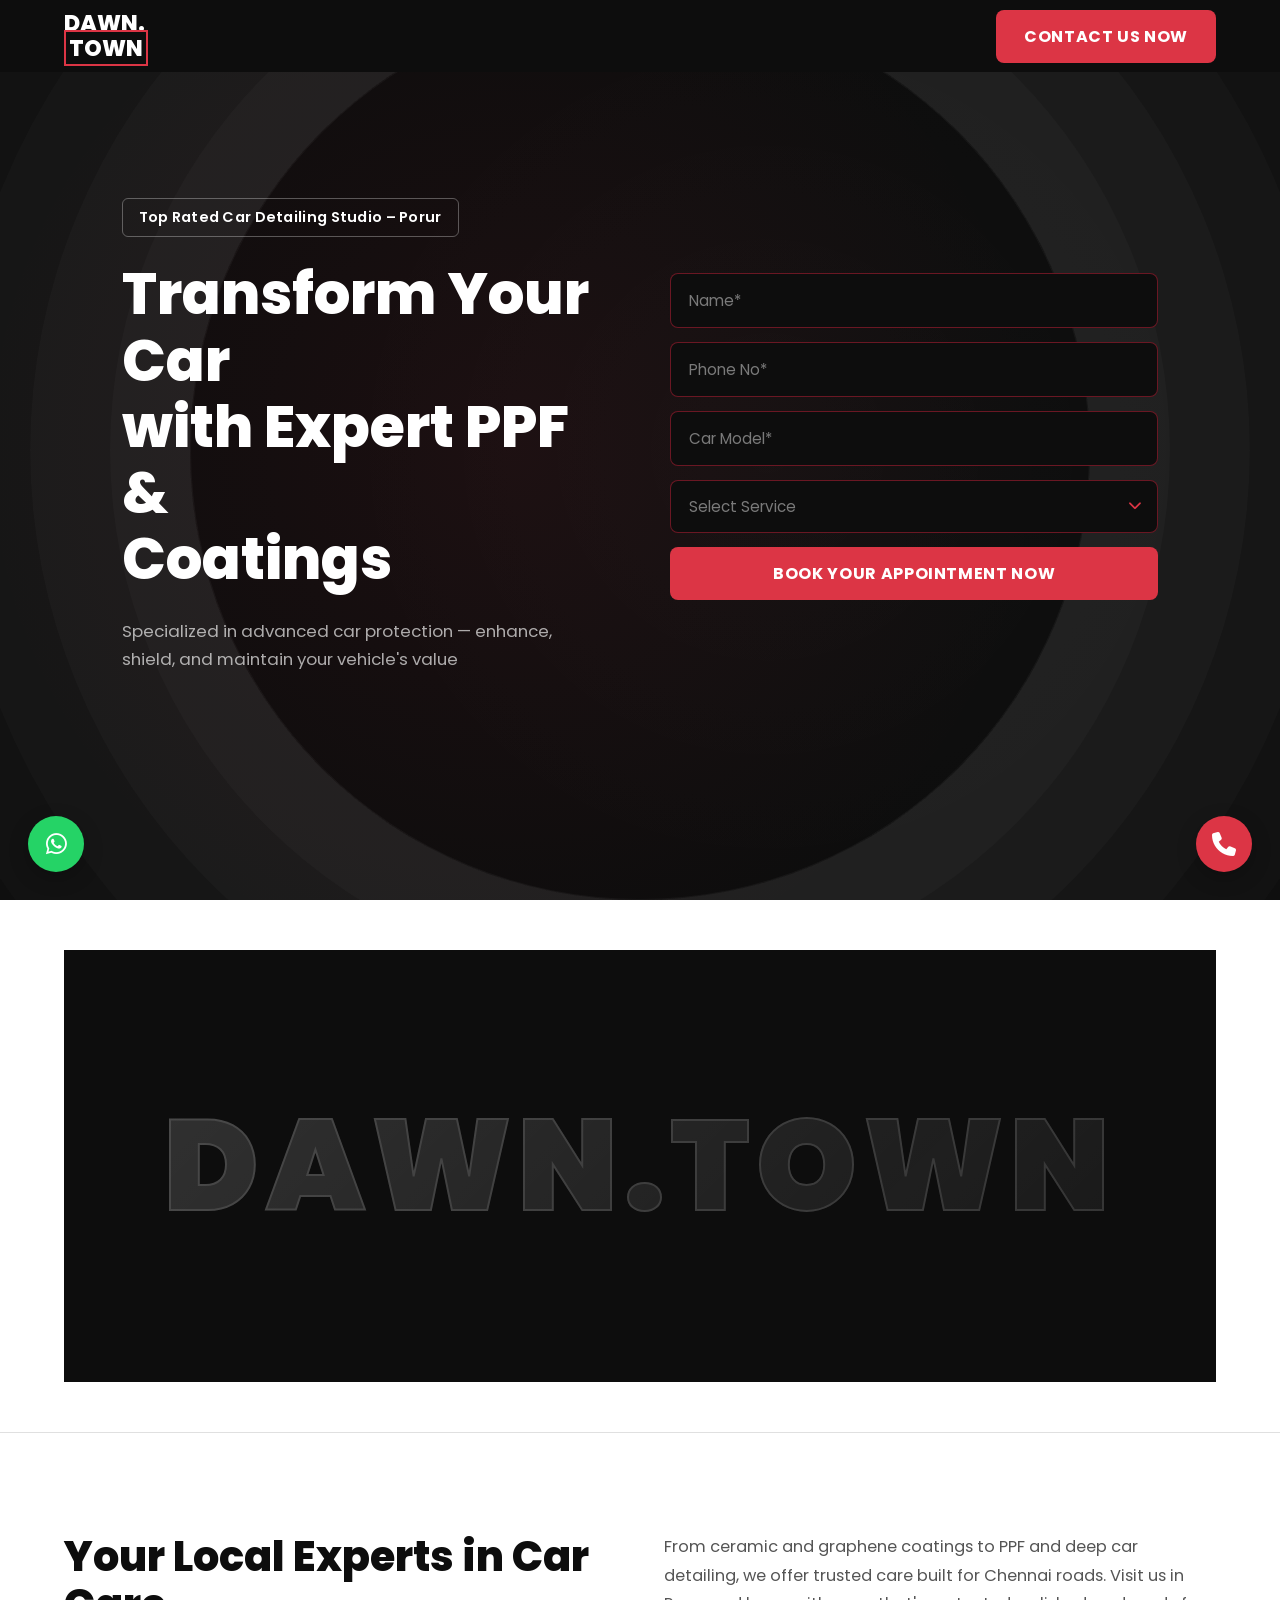
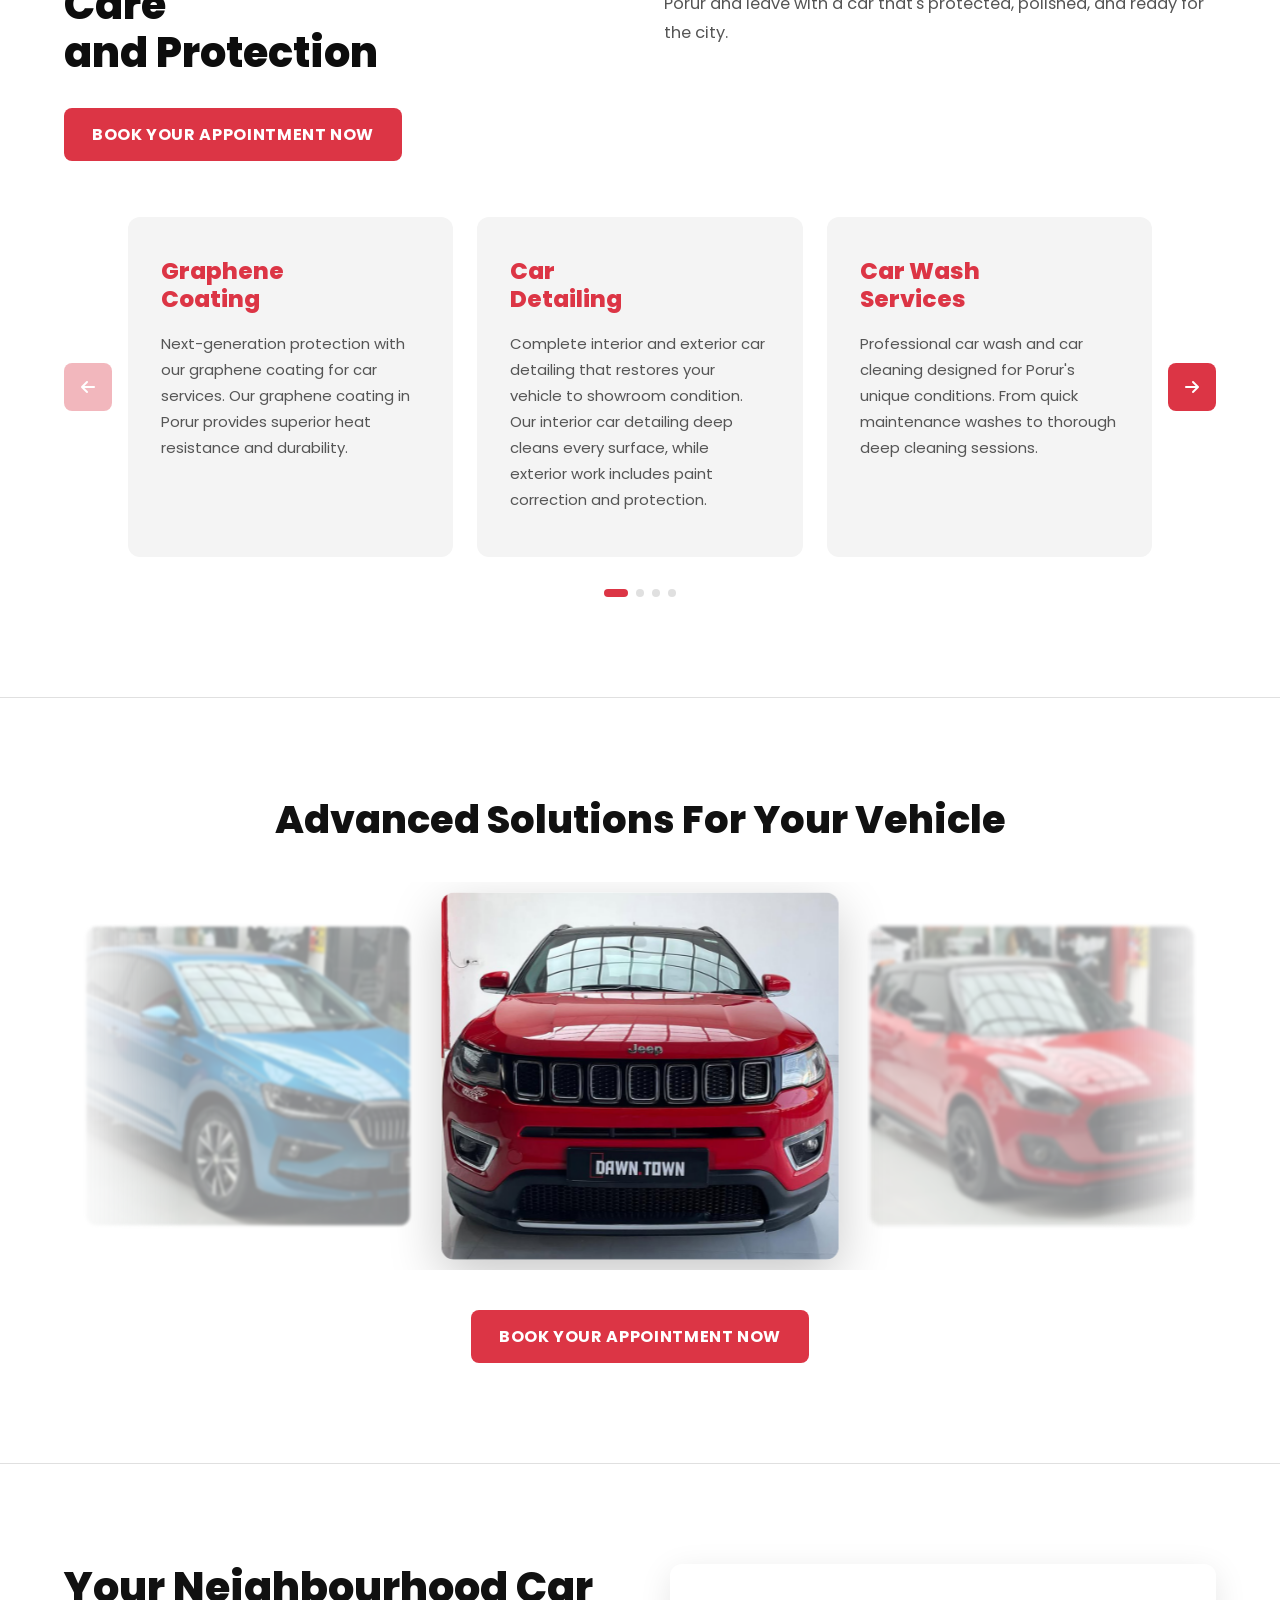
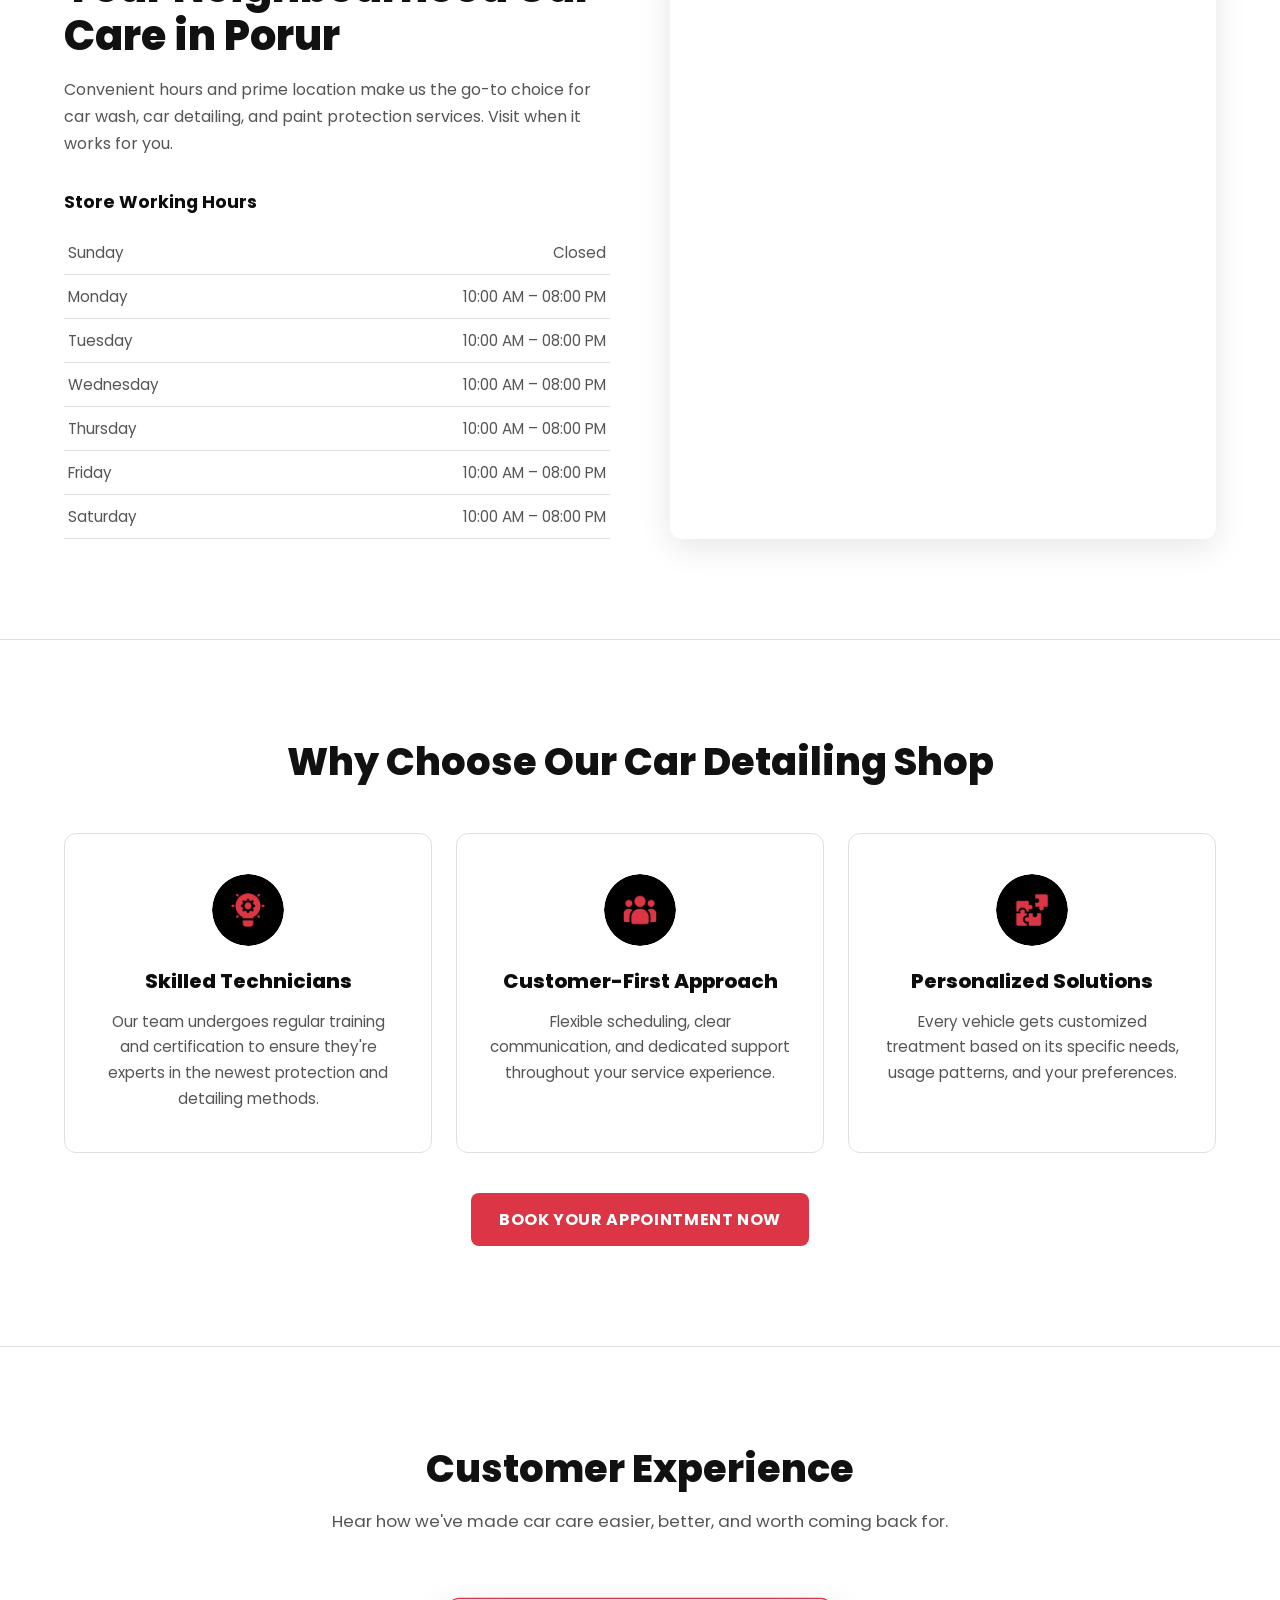
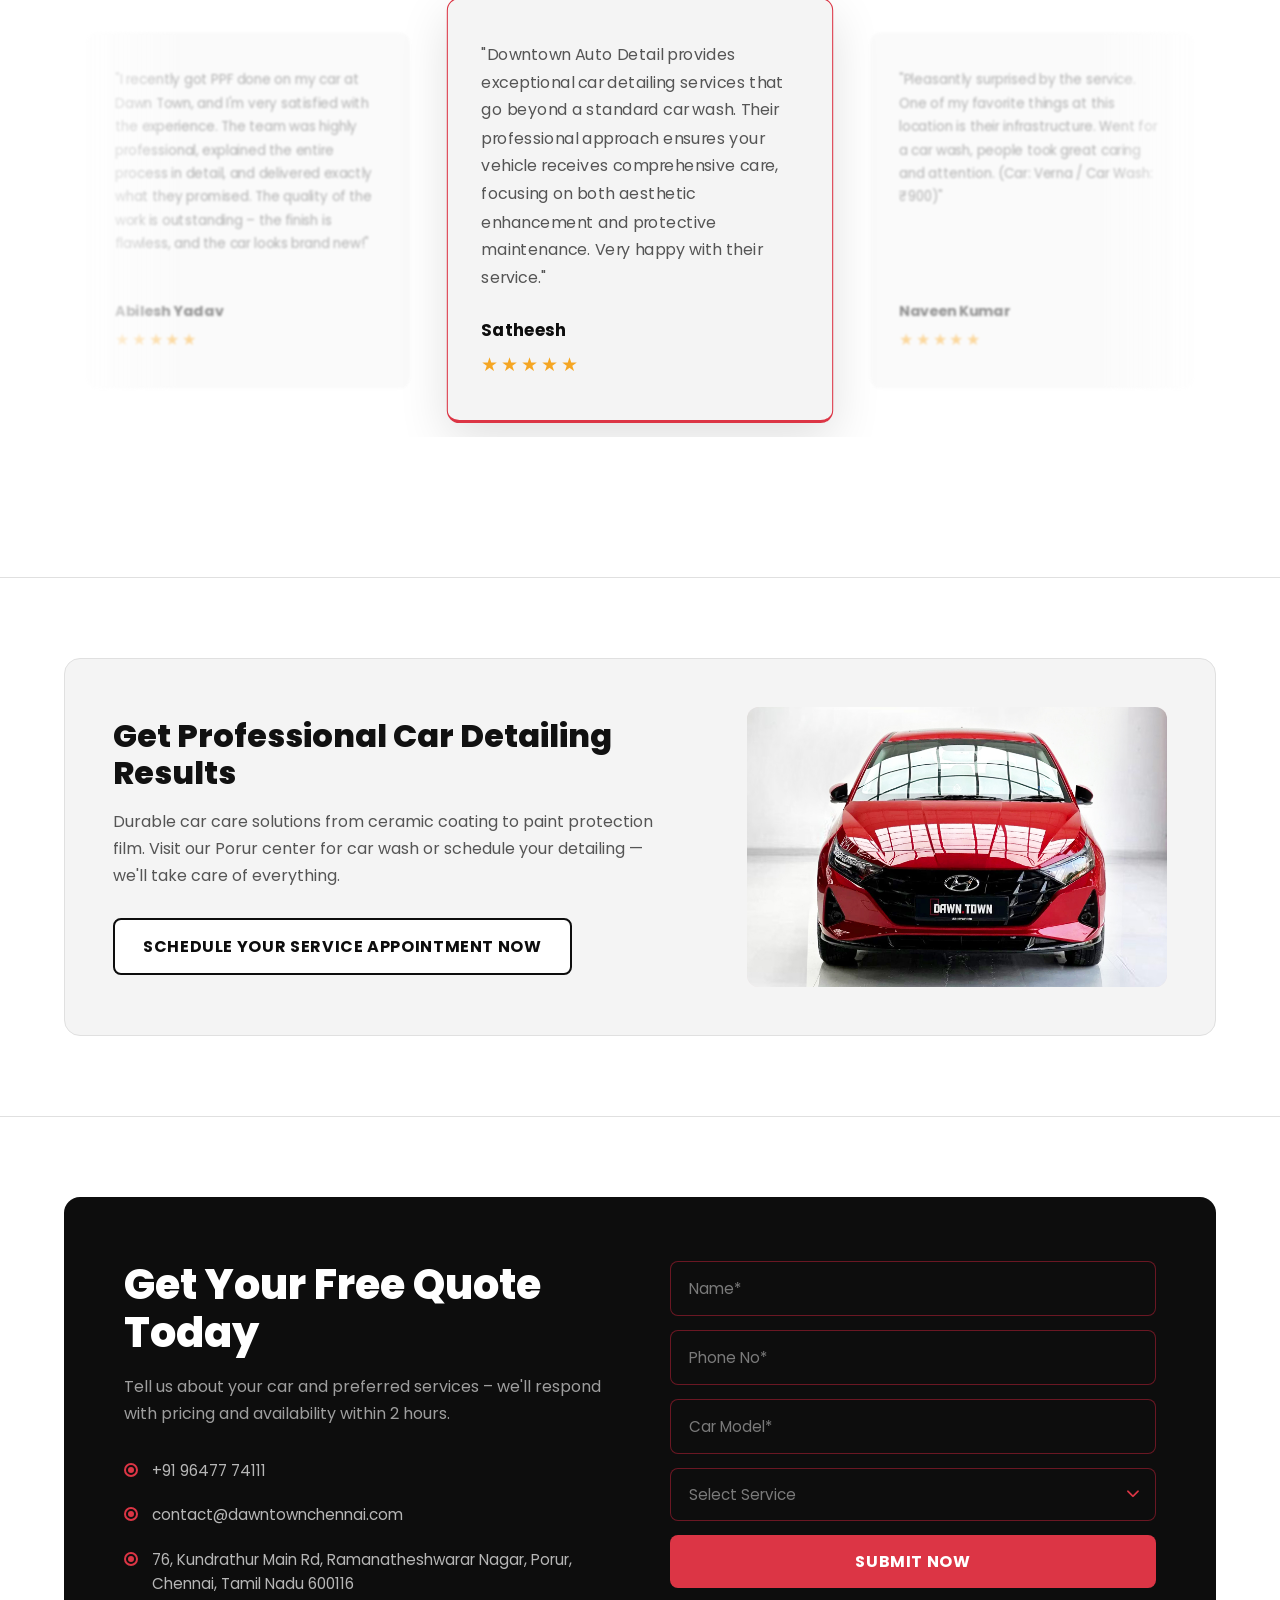
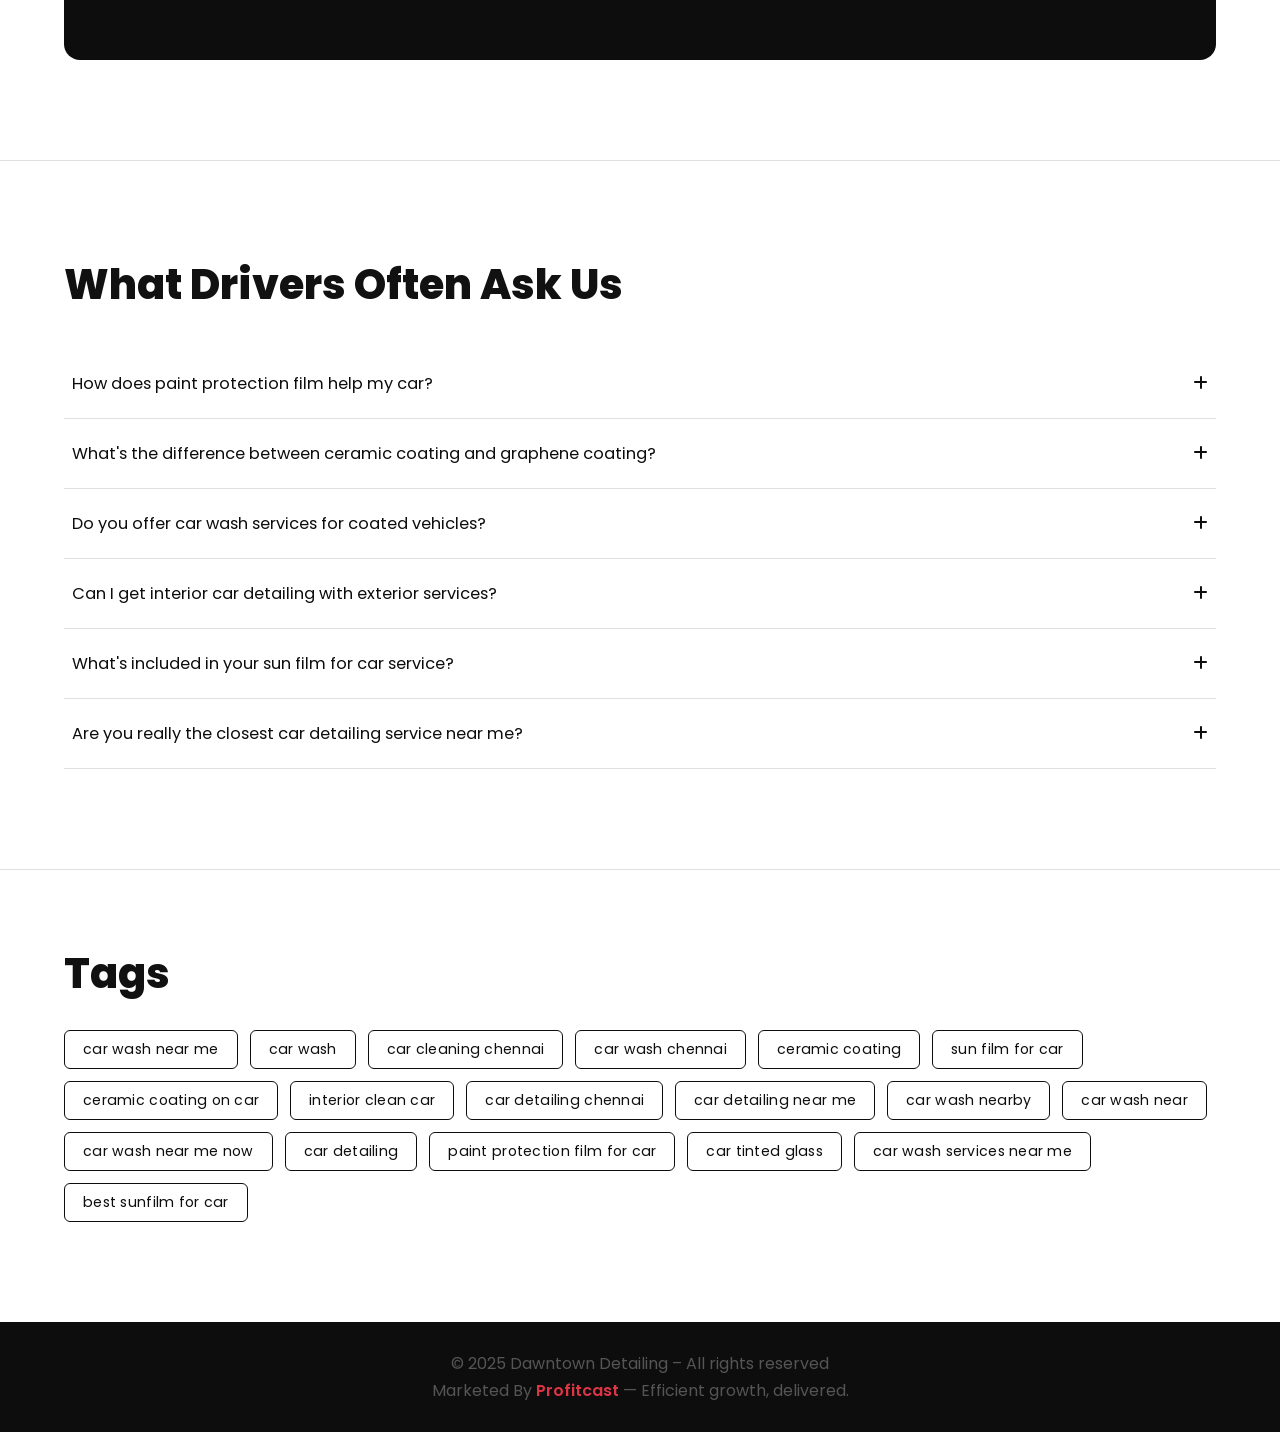
==== index.html @ 2d3d791f "feat: add floating WhatsApp (left) and Call (right) buttons" ====
<!DOCTYPE html>
<html lang="en">
<head>
  <meta charset="UTF-8" />
  <meta name="viewport" content="width=device-width, initial-scale=1.0" />
  <title>Dawntown Detailing Studio – Porur, Chennai</title>
  <link rel="icon" type="image/png" href="assets/Favicon.png" />
  <link rel="stylesheet" href="style.css" />
  <link href="https://fonts.googleapis.com/css2?family=Poppins:wght@400;500;600;700;800;900&display=swap" rel="stylesheet" />
  <link rel="stylesheet" href="https://cdnjs.cloudflare.com/ajax/libs/font-awesome/6.5.0/css/all.min.css" />
</head>
<body>

  <!-- =========================================================
       NAVBAR
  ========================================================= -->
  <nav class="navbar" id="navbar">
    <div class="nav-inner">
      <div class="logo">
        <span class="logo-dawn">DAWN.</span><br/>
        <span class="logo-town">TOWN</span>
      </div>
      <a href="tel:+91900311338" class="btn btn-primary nav-cta">Contact Us Now</a>
    </div>
  </nav>

  <!-- =========================================================
       SECTION 1 – HERO
  ========================================================= -->
  <section class="section hero-section" id="hero">
    <div class="hero-bg-circles"></div>
    <div class="hero-inner">
      <!-- Left: Copy -->
      <div class="hero-copy" data-animate="fade-left">
        <div class="badge">Top Rated Car Detailing Studio – Porur</div>
        <h1 class="hero-heading">Transform Your Car<br/>with Expert PPF &<br/>Coatings</h1>
        <p class="hero-sub">Specialized in advanced car protection — enhance,<br/>shield, and maintain your vehicle's value</p>
      </div>
      <!-- Right: Form -->
      <div class="hero-form-wrap" data-animate="fade-right">
        <form class="hero-form" id="hero-form" onsubmit="handleForm(event, 'hero-form')">
          <input type="text" placeholder="Name*" required />
          <input type="tel" placeholder="Phone No*" required />
          <input type="text" placeholder="Car Model*" required />
          <div class="select-wrap">
            <select required>
              <option value="" disabled selected>Select Service</option>
              <option>Graphene Coating</option>
              <option>Ceramic Coating</option>
              <option>PPF – Paint Protection Film</option>
              <option>Car Detailing</option>
              <option>Car Wash Services</option>
              <option>Window Tinting</option>
            </select>
            <i class="fa-solid fa-chevron-down select-arrow"></i>
          </div>
          <button type="submit" class="btn btn-primary btn-full">Book Your Appointment Now</button>
        </form>
      </div>
    </div>
  </section>

  <!-- =========================================================
       SECTION 2 – VIDEO BANNER
  ========================================================= -->
  <section class="section video-section" id="video">
    <div class="video-wrap" data-animate="fade-up">
      <video autoplay muted loop playsinline class="brand-video">
        <source src="assets/Section 7/DawnTown-Video.mp4" type="video/mp4" />
      </video>
      <div class="video-fallback">
        <span class="video-logo-text">DAWN.TOWN</span>
      </div>
    </div>
  </section>

  <!-- =========================================================
       SECTION 3 – LOCAL EXPERTS + SERVICES CAROUSEL
  ========================================================= -->
  <section class="section services-section" id="services">
    <div class="services-top" data-animate="fade-up">
      <div class="services-heading-col">
        <h2>Your Local Experts in Car Care<br/>and Protection</h2>
        <a href="tel:+91900311338" class="btn btn-primary" style="margin-top:2rem;display:inline-block">Book Your Appointment Now</a>
      </div>
      <div class="services-desc-col">
        <p>From ceramic and graphene coatings to PPF and deep car detailing, we offer trusted care built for Chennai roads. Visit us in Porur and leave with a car that's protected, polished, and ready for the city.</p>
      </div>
    </div>

    <!-- Services Carousel -->
    <div class="carousel-wrap" data-animate="fade-up">
      <button class="carousel-btn carousel-prev" id="svc-prev" aria-label="Previous">
        <i class="fa-solid fa-arrow-left"></i>
      </button>
      <div class="carousel-track-outer">
        <div class="carousel-track" id="svc-track">
          <!-- Card 1 -->
          <div class="service-card">
            <h3>Graphene<br/>Coating</h3>
            <p>Next-generation protection with our graphene coating for car services. Our graphene coating in Porur provides superior heat resistance and durability.</p>
          </div>
          <!-- Card 2 -->
          <div class="service-card">
            <h3>Car<br/>Detailing</h3>
            <p>Complete interior and exterior car detailing that restores your vehicle to showroom condition. Our interior car detailing deep cleans every surface, while exterior work includes paint correction and protection.</p>
          </div>
          <!-- Card 3 -->
          <div class="service-card">
            <h3>Car Wash<br/>Services</h3>
            <p>Professional car wash and car cleaning designed for Porur's unique conditions. From quick maintenance washes to thorough deep cleaning sessions.</p>
          </div>
          <!-- Card 4 -->
          <div class="service-card">
            <h3>Window<br/>Tinting</h3>
            <p>Premium sun film for car installation using the best sunfilm for the car available. Our car tint services in Porur provide excellent heat rejection and privacy while maintaining legal compliance.</p>
          </div>
          <!-- Card 5 -->
          <div class="service-card">
            <h3>Ceramic<br/>Coating</h3>
            <p>Professional-grade ceramic coating for long-lasting gloss and protection. Hydrophobic surface repels water, dirt, and contaminants to keep your car cleaner for longer.</p>
          </div>
          <!-- Card 6 -->
          <div class="service-card">
            <h3>PPF – Paint<br/>Protection Film</h3>
            <p>Self-healing paint protection film guards against scratches, chips, and road debris. Virtually invisible film preserves your car's original paintwork for years.</p>
          </div>
        </div>
      </div>
      <button class="carousel-btn carousel-next" id="svc-next" aria-label="Next">
        <i class="fa-solid fa-arrow-right"></i>
      </button>
    </div>
    <!-- Dots -->
    <div class="carousel-dots" id="svc-dots"></div>
  </section>

  <!-- =========================================================
       SECTION 4 – ADVANCED SOLUTIONS (PHOTO CAROUSEL)
  ========================================================= -->
  <section class="section advanced-section" id="advanced">
    <h2 class="section-title" data-animate="fade-up">Advanced Solutions For Your Vehicle</h2>

    <div class="slider-wrapper" data-animate="fade-up">
      <div class="slider" id="adv-slider">
        <img src="assets/Section 3/Image 1.jpg" class="slide" alt="Range Rover – PPF & Detailing" />
        <img src="assets/Section 3/Image 2.jpg" class="slide" alt="BMW X3 – Ceramic Coating" />
        <img src="assets/Section 3/Image 3.jpg" class="slide" alt="Skoda – Graphene Coating" />
        <img src="assets/Section 3/Image 4.jpg" class="slide active" alt="Jeep Compass – Car Detailing" />
        <img src="assets/Section 3/Image 5.jpg" class="slide" alt="Swift – Ceramic Coating" />
        <img src="assets/Section 3/Image 6.jpg" class="slide" alt="Audi A4 – PPF" />
        <img src="assets/Section 3/Image 7.jpg" class="slide" alt="Mercedes – Detailing" />
        <img src="assets/Section 3/Image 8.jpg" class="slide" alt="Mercedes Maybach – Graphene Coating" />
      </div>
    </div>

    <div class="advanced-cta" data-animate="fade-up">
      <a href="tel:+91900311338" class="btn btn-primary">Book Your Appointment Now</a>
    </div>
  </section>

  <!-- =========================================================
       SECTION 5 – LOCATION & HOURS
  ========================================================= -->
  <section class="section location-section" id="location">
    <div class="location-inner">
      <div class="location-text" data-animate="fade-left">
        <h2>Your Neighbourhood Car<br/>Care in Porur</h2>
        <p>Convenient hours and prime location make us the go-to choice for car wash, car detailing, and paint protection services. Visit when it works for you.</p>
        <div class="hours-block">
          <h4>Store Working Hours</h4>
          <table class="hours-table">
            <tr><td>Sunday</td><td>Closed</td></tr>
            <tr><td>Monday</td><td>10:00 AM – 08:00 PM</td></tr>
            <tr><td>Tuesday</td><td>10:00 AM – 08:00 PM</td></tr>
            <tr><td>Wednesday</td><td>10:00 AM – 08:00 PM</td></tr>
            <tr><td>Thursday</td><td>10:00 AM – 08:00 PM</td></tr>
            <tr><td>Friday</td><td>10:00 AM – 08:00 PM</td></tr>
            <tr><td>Saturday</td><td>10:00 AM – 08:00 PM</td></tr>
          </table>
        </div>
      </div>
      <div class="location-map" data-animate="fade-right">
        <iframe
          src="https://www.google.com/maps/embed?pb=!1m18!1m12!1m3!1d3886.9!2d80.0!3d13.03!2m3!1f0!2f0!3f0!3m2!1i1024!2i768!4f13.1!3m3!1m2!1s0x3a5260e9cc9d9e41%3A0x0!2sPorur%2C+Chennai%2C+Tamil+Nadu!5e0!3m2!1sen!2sin!4v1"
          width="100%" height="100%" style="border:0;" allowfullscreen="" loading="lazy"
          referrerpolicy="no-referrer-when-downgrade" title="Dawntown Location">
        </iframe>
      </div>
    </div>
  </section>

  <!-- =========================================================
       SECTION 6 – WHY CHOOSE US
  ========================================================= -->
  <section class="section why-section" id="why">
    <h2 class="section-title" data-animate="fade-up">Why Choose Our Car Detailing Shop</h2>
    <div class="why-cards" data-animate="fade-up">
      <div class="why-card">
        <div class="why-icon why-icon--img">
          <img src="assets/Section 5/Icon 1.png" alt="Skilled Technicians" />
        </div>
        <h3>Skilled Technicians</h3>
        <p>Our team undergoes regular training and certification to ensure they're experts in the newest protection and detailing methods.</p>
      </div>
      <div class="why-card">
        <div class="why-icon why-icon--img">
          <img src="assets/Section 5/Icon 2.png" alt="Customer-First Approach" />
        </div>
        <h3>Customer-First Approach</h3>
        <p>Flexible scheduling, clear communication, and dedicated support throughout your service experience.</p>
      </div>
      <div class="why-card">
        <div class="why-icon why-icon--img">
          <img src="assets/Section 5/Icon 3.png" alt="Personalized Solutions" />
        </div>
        <h3>Personalized Solutions</h3>
        <p>Every vehicle gets customized treatment based on its specific needs, usage patterns, and your preferences.</p>
      </div>
    </div>
    <div class="why-cta" data-animate="fade-up">
      <a href="tel:+91900311338" class="btn btn-primary">Book Your Appointment Now</a>
    </div>
  </section>

  <!-- =========================================================
       SECTION 7 – CUSTOMER REVIEWS
  ========================================================= -->
  <section class="section reviews-section" id="reviews">
    <h2 class="section-title" data-animate="fade-up">Customer Experience</h2>
    <p class="section-subtitle" data-animate="fade-up">Hear how we've made car care easier, better, and worth coming back for.</p>

    <div class="rev-slider-wrapper" data-animate="fade-up">
      <div class="rev-slider" id="rev-slider">
        <div class="review-card">
          <p>"I recently got PPF done on my car at Dawn Town, and I'm very satisfied with the experience. The team was highly professional, explained the entire process in detail, and delivered exactly what they promised. The quality of the work is outstanding – the finish is flawless, and the car looks brand new!"</p>
          <div class="review-author">
            <strong>Abilesh Yadav</strong>
            <div class="stars">★★★★★</div>
          </div>
        </div>
        <div class="review-card active">
          <p>"Downtown Auto Detail provides exceptional car detailing services that go beyond a standard car wash. Their professional approach ensures your vehicle receives comprehensive care, focusing on both aesthetic enhancement and protective maintenance. Very happy with their service."</p>
          <div class="review-author">
            <strong>Satheesh</strong>
            <div class="stars">★★★★★</div>
          </div>
        </div>
        <div class="review-card">
          <p>"Pleasantly surprised by the service. One of my favorite things at this location is their infrastructure. Went for a car wash, people took great caring and attention. (Car: Verna / Car Wash: ₹900)"</p>
          <div class="review-author">
            <strong>Naveen Kumar</strong>
            <div class="stars">★★★★★</div>
          </div>
        </div>
        <div class="review-card">
          <p>"I recently got ceramic coating done for my Chevrolet Beat at Dawntown Porur in Chennai. The service was exceptional, and the team was highly professional and detail-oriented. My car looks brand new, and the finish is absolutely stunning. Highly recommend this place for quality car detailing!"</p>
          <div class="review-author">
            <strong>Hari Shankar</strong>
            <div class="stars">★★★★★</div>
          </div>
        </div>
        <div class="review-card">
          <p>"I had given my 3 year old white XL6 for a complete black colored PPF. Honestly I didn't expect such a finish from them. There's no place where you could find white color exposure in the exterior. Each and every trim is perfectly finished. Literally amazed by the quality work from the DAWNTOWN team!!"</p>
          <div class="review-author">
            <strong>Nishanth</strong>
            <div class="stars">★★★★★</div>
          </div>
        </div>
      </div>
    </div>
  </section>

  <!-- =========================================================
       SECTION 8 – CTA BANNER
  ========================================================= -->
  <section class="section cta-banner-section" id="cta-banner">
    <div class="cta-banner-inner" data-animate="fade-up">
      <div class="cta-banner-text">
        <h2>Get Professional Car Detailing Results</h2>
        <p>Durable car care solutions from ceramic coating to paint protection film. Visit our Porur center for car wash or schedule your detailing — we'll take care of everything.</p>
        <a href="tel:+91900311338" class="btn btn-white">Schedule Your Service Appointment Now</a>
      </div>
      <div class="cta-banner-img">
        <img src="assets/Section 7/Image.jpg" alt="Dawntown Car Detailing" />
        <div class="cta-img-placeholder"><i class="fa-solid fa-car"></i></div>
      </div>
    </div>
  </section>

  <!-- =========================================================
       SECTION 9 – CONTACT FORM
  ========================================================= -->
  <section class="section contact-section" id="contact">
    <div class="contact-inner" data-animate="fade-up">
      <div class="contact-left">
        <h2>Get Your Free Quote<br/>Today</h2>
        <p>Tell us about your car and preferred services – we'll respond with pricing and availability within 2 hours.</p>
        <ul class="contact-details">
          <li><span class="contact-dot"></span><a href="tel:+919647774111">+91 96477 74111</a></li>
          <li><span class="contact-dot"></span><a href="mailto:contact@dawntownchennai.com">contact@dawntownchennai.com</a></li>
          <li><span class="contact-dot"></span>76, Kundrathur Main Rd, Ramanatheshwarar Nagar, Porur, Chennai, Tamil Nadu 600116</li>
        </ul>
      </div>
      <div class="contact-right">
        <form class="contact-form" id="contact-form" onsubmit="handleForm(event, 'contact-form')">
          <input type="text" placeholder="Name*" required />
          <input type="tel" placeholder="Phone No*" required />
          <input type="text" placeholder="Car Model*" required />
          <div class="select-wrap">
            <select required>
              <option value="" disabled selected>Select Service</option>
              <option>Graphene Coating</option>
              <option>Ceramic Coating</option>
              <option>PPF – Paint Protection Film</option>
              <option>Car Detailing</option>
              <option>Car Wash Services</option>
              <option>Window Tinting</option>
            </select>
            <i class="fa-solid fa-chevron-down select-arrow"></i>
          </div>
          <button type="submit" class="btn btn-primary btn-full">Submit Now</button>
        </form>
      </div>
    </div>
  </section>

  <!-- =========================================================
       SECTION 10 – FAQ
  ========================================================= -->
  <section class="section faq-section" id="faq">
    <h2 data-animate="fade-up">What Drivers Often Ask Us</h2>
    <div class="faq-list" data-animate="fade-up">
      <div class="faq-item">
        <button class="faq-q" onclick="toggleFAQ(this)">
          <span class="faq-text">How does paint protection film help my car?</span>
          <span class="faq-icon"><i class="fa-solid fa-plus"></i></span>
        </button>
        <div class="faq-a">
          <p>Paint protection film for cars acts as an invisible shield against stone chips, scratches, and environmental damage. It preserves your original paint and maintains resale value while being virtually undetectable.</p>
        </div>
      </div>
      <div class="faq-item">
        <button class="faq-q" onclick="toggleFAQ(this)">
          <span class="faq-text">What's the difference between ceramic coating and graphene coating?</span>
          <span class="faq-icon"><i class="fa-solid fa-plus"></i></span>
        </button>
        <div class="faq-a">
          <p>While ceramic coating on cars provides excellent protection and gloss, graphene coating for cars offers superior heat dissipation and enhanced durability. The graphene coating price in Chennai reflects this advanced technology.</p>
        </div>
      </div>
      <div class="faq-item">
        <button class="faq-q" onclick="toggleFAQ(this)">
          <span class="faq-text">Do you offer car wash services for coated vehicles?</span>
          <span class="faq-icon"><i class="fa-solid fa-plus"></i></span>
        </button>
        <div class="faq-a">
          <p>Yes, our car wash and car cleaning services are specifically designed to maintain ceramic coating, graphene coating, and paint protection film without causing damage.</p>
        </div>
      </div>
      <div class="faq-item">
        <button class="faq-q" onclick="toggleFAQ(this)">
          <span class="faq-text">Can I get interior car detailing with exterior services?</span>
          <span class="faq-icon"><i class="fa-solid fa-plus"></i></span>
        </button>
        <div class="faq-a">
          <p>Absolutely! Our comprehensive car detailing packages combine interior car detailing with exterior paint correction and protective treatments for complete vehicle care.</p>
        </div>
      </div>
      <div class="faq-item">
        <button class="faq-q" onclick="toggleFAQ(this)">
          <span class="faq-text">What's included in your sun film for car service?</span>
          <span class="faq-icon"><i class="fa-solid fa-plus"></i></span>
        </button>
        <div class="faq-a">
          <p>Our car tint installations use premium sun film for cars with various darkness levels. We ensure legal compliance while providing maximum heat rejection and UV protection.</p>
        </div>
      </div>
      <div class="faq-item">
        <button class="faq-q" onclick="toggleFAQ(this)">
          <span class="faq-text">Are you really the closest car detailing service near me?</span>
          <span class="faq-icon"><i class="fa-solid fa-plus"></i></span>
        </button>
        <div class="faq-a">
          <p>Our Porur location serves as a convenient car detailing shop near me for residents across Chennai. We're easily accessible with ample parking for all auto detailing services.</p>
        </div>
      </div>
    </div>
  </section>

  <!-- =========================================================
       SECTION 11 – TAGS
  ========================================================= -->
  <section class="section tags-section" id="tags">
    <h2 data-animate="fade-up">Tags</h2>
    <div class="tags-grid" data-animate="fade-up">
      <span class="tag">car wash near me</span>
      <span class="tag">car wash</span>
      <span class="tag">car cleaning chennai</span>
      <span class="tag">car wash chennai</span>
      <span class="tag">ceramic coating</span>
      <span class="tag">sun film for car</span>
      <span class="tag">ceramic coating on car</span>
      <span class="tag">interior clean car</span>
      <span class="tag">car detailing chennai</span>
      <span class="tag">car detailing near me</span>
      <span class="tag">car wash nearby</span>
      <span class="tag">car wash near</span>
      <span class="tag">car wash near me now</span>
      <span class="tag">car detailing</span>
      <span class="tag">paint protection film for car</span>
      <span class="tag">car tinted glass</span>
      <span class="tag">car wash services near me</span>
      <span class="tag">best sunfilm for car</span>
    </div>
  </section>

  <!-- =========================================================
       FOOTER
  ========================================================= -->
  <footer class="footer">
    <p>© 2025 Dawntown Detailing – All rights reserved</p>
    <p>Marketed By <a href="https://www.profitcast.com" target="_blank" class="footer-link">Profitcast</a> — Efficient growth, delivered.</p>
  </footer>

  <!-- Toast -->
  <div class="toast" id="toast">
    <i class="fa-solid fa-circle-check"></i> Thanks! We'll contact you within 2 hours.
  </div>

  <!-- Floating Buttons -->
  <a href="https://wa.me/91900311338" target="_blank" class="float-btn float-whatsapp" aria-label="Chat on WhatsApp">
    <i class="fa-brands fa-whatsapp"></i>
  </a>
  <a href="tel:+91900311338" class="float-btn float-call" aria-label="Call Us">
    <i class="fa-solid fa-phone"></i>
  </a>

  <script src="script.js"></script>
</body>
</html>
---- style.css ----
/* =========================================================
   DAWNTOWN DETAILING – LANDING PAGE CSS
   Sections: Reset, Variables, Base, Navbar,
             Hero, Video, Services, Advanced,
             Location, Why, Reviews, CTA Banner,
             Contact, FAQ, Tags, Footer, Utilities
   ========================================================= */

/* ---- RESET ---- */
*, *::before, *::after { box-sizing: border-box; margin: 0; padding: 0; }
html { scroll-behavior: smooth; }
body { font-family: 'Poppins', sans-serif; background: #fff; color: #111; overflow-x: hidden; }
img { max-width: 100%; display: block; }
a { text-decoration: none; color: inherit; }
button { cursor: pointer; font-family: inherit; }

/* ---- CSS VARIABLES ---- */
:root {
  --red:       #DC3545;
  --red-dark:  #b02a37;
  --black:     #0d0d0d;
  --dark-bg:   #111111;
  --mid-dark:  #1a1a1a;
  --light-bg:  #f4f4f4;
  --white:     #ffffff;
  --text-main: #111111;
  --text-muted:#555555;
  --border:    #e0e0e0;
  --section-pad: 100px 5%;
  --section-pad-sm: 72px 5%;
  --font-display: 'Poppins', sans-serif;
}

/* ---- BASE ---- */
h1, h2, h3 { font-family: 'Poppins', sans-serif; font-weight: 800; line-height: 1.15; }
h1 { font-size: clamp(2.2rem, 5vw, 3.6rem); }
h2 { font-size: clamp(1.7rem, 3.5vw, 2.6rem); }
h3 { font-size: clamp(1.2rem, 2.5vw, 1.55rem); }
p  { line-height: 1.7; color: var(--text-muted); font-size: 1rem; font-family: 'Poppins', sans-serif; }
.section { padding: var(--section-pad); position: relative; }

/* ---- BUTTONS ---- */
.btn {
  display: inline-block;
  padding: 14px 28px;
  font-family: 'Poppins', sans-serif;
  font-size: 1rem;
  font-weight: 700;
  letter-spacing: 0.04em;
  text-transform: uppercase;
  border: none;
  cursor: pointer;
  transition: background 0.22s ease, transform 0.15s ease, box-shadow 0.22s ease;
  border-radius: 8px;
}
.btn-primary {
  background: var(--red);
  color: var(--white);
}
.btn-primary:hover {
  background: var(--red-dark);
  transform: translateY(-2px);
  box-shadow: 0 8px 24px rgba(220,53,69,0.35);
}
.btn-white {
  background: var(--white);
  color: var(--black);
  border: 2px solid var(--black);
}
.btn-white:hover {
  background: var(--black);
  color: var(--white);
  transform: translateY(-2px);
}
.btn-full { width: 100%; text-align: center; }

/* ---- SECTION TITLES ---- */
.section-title {
  text-align: center;
  margin-bottom: 2.5rem;
  font-size: clamp(1.8rem, 3vw, 2.6rem);
}
.section-subtitle {
  text-align: center;
  margin-top: -1.5rem;
  margin-bottom: 3rem;
  font-size: 1.05rem;
  color: var(--text-muted);
}

/* =========================================================
   NAVBAR
   ========================================================= */
.navbar {
  position: fixed;
  top: 0; left: 0; right: 0;
  z-index: 1000;
  background: var(--black);
  padding: 0 5%;
  height: 72px;
  display: flex;
  align-items: center;
  transition: box-shadow 0.3s;
}
.navbar.scrolled {
  box-shadow: 0 4px 20px rgba(0,0,0,0.5);
}
.nav-inner {
  width: 100%;
  display: flex;
  align-items: center;
  justify-content: space-between;
}
.logo {
  font-family: 'Poppins', sans-serif;
  font-weight: 800;
  font-size: 1.4rem;
  line-height: 1.1;
  color: var(--white);
}
.logo-dawn { color: var(--white); }
.logo-town { color: var(--white); border: 2px solid var(--red); padding: 0 3px; }

/* =========================================================
   HERO SECTION
   ========================================================= */
.hero-section {
  min-height: 100vh;
  background: var(--black);
  display: flex;
  align-items: center;
  padding-top: 72px;
  overflow: hidden;
  position: relative;
}
.hero-bg-circles {
  position: absolute;
  inset: 0;
  background: radial-gradient(circle at 40% 50%, rgba(200,35,58,0.08) 0%, transparent 60%),
              radial-gradient(circle at 60% 50%, rgba(255,255,255,0.02) 0%, transparent 50%);
  pointer-events: none;
}
/* Concentric ring effect */
.hero-bg-circles::before {
  content: '';
  position: absolute;
  width: 900px; height: 900px;
  border-radius: 50%;
  border: 1px solid rgba(255,255,255,0.04);
  top: 50%; left: 50%;
  transform: translate(-50%, -50%);
  box-shadow:
    0 0 0 80px rgba(255,255,255,0.025),
    0 0 0 160px rgba(255,255,255,0.02),
    0 0 0 240px rgba(255,255,255,0.015),
    0 0 0 320px rgba(255,255,255,0.01),
    0 0 0 400px rgba(255,255,255,0.008);
}
.hero-inner {
  position: relative;
  z-index: 2;
  width: 100%;
  display: grid;
  grid-template-columns: 1fr 1fr;
  gap: 60px;
  align-items: center;
  padding: 60px 5%;
}
.badge {
  display: inline-block;
  border: 1.5px solid rgba(255,255,255,0.3);
  color: var(--white);
  padding: 8px 16px;
  font-size: 0.9rem;
  font-weight: 600;
  margin-bottom: 1.5rem;
  letter-spacing: 0.02em;
  border-radius: 6px;
}
.hero-heading {
  color: var(--white);
  margin-bottom: 1.5rem;
}
.hero-sub {
  color: rgba(255,255,255,0.65);
  font-size: 1.05rem;
  line-height: 1.7;
}
/* Hero Form */
.hero-form-wrap {
  display: flex;
  flex-direction: column;
}
.hero-form, .contact-form {
  display: flex;
  flex-direction: column;
  gap: 14px;
}
.hero-form input,
.hero-form select,
.contact-form input,
.contact-form select {
  background: var(--black);
  border: 1.5px solid rgba(200,35,58,0.5);
  color: var(--white);
  padding: 15px 18px;
  font-size: 0.95rem;
  font-family: inherit;
  outline: none;
  border-radius: 8px;
  transition: border-color 0.2s;
  width: 100%;
}
.hero-form input:focus,
.hero-form select:focus,
.contact-form input:focus,
.contact-form select:focus {
  border-color: var(--red);
}
.hero-form input::placeholder,
.contact-form input::placeholder { color: rgba(255,255,255,0.45); }
.hero-form select,
.contact-form select { color: rgba(255,255,255,0.45); appearance: none; }
.hero-form select option,
.contact-form select option { color: var(--white); background: var(--black); }
.select-wrap { position: relative; }
.select-arrow {
  position: absolute;
  right: 16px; top: 50%;
  transform: translateY(-50%);
  color: var(--red);
  pointer-events: none;
  font-size: 0.85rem;
}

/* =========================================================
   VIDEO SECTION
   ========================================================= */
.video-section {
  background: #fff;
  padding: 50px 5%;
}
.video-wrap {
  width: 100%;
  background: var(--black);
  aspect-ratio: 16/6;
  position: relative;
  overflow: hidden;
}
.brand-video {
  width: 100%; height: 100%;
  object-fit: cover;
  display: block;
}
.video-fallback {
  position: absolute;
  inset: 0;
  display: flex;
  align-items: center;
  justify-content: center;
  background: var(--black);
}
.video-logo-text {
  font-family: 'Poppins', sans-serif;
  font-size: clamp(3rem, 10vw, 8rem);
  font-weight: 900;
  color: transparent;
  -webkit-text-stroke: 2px rgba(255,255,255,0.12);
  letter-spacing: 0.05em;
  background: linear-gradient(135deg, rgba(255,255,255,0.15), rgba(255,255,255,0.05));
  -webkit-background-clip: text;
  background-clip: text;
  animation: pulse-text 3s ease-in-out infinite;
}
@keyframes pulse-text {
  0%, 100% { opacity: 0.6; }
  50% { opacity: 1; }
}
/* Show fallback always until video loads */
.brand-video { z-index: 1; position: relative; }
.video-fallback { z-index: 0; }

/* =========================================================
   SERVICES SECTION
   ========================================================= */
.services-section {
  background: #fff;
  padding: 100px 5%;
  border-top: 1px solid var(--border);
}
.services-top {
  display: grid;
  grid-template-columns: 1fr 1fr;
  gap: 48px;
  align-items: start;
  margin-bottom: 3.5rem;
}
.services-heading-col h2 { color: var(--black); }
.services-desc-col p { font-size: 1.02rem; line-height: 1.75; color: var(--text-muted); }

/* Carousel */
.carousel-wrap {
  position: relative;
  display: flex;
  align-items: center;
  gap: 16px;
}
.carousel-track-outer {
  flex: 1;
  overflow: hidden;
}
.carousel-track {
  display: flex;
  gap: 24px;
  transition: transform 0.48s cubic-bezier(0.25, 0.46, 0.45, 0.94);
  will-change: transform;
}

/* ---- SERVICE CARD ---- */
.service-card {
  flex-shrink: 0;
  background: var(--light-bg);
  padding: 40px 32px;
  border-radius: 12px;
  border: 1.5px solid transparent;
  border-bottom: 3px solid transparent;
  transition: border-color 0.25s, box-shadow 0.25s, transform 0.25s;
  display: flex;
  flex-direction: column;
  min-height: 260px;
}
.service-card:hover {
  border-color: var(--red);
  border-bottom-color: var(--red);
  box-shadow: 0 8px 32px rgba(0,0,0,0.09);
  transform: translateY(-5px);
}
.service-card h3 {
  color: var(--red);
  font-size: 1.45rem;
  font-weight: 800;
  margin-bottom: 1.1rem;
  line-height: 1.2;
}
.service-card p {
  color: var(--text-muted);
  font-size: 0.93rem;
  line-height: 1.75;
  flex: 1;
}

/* ---- CAROUSEL BUTTONS ---- */
.carousel-btn {
  width: 48px; height: 48px;
  background: var(--red);
  color: white;
  border: none;
  display: flex; align-items: center; justify-content: center;
  font-size: 1rem;
  flex-shrink: 0;
  transition: background 0.2s, transform 0.15s;
  border-radius: 8px;
}
.carousel-btn:hover { background: var(--red-dark); transform: scale(1.08); }

/* ---- CAROUSEL DOTS ---- */
.carousel-dots {
  display: flex;
  justify-content: center;
  gap: 8px;
  margin-top: 2rem;
}
.carousel-dot {
  width: 8px; height: 8px;
  border-radius: 50%;
  background: var(--border);
  border: none;
  padding: 0;
  cursor: pointer;
  transition: background 0.25s, width 0.25s;
  flex-shrink: 0;
}
.carousel-dot.active {
  background: var(--red);
  width: 24px;
  border-radius: 4px;
}

/* =========================================================
   ADVANCED SOLUTIONS SECTION
   ========================================================= */
.advanced-section {
  background: #fff;
  padding: 100px 5%;
  border-top: 1px solid var(--border);
}
/* ---- SMOKE-FOCUS SLIDER ---- */
.slider-wrapper {
  overflow: hidden;
  margin-bottom: 2.5rem;
  padding: 24px 0;           /* room for the scaled-up active card */
  mask-image: linear-gradient(
    to right,
    transparent,
    black 10%,
    black 90%,
    transparent
  );
  -webkit-mask-image: linear-gradient(
    to right,
    transparent,
    black 10%,
    black 90%,
    transparent
  );
}
.slider {
  display: flex;
  align-items: center;
  gap: 24px;
  will-change: transform;
  transition: transform 0.5s cubic-bezier(0.25, 0.46, 0.45, 0.94);
}
.slide {
  flex-shrink: 0;
  /* width set by JS to fill exactly 3 per view */
  height: 340px;
  object-fit: cover;
  border-radius: 12px;
  transition: opacity 0.4s ease, filter 0.4s ease, transform 0.4s ease, box-shadow 0.4s ease;
  opacity: 0.45;
  filter: blur(2px);
  transform: scale(0.88);
  cursor: pointer;
}
.slide.active {
  opacity: 1;
  filter: none;
  transform: scale(1.08);
  z-index: 2;
  box-shadow: 0 16px 48px rgba(0,0,0,0.22);
}
.advanced-cta { text-align: center; }

/* =========================================================
   LOCATION SECTION
   ========================================================= */
.location-section {
  background: #fff;
  padding: 100px 5%;
  border-top: 1px solid var(--border);
}
.location-inner {
  display: grid;
  grid-template-columns: 1fr 1fr;
  gap: 60px;
  align-items: stretch;
}
.location-text h2 { margin-bottom: 1rem; }
.location-text > p { margin-bottom: 2rem; }
.hours-block h4 {
  font-family: var(--font-display);
  font-weight: 700;
  font-size: 1.1rem;
  margin-bottom: 1rem;
  color: var(--black);
}
.hours-table { width: 100%; border-collapse: collapse; }
.hours-table tr { border-bottom: 1px solid var(--border); }
.hours-table td {
  padding: 10px 4px;
  font-size: 0.95rem;
  color: var(--text-muted);
}
.hours-table td:last-child { text-align: right; }
.location-map {
  overflow: hidden;
  box-shadow: 0 8px 32px rgba(0,0,0,0.1);
  border-radius: 12px;
  min-height: 420px;
}
.location-map iframe {
  display: block;
  border: 0;
  width: 100%;
  height: 100%;
  min-height: 420px;
}

/* =========================================================
   WHY CHOOSE US
   ========================================================= */
.why-section {
  background: var(--white);
  padding: 100px 5%;
  border-top: 1px solid var(--border);
}
.why-section .section-title { margin-bottom: 3rem; }
.why-cards {
  display: grid;
  grid-template-columns: repeat(3, 1fr);
  gap: 24px;
  margin-bottom: 2.5rem;
}
.why-card {
  border: 1.5px solid var(--border);
  padding: 40px 32px;
  text-align: center;
  transition: border-color 0.25s, box-shadow 0.25s, transform 0.25s;
  border-radius: 12px;
}
.why-card:hover {
  border-color: var(--red);
  box-shadow: 0 8px 28px rgba(0,0,0,0.08);
  transform: translateY(-5px);
}
.why-icon {
  width: 72px; height: 72px;
  background: var(--black);
  border-radius: 50%;
  display: flex; align-items: center; justify-content: center;
  margin: 0 auto 1.5rem;
  font-size: 1.6rem;
  color: var(--red);
  transition: background 0.25s, transform 0.25s;
}
.why-icon--img {
  padding: 0;
  overflow: hidden;
  background: transparent;
}
.why-icon--img img {
  width: 72px; height: 72px;
  object-fit: cover;
  border-radius: 50%;
  display: block;
}
.why-card:hover .why-icon { transform: scale(1.1); }
.why-card h3 { margin-bottom: 1rem; font-size: 1.25rem; color: var(--black); }
.why-card p { font-size: 0.95rem; color: var(--text-muted); }
.why-cta { text-align: center; margin-top: 1rem; }

/* =========================================================
   REVIEWS – SMOKE-FOCUS SLIDER
   ========================================================= */
.reviews-section {
  background: var(--white);
  padding: 100px 5%;
  border-top: 1px solid var(--border);
}
.rev-slider-wrapper {
  overflow: hidden;
  margin-bottom: 2.5rem;
  padding: 24px 0;
  mask-image: linear-gradient(
    to right,
    transparent,
    black 10%,
    black 90%,
    transparent
  );
  -webkit-mask-image: linear-gradient(
    to right,
    transparent,
    black 10%,
    black 90%,
    transparent
  );
}
.rev-slider {
  display: flex;
  align-items: stretch;
  gap: 24px;
  will-change: transform;
  transition: transform 0.5s cubic-bezier(0.25, 0.46, 0.45, 0.94);
}
.review-card {
  /* width set by JS */
  flex-shrink: 0;
  background: var(--light-bg);
  padding: 40px 32px;
  border-radius: 12px;
  border: 1.5px solid transparent;
  border-bottom: 3px solid transparent;
  display: flex;
  flex-direction: column;
  min-height: 240px;
  cursor: pointer;
  /* smoke-focus inactive state */
  opacity: 0.45;
  filter: blur(1px);
  transform: scale(0.88);
  transition: opacity 0.4s ease, filter 0.4s ease, transform 0.4s ease,
              border-color 0.25s, box-shadow 0.25s;
}
.review-card.active {
  opacity: 1;
  filter: none;
  transform: scale(1.05);
  border-color: var(--red);
  border-bottom-color: var(--red);
  box-shadow: 0 16px 48px rgba(0,0,0,0.12);
}
.review-card p {
  font-size: 0.95rem;
  color: var(--text-muted);
  line-height: 1.75;
  margin-bottom: 1.5rem;
  flex: 1;
}
.review-author strong { font-size: 1rem; color: var(--black); display: block; margin-bottom: 6px; }
.stars { color: #f5a623; font-size: 1.15rem; letter-spacing: 3px; }

/* =========================================================
   CTA BANNER
   ========================================================= */
.cta-banner-section {
  background: var(--white);
  padding: 80px 5%;
  border-top: 1px solid var(--border);
}
.cta-banner-inner {
  background: var(--light-bg);
  display: grid;
  grid-template-columns: 1fr auto;
  gap: 40px;
  align-items: center;
  padding: 48px 48px;
  border-radius: 16px;
  border: 1.5px solid var(--border);
  position: relative;
  overflow: hidden;
}
.cta-banner-text h2 { margin-bottom: 1rem; font-size: clamp(1.5rem, 2.5vw, 2.2rem); }
.cta-banner-text p { margin-bottom: 1.8rem; max-width: 560px; }
.cta-banner-img {
  width: 420px;
  flex-shrink: 0;
  position: relative;
  height: 280px;
  overflow: hidden;
  border-radius: 12px;
}
.cta-banner-img img { width: 100%; height: 100%; object-fit: cover; }
.cta-img-placeholder {
  position: absolute; inset: 0;
  display: flex; align-items: center; justify-content: center;
  background: rgba(200,35,58,0.08);
  font-size: 5rem;
  color: rgba(200,35,58,0.2);
  z-index: -1;
}

/* =========================================================
   CONTACT SECTION
   ========================================================= */
.contact-section {
  padding: 80px 5% 100px;
  border-top: 1px solid var(--border);
}
.contact-inner {
  background: var(--black);
  display: grid;
  grid-template-columns: 1fr 1fr;
  gap: 60px;
  padding: 64px 60px;
  border-radius: 16px;
}
.contact-left h2 { color: var(--white); margin-bottom: 1rem; }
.contact-left > p { color: rgba(255,255,255,0.6); margin-bottom: 2rem; }
.contact-details { list-style: none; display: flex; flex-direction: column; gap: 20px; }
.contact-details li {
  display: flex;
  align-items: flex-start;
  gap: 14px;
  color: rgba(255,255,255,0.7);
  font-size: 0.95rem;
  line-height: 1.6;
}
.contact-details a { color: rgba(255,255,255,0.7); }
.contact-details a:hover { color: var(--red); }
.contact-dot {
  width: 14px; height: 14px;
  border: 2px solid var(--red);
  border-radius: 50%;
  flex-shrink: 0;
  margin-top: 4px;
  position: relative;
}
.contact-dot::after {
  content: '';
  position: absolute;
  width: 6px; height: 6px;
  background: var(--red);
  border-radius: 50%;
  top: 50%; left: 50%;
  transform: translate(-50%, -50%);
}

/* =========================================================
   FAQ
   ========================================================= */
.faq-section {
  background: var(--white);
  padding: 100px 5%;
  border-top: 1px solid var(--border);
}
.faq-section h2 { margin-bottom: 2.5rem; }
.faq-list { width: 100%; }
.faq-item {
  border-bottom: 1.5px solid var(--border);
  overflow: hidden;
}
.faq-q {
  width: 100%;
  background: none;
  border: none;
  text-align: left;
  padding: 22px 8px;
  font-size: 1.02rem;
  font-family: inherit;
  color: var(--black);
  display: grid;
  grid-template-columns: 1fr auto;
  align-items: center;
  gap: 16px;
  cursor: pointer;
  transition: color 0.2s;
}
.faq-q:hover { color: var(--red); }
.faq-text { min-width: 0; }
.faq-icon { font-size: 1rem; color: var(--black); transition: transform 0.3s; justify-self: end; }
.faq-item.open .faq-icon { transform: rotate(45deg); color: var(--red); }
.faq-a {
  max-height: 0;
  overflow: hidden;
  transition: max-height 0.4s ease, padding 0.3s ease;
}
.faq-a p { padding: 0 8px 20px; font-size: 0.95rem; color: var(--text-muted); line-height: 1.75; }
.faq-item.open .faq-a { max-height: 300px; }

/* =========================================================
   TAGS
   ========================================================= */
.tags-section {
  background: var(--white);
  padding: 80px 5% 100px;
  border-top: 1px solid var(--border);
}
.tags-section h2 { margin-bottom: 2rem; }
.tags-grid { display: flex; flex-wrap: wrap; gap: 12px; }
.tag {
  border: 1.5px solid var(--black);
  padding: 8px 18px;
  font-size: 0.88rem;
  color: var(--black);
  cursor: pointer;
  border-radius: 6px;
  transition: background 0.2s, color 0.2s, border-color 0.2s, transform 0.15s;
  letter-spacing: 0.02em;
}
.tag:hover {
  background: var(--black);
  color: var(--white);
  transform: translateY(-2px);
}

/* =========================================================
   FOOTER
   ========================================================= */
.footer {
  background: var(--black);
  color: rgba(255,255,255,0.55);
  text-align: center;
  padding: 28px 5%;
  font-size: 0.88rem;
  line-height: 2;
}
.footer-link { color: var(--red); font-weight: 600; }
.footer-link:hover { text-decoration: underline; }

/* =========================================================
   TOAST
   ========================================================= */
.toast {
  position: fixed;
  bottom: 32px;
  left: 50%;
  transform: translateX(-50%) translateY(80px);
  background: var(--black);
  color: var(--white);
  padding: 14px 28px;
  font-size: 0.95rem;
  border-left: 4px solid var(--red);
  z-index: 9999;
  opacity: 0;
  transition: transform 0.4s ease, opacity 0.4s ease;
  pointer-events: none;
  white-space: nowrap;
}
.toast.show {
  transform: translateX(-50%) translateY(0);
  opacity: 1;
}

/* =========================================================
   SCROLL ANIMATIONS
   ========================================================= */
[data-animate] {
  opacity: 0;
  transition: opacity 0.7s ease, transform 0.7s ease;
}
[data-animate="fade-up"]    { transform: translateY(40px); }
[data-animate="fade-left"]  { transform: translateX(-40px); }
[data-animate="fade-right"] { transform: translateX(40px); }
[data-animate].animated {
  opacity: 1;
  transform: translate(0, 0);
}

/* =========================================================
   RESPONSIVE
   ========================================================= */

/* ---- TABLET  ≤ 1024px ---- */
@media (max-width: 1024px) {
  .hero-inner            { grid-template-columns: 1fr; gap: 40px; }
  .services-top          { grid-template-columns: 1fr; gap: 24px; }
  .location-inner        { grid-template-columns: 1fr; }
  .why-cards             { grid-template-columns: 1fr 1fr; }
  .contact-inner         { grid-template-columns: 1fr; padding: 48px 36px; }
  .cta-banner-inner      { grid-template-columns: 1fr; }
  .cta-banner-img        { width: 100%; height: 220px; }
}

/* ---- TABLET narrow  ≤ 768px ---- */
@media (max-width: 768px) {
  :root { --section-pad: 72px 5%; }
  .why-cards             { grid-template-columns: 1fr; }
  .slide                 { height: 240px; }
  .contact-inner         { padding: 40px 24px; }
  .cta-banner-inner      { padding: 36px 28px; }
  .cta-banner-text h2    { font-size: clamp(1.3rem, 4vw, 1.8rem); }
  .services-top          { margin-bottom: 2rem; }
  .hero-inner            { padding: 40px 5%; }
  .location-map          { min-height: 320px; }
  .location-map iframe   { min-height: 320px; }
}

/* ---- MOBILE  ≤ 480px ---- */
@media (max-width: 480px) {
  :root { --section-pad: 56px 5%; }

  /* --- Navbar: centered logo, hide CTA --- */
  .nav-inner             { justify-content: center; }
  .nav-cta               { display: none; }

  /* --- Hero --- */
  .hero-inner            { grid-template-columns: 1fr; padding: 40px 5% 56px; gap: 32px; }
  .hero-heading          { font-size: clamp(1.8rem, 8vw, 2.4rem); }
  .hero-sub              { font-size: 0.93rem; }
  .badge                 { font-size: 0.8rem; padding: 6px 12px; }

  /* --- Buttons --- */
  .btn                   { padding: 12px 20px; font-size: 0.9rem; }

  /* --- Video --- */
  .video-section         { padding: 40px 5%; }
  .video-wrap            { aspect-ratio: 16/9; }

  /* --- Services --- */
  .services-section      { padding: 56px 5%; }
  .services-top          { margin-bottom: 1.5rem; }

  /* --- Sliders --- */
  .slide                 { height: 200px; }
  .slider-wrapper        { padding: 16px 0; }
  .rev-slider-wrapper    { padding: 16px 0; }

  /* --- Why cards --- */
  .why-cards             { grid-template-columns: 1fr; gap: 16px; }
  .why-card              { padding: 28px 20px; }
  .why-icon              { width: 56px; height: 56px; font-size: 1.3rem; }

  /* --- Location --- */
  .location-map          { min-height: 260px; }
  .location-map iframe   { min-height: 260px; }

  /* --- CTA Banner --- */
  .cta-banner-inner      { padding: 28px 20px; grid-template-columns: 1fr; }
  .cta-banner-img        { display: none; }

  /* --- Contact --- */
  .contact-inner         { padding: 32px 20px; gap: 32px; }
  .contact-left h2       { font-size: 1.5rem; }

  /* --- Reviews --- */
  .review-card           { padding: 28px 20px; min-height: 200px; }

  /* --- FAQ --- */
  .faq-q                 { font-size: 0.93rem; padding: 16px 6px; }
  .faq-a p               { font-size: 0.9rem; }

  /* --- Tags --- */
  .tags-section          { padding: 48px 5% 56px; }
  .tag                   { font-size: 0.82rem; padding: 6px 14px; }

  /* --- Section titles --- */
  .section-title         { font-size: clamp(1.4rem, 6vw, 1.8rem); margin-bottom: 1.5rem; }
  .section-subtitle      { font-size: 0.93rem; margin-bottom: 2rem; }

  /* --- Footer --- */
  .footer                { padding: 24px 5%; font-size: 0.82rem; line-height: 1.8; }
}

/* =========================================================
   FLOATING BUTTONS
   ========================================================= */
.float-btn {
  position: fixed;
  bottom: 28px;
  width: 56px;
  height: 56px;
  border-radius: 50%;
  display: flex;
  align-items: center;
  justify-content: center;
  font-size: 1.5rem;
  color: #fff;
  box-shadow: 0 6px 20px rgba(0,0,0,0.22);
  z-index: 1100;
  transition: transform 0.2s ease, box-shadow 0.2s ease;
  text-decoration: none;
}
.float-btn:hover {
  transform: translateY(-4px) scale(1.08);
  box-shadow: 0 12px 28px rgba(0,0,0,0.28);
}

/* WhatsApp – left */
.float-whatsapp {
  left: 28px;
  background: #25D366;
}
.float-whatsapp:hover { background: #1ebe5d; }

/* Call – right */
.float-call {
  right: 28px;
  background: var(--red);
}
.float-call:hover { background: var(--red-dark); }

/* Pulse ring on WhatsApp */
.float-whatsapp::before,
.float-call::before {
  content: '';
  position: absolute;
  inset: -4px;
  border-radius: 50%;
  border: 2px solid currentColor;
  opacity: 0;
  animation: float-pulse 2.4s ease-out infinite;
}
.float-whatsapp::before { color: #25D366; }
.float-call::before     { color: var(--red); }
@keyframes float-pulse {
  0%   { opacity: 0.6; transform: scale(1); }
  100% { opacity: 0;   transform: scale(1.55); }
}

@media (max-width: 480px) {
  .float-btn  { width: 50px; height: 50px; font-size: 1.3rem; bottom: 20px; }
  .float-whatsapp { left: 16px; }
  .float-call     { right: 16px; }
}
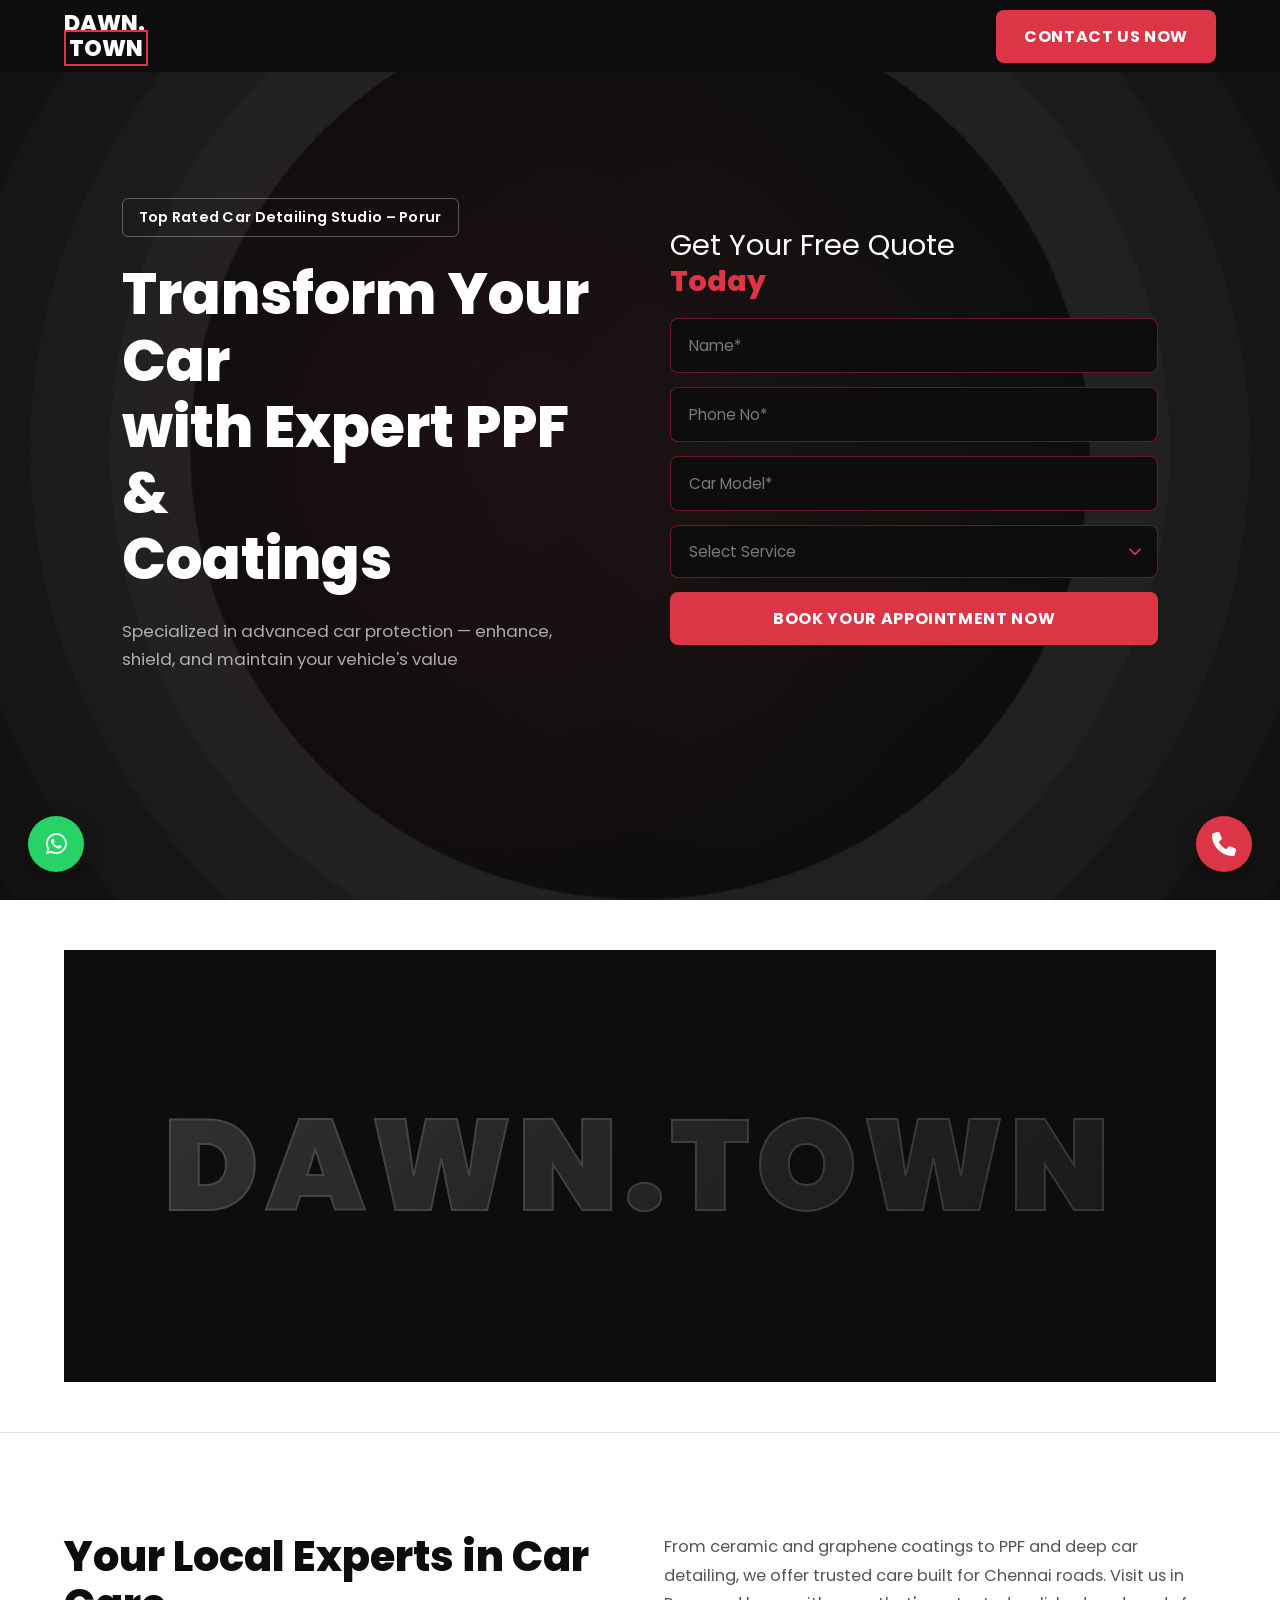
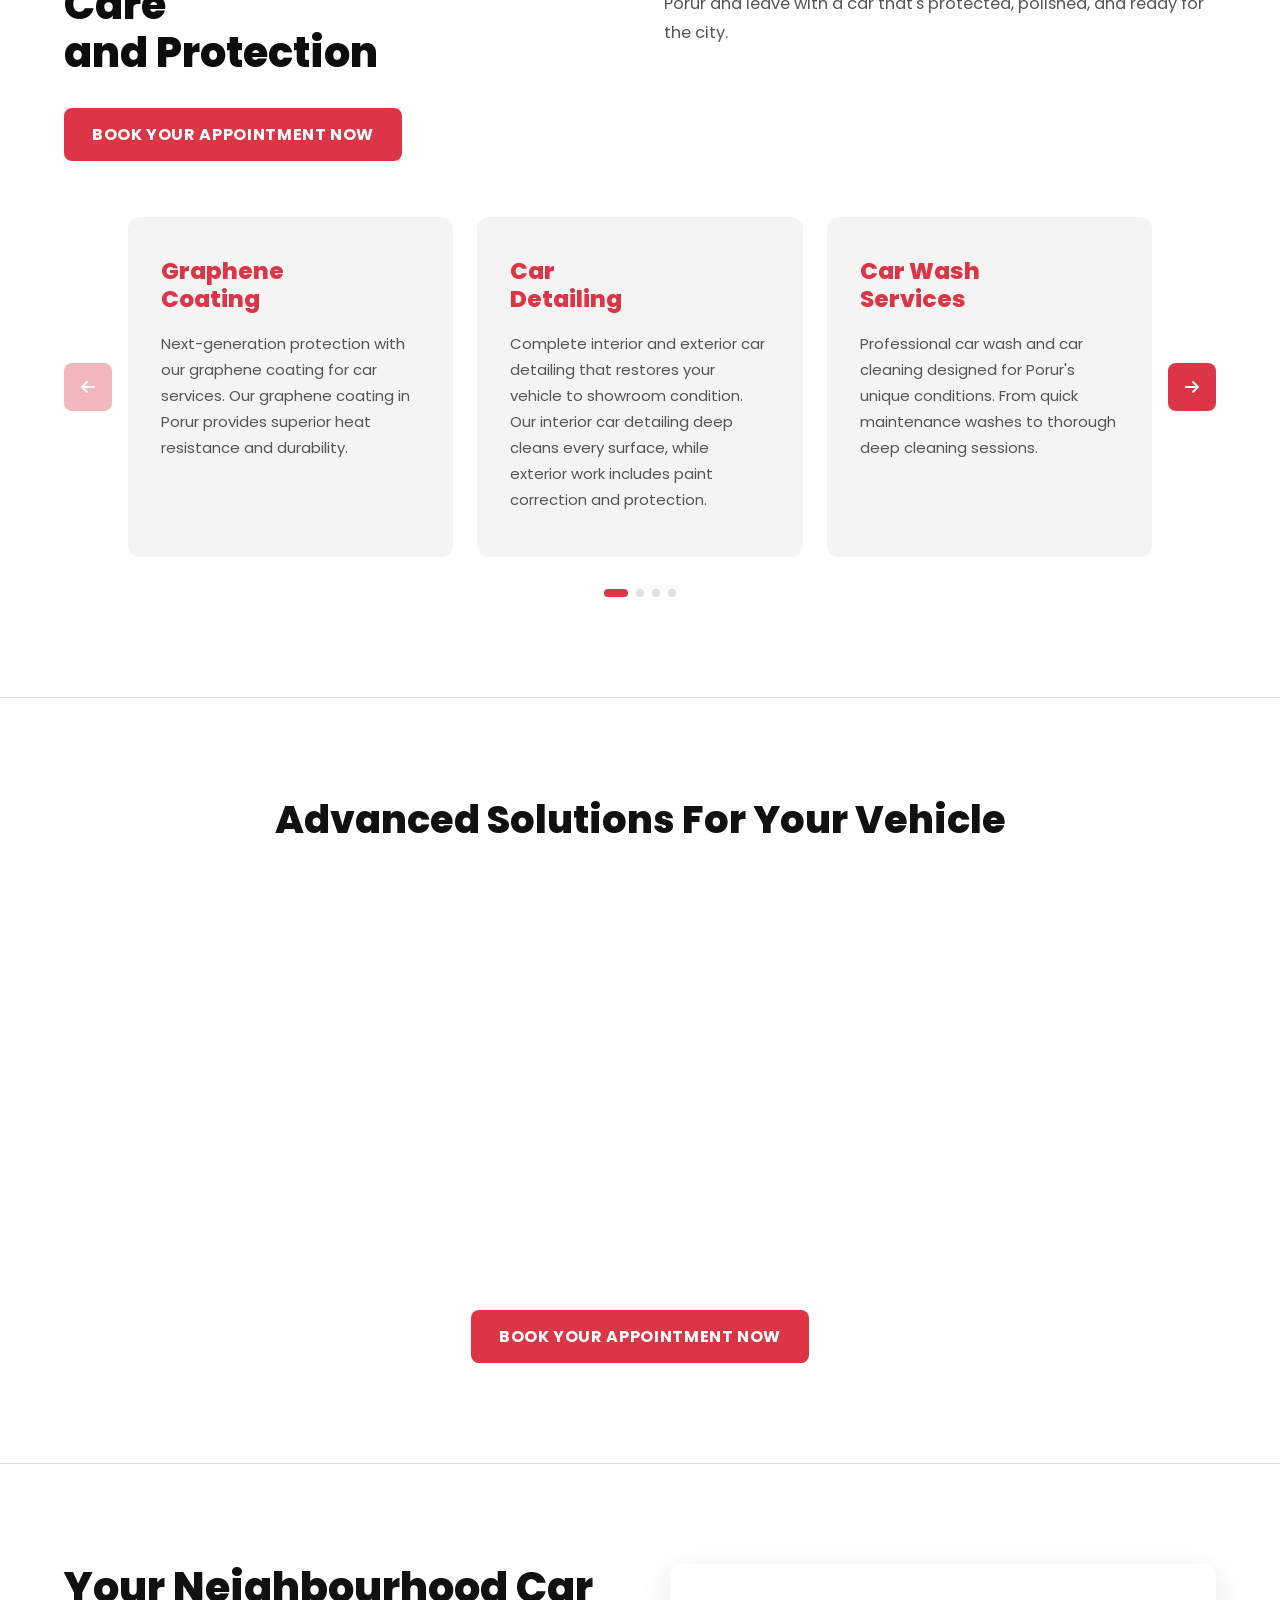
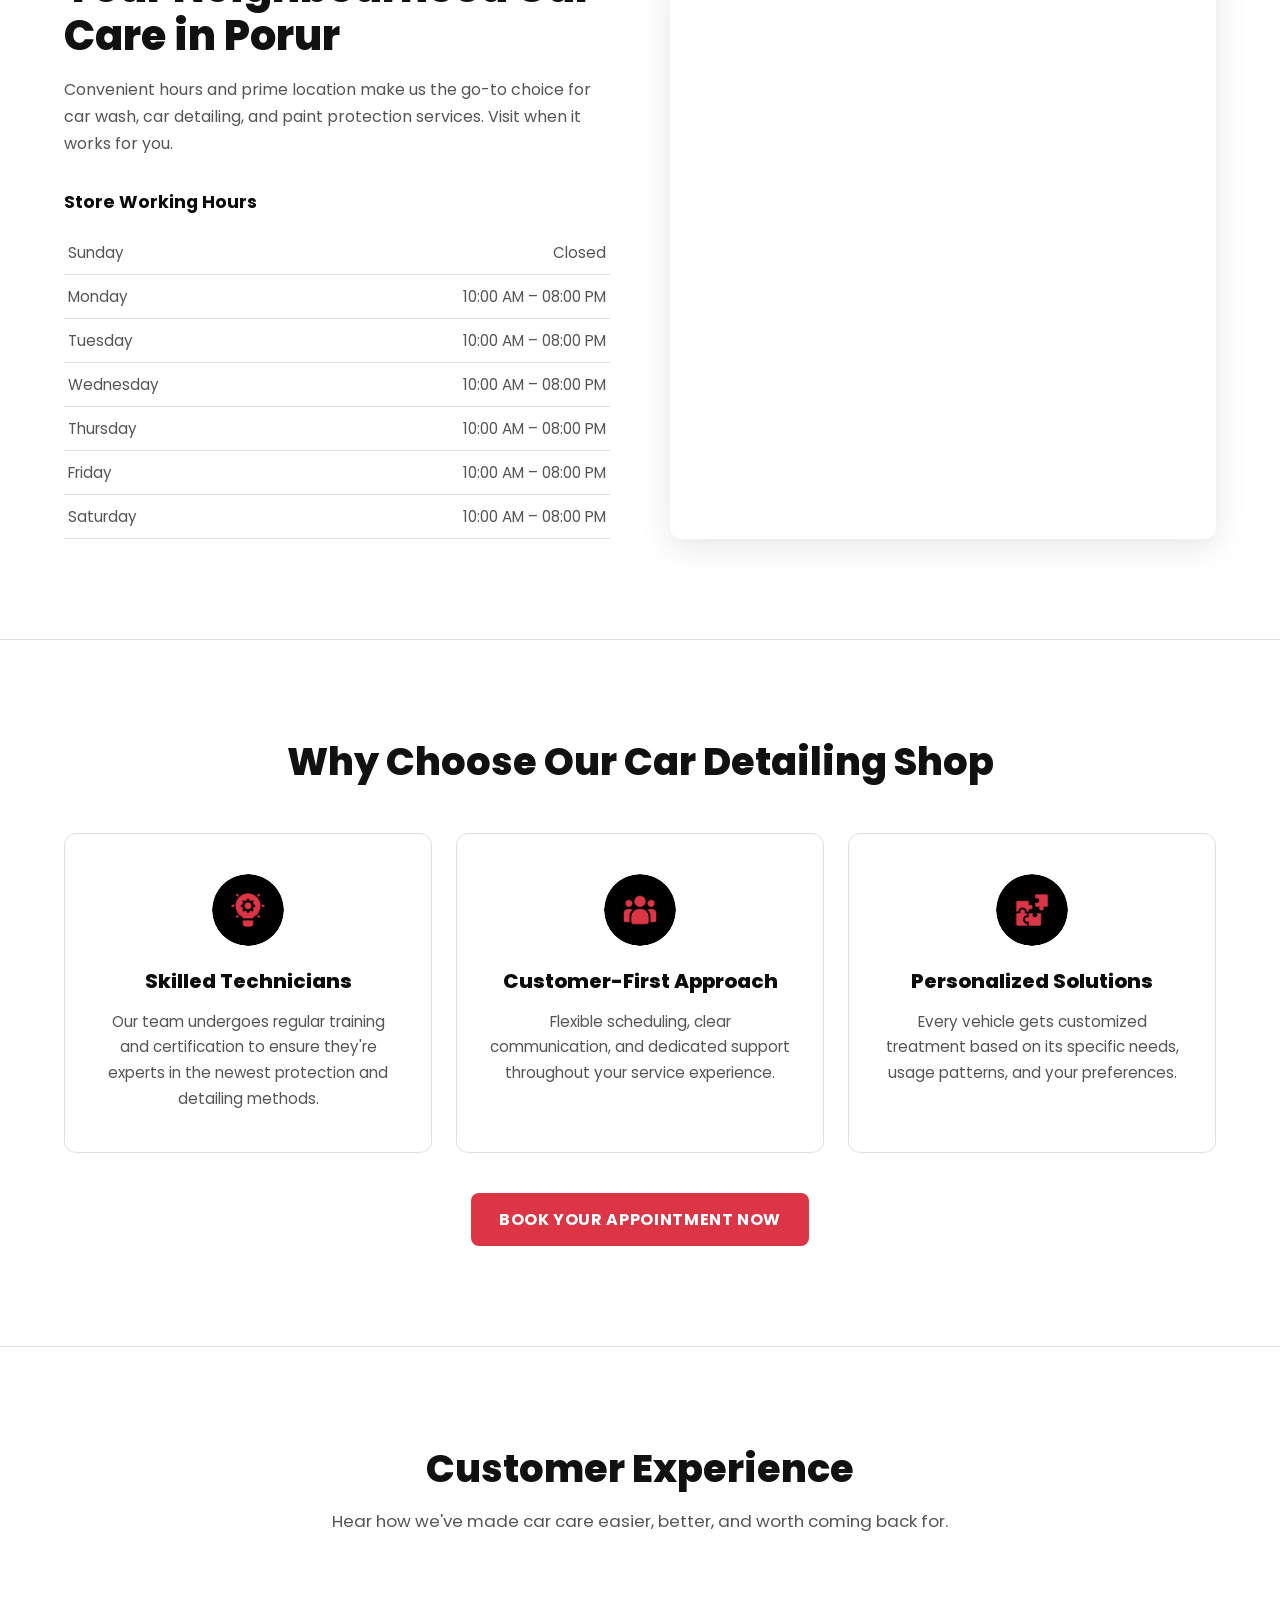
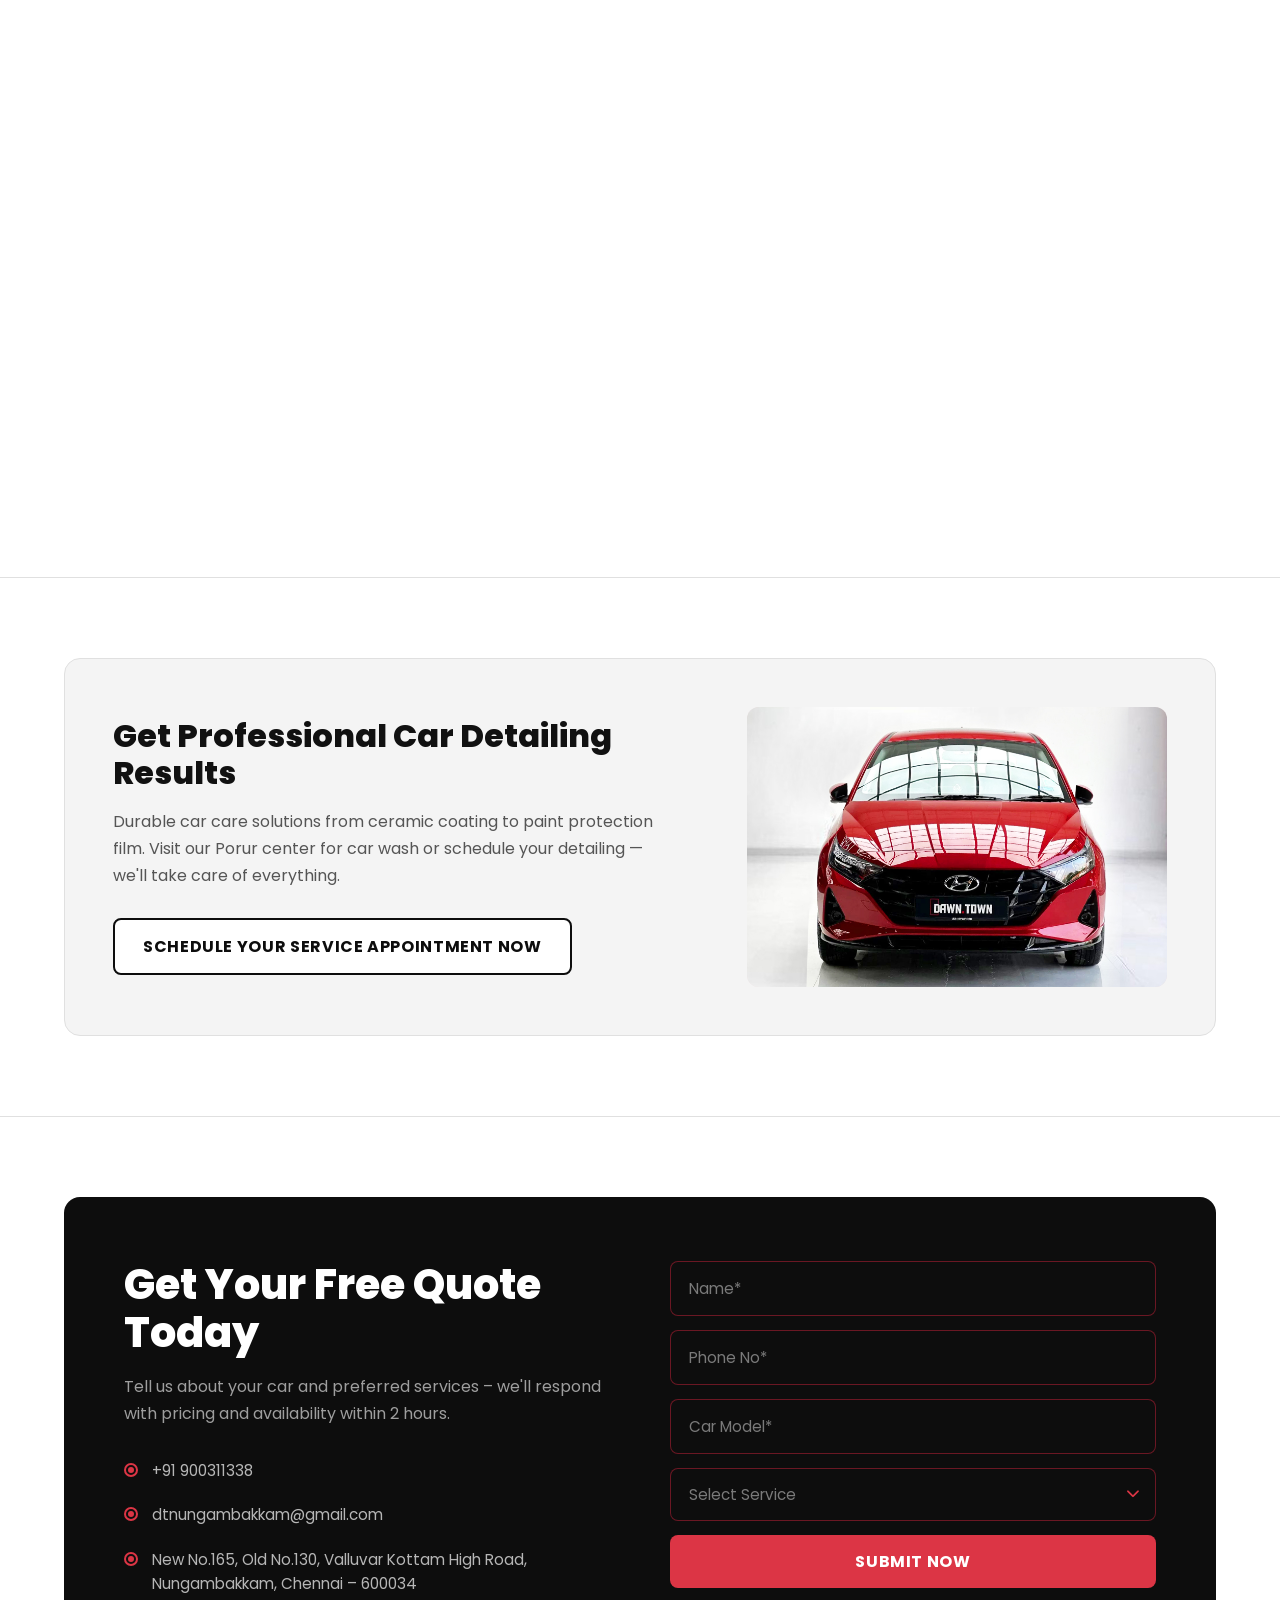
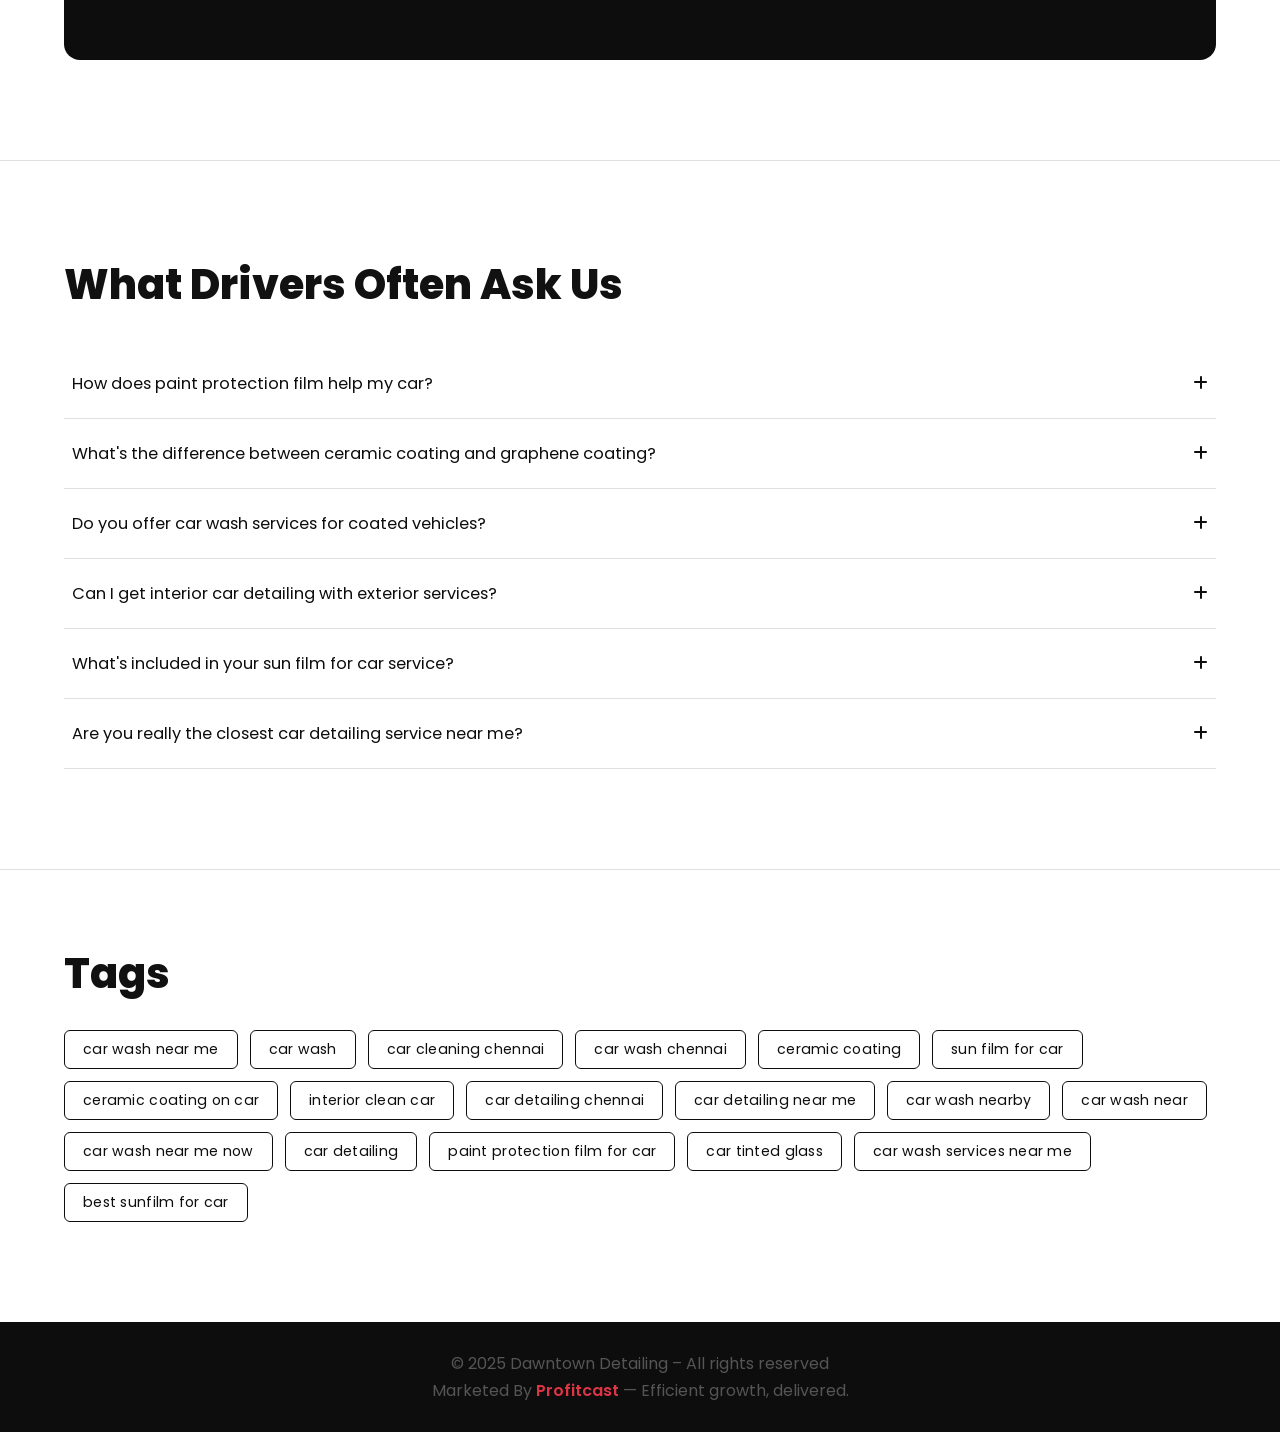
==== commit 9e364876: "feat: add Get Your Free Quote label to hero form + update contact details" ====
--- a/index.html
+++ b/index.html
@@ -38,6 +38,7 @@
       </div>
       <!-- Right: Form -->
       <div class="hero-form-wrap" data-animate="fade-right">
+        <p class="hero-form-label">Get Your Free Quote<br/><strong>Today</strong></p>
         <form class="hero-form" id="hero-form" onsubmit="handleForm(event, 'hero-form')">
           <input type="text" placeholder="Name*" required />
           <input type="tel" placeholder="Phone No*" required />
@@ -81,7 +82,7 @@
     <div class="services-top" data-animate="fade-up">
       <div class="services-heading-col">
         <h2>Your Local Experts in Car Care<br/>and Protection</h2>
-        <a href="tel:+91900311338" class="btn btn-primary" style="margin-top:2rem;display:inline-block">Book Your Appointment Now</a>
+        <a href="#contact" class="btn btn-primary" style="margin-top:2rem;display:inline-block">Book Your Appointment Now</a>
       </div>
       <div class="services-desc-col">
         <p>From ceramic and graphene coatings to PPF and deep car detailing, we offer trusted care built for Chennai roads. Visit us in Porur and leave with a car that's protected, polished, and ready for the city.</p>
@@ -155,7 +156,7 @@
     </div>
 
     <div class="advanced-cta" data-animate="fade-up">
-      <a href="tel:+91900311338" class="btn btn-primary">Book Your Appointment Now</a>
+      <a href="#contact" class="btn btn-primary">Book Your Appointment Now</a>
     </div>
   </section>
 
@@ -219,7 +220,7 @@
       </div>
     </div>
     <div class="why-cta" data-animate="fade-up">
-      <a href="tel:+91900311338" class="btn btn-primary">Book Your Appointment Now</a>
+      <a href="#contact" class="btn btn-primary">Book Your Appointment Now</a>
     </div>
   </section>
 
@@ -297,9 +298,9 @@
         <h2>Get Your Free Quote<br/>Today</h2>
         <p>Tell us about your car and preferred services – we'll respond with pricing and availability within 2 hours.</p>
         <ul class="contact-details">
-          <li><span class="contact-dot"></span><a href="tel:+919647774111">+91 96477 74111</a></li>
-          <li><span class="contact-dot"></span><a href="mailto:contact@dawntownchennai.com">contact@dawntownchennai.com</a></li>
-          <li><span class="contact-dot"></span>76, Kundrathur Main Rd, Ramanatheshwarar Nagar, Porur, Chennai, Tamil Nadu 600116</li>
+          <li><span class="contact-dot"></span><a href="tel:+91900311338">+91 900311338</a></li>
+          <li><span class="contact-dot"></span><a href="mailto:dtnungambakkam@gmail.com">dtnungambakkam@gmail.com</a></li>
+          <li><span class="contact-dot"></span>New No.165, Old No.130, Valluvar Kottam High Road, Nungambakkam, Chennai – 600034</li>
         </ul>
       </div>
       <div class="contact-right">
--- a/style.css
+++ b/style.css
@@ -190,6 +190,17 @@
 .hero-form-wrap {
   display: flex;
   flex-direction: column;
+}
+.hero-form-label {
+  font-family: 'Poppins', sans-serif;
+  font-size: clamp(1.3rem, 2.5vw, 1.8rem);
+  color: var(--white);
+  line-height: 1.25;
+  margin-bottom: 1.2rem;
+}
+.hero-form-label strong {
+  color: var(--red);
+  font-weight: 800;
 }
 .hero-form, .contact-form {
   display: flex;
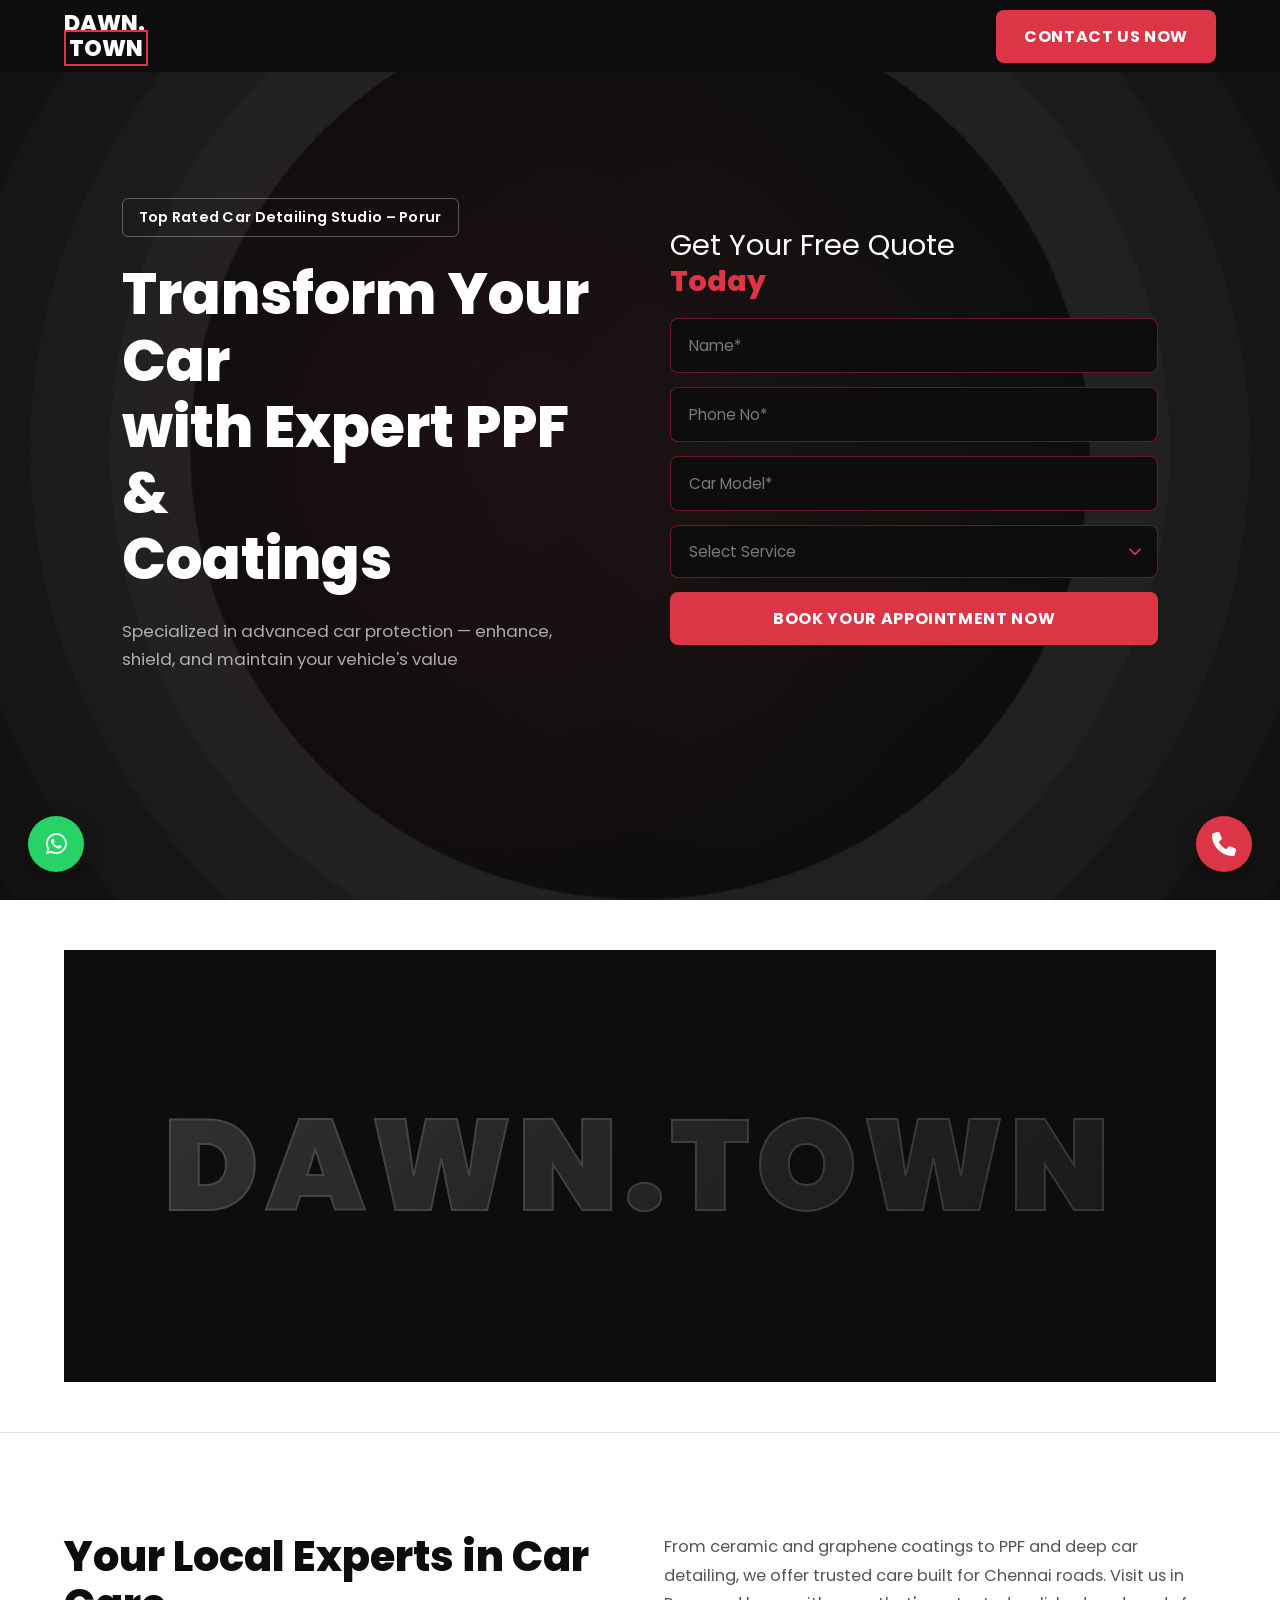
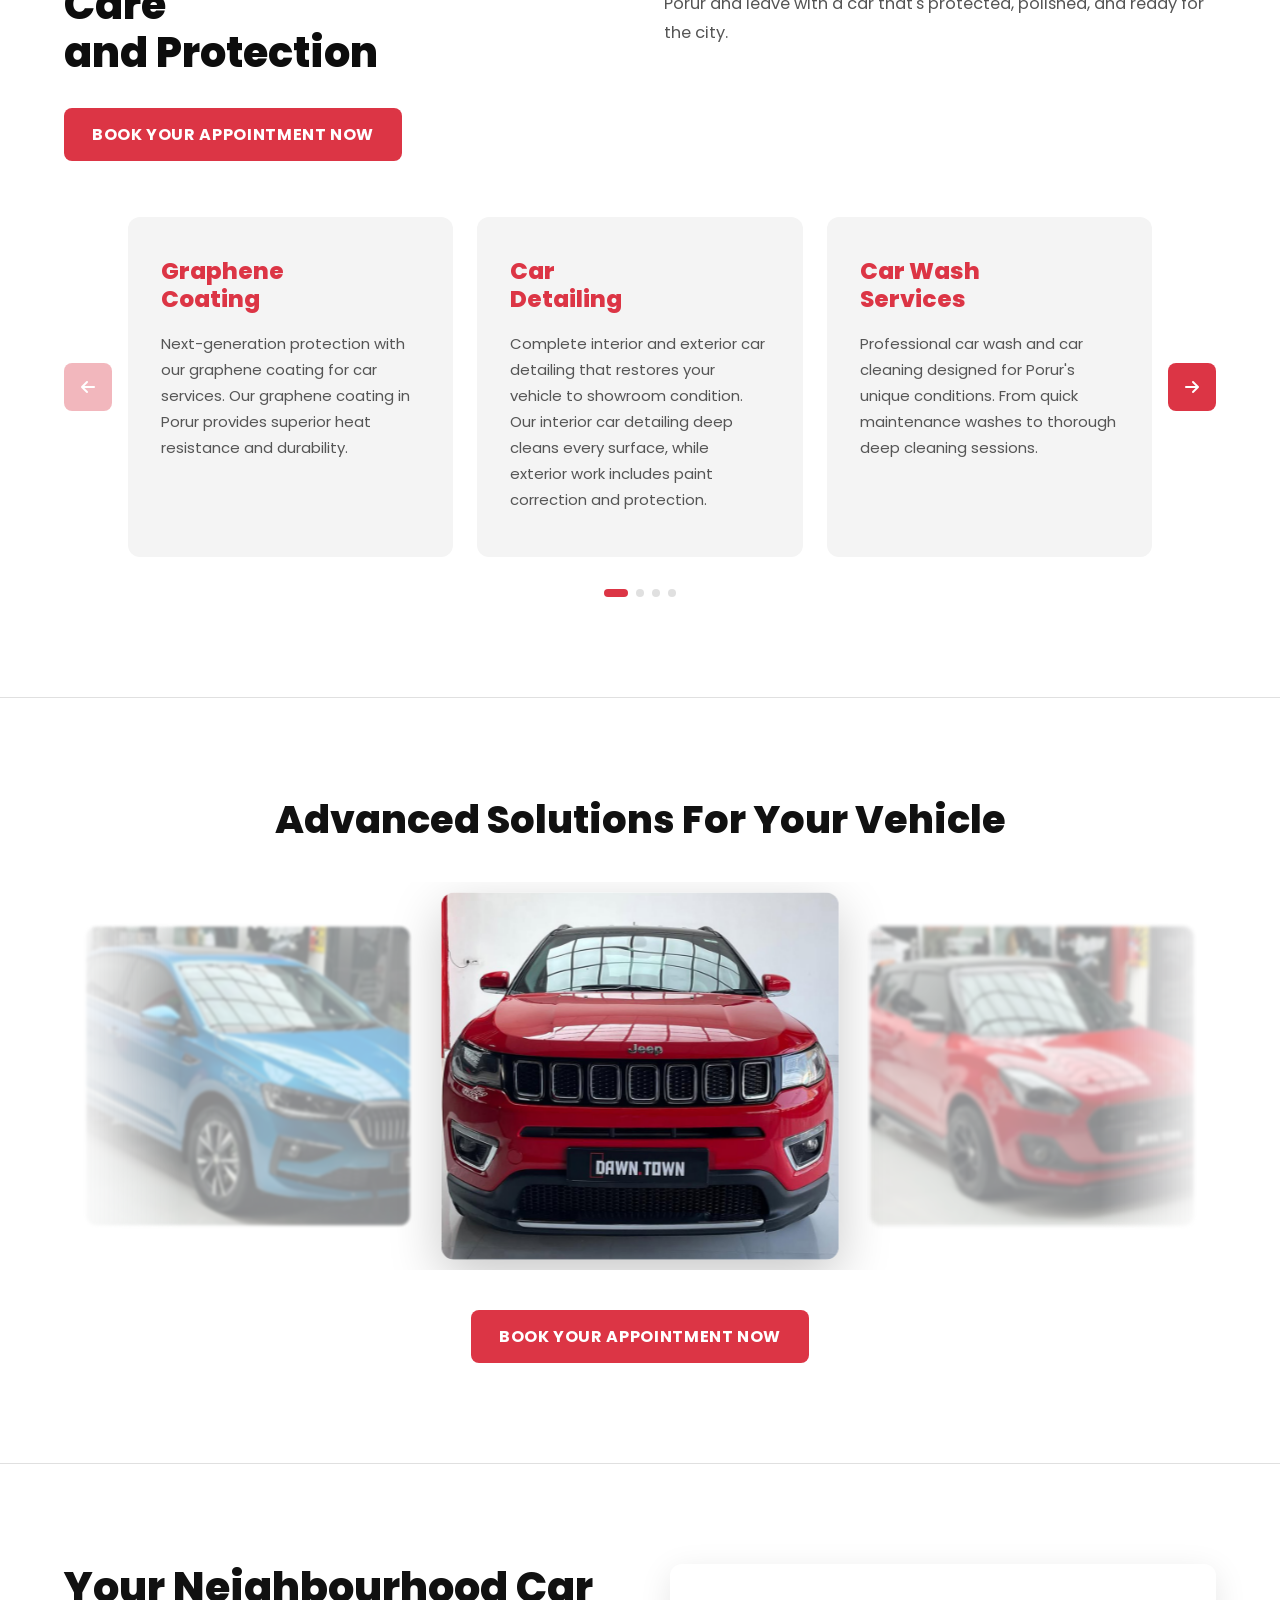
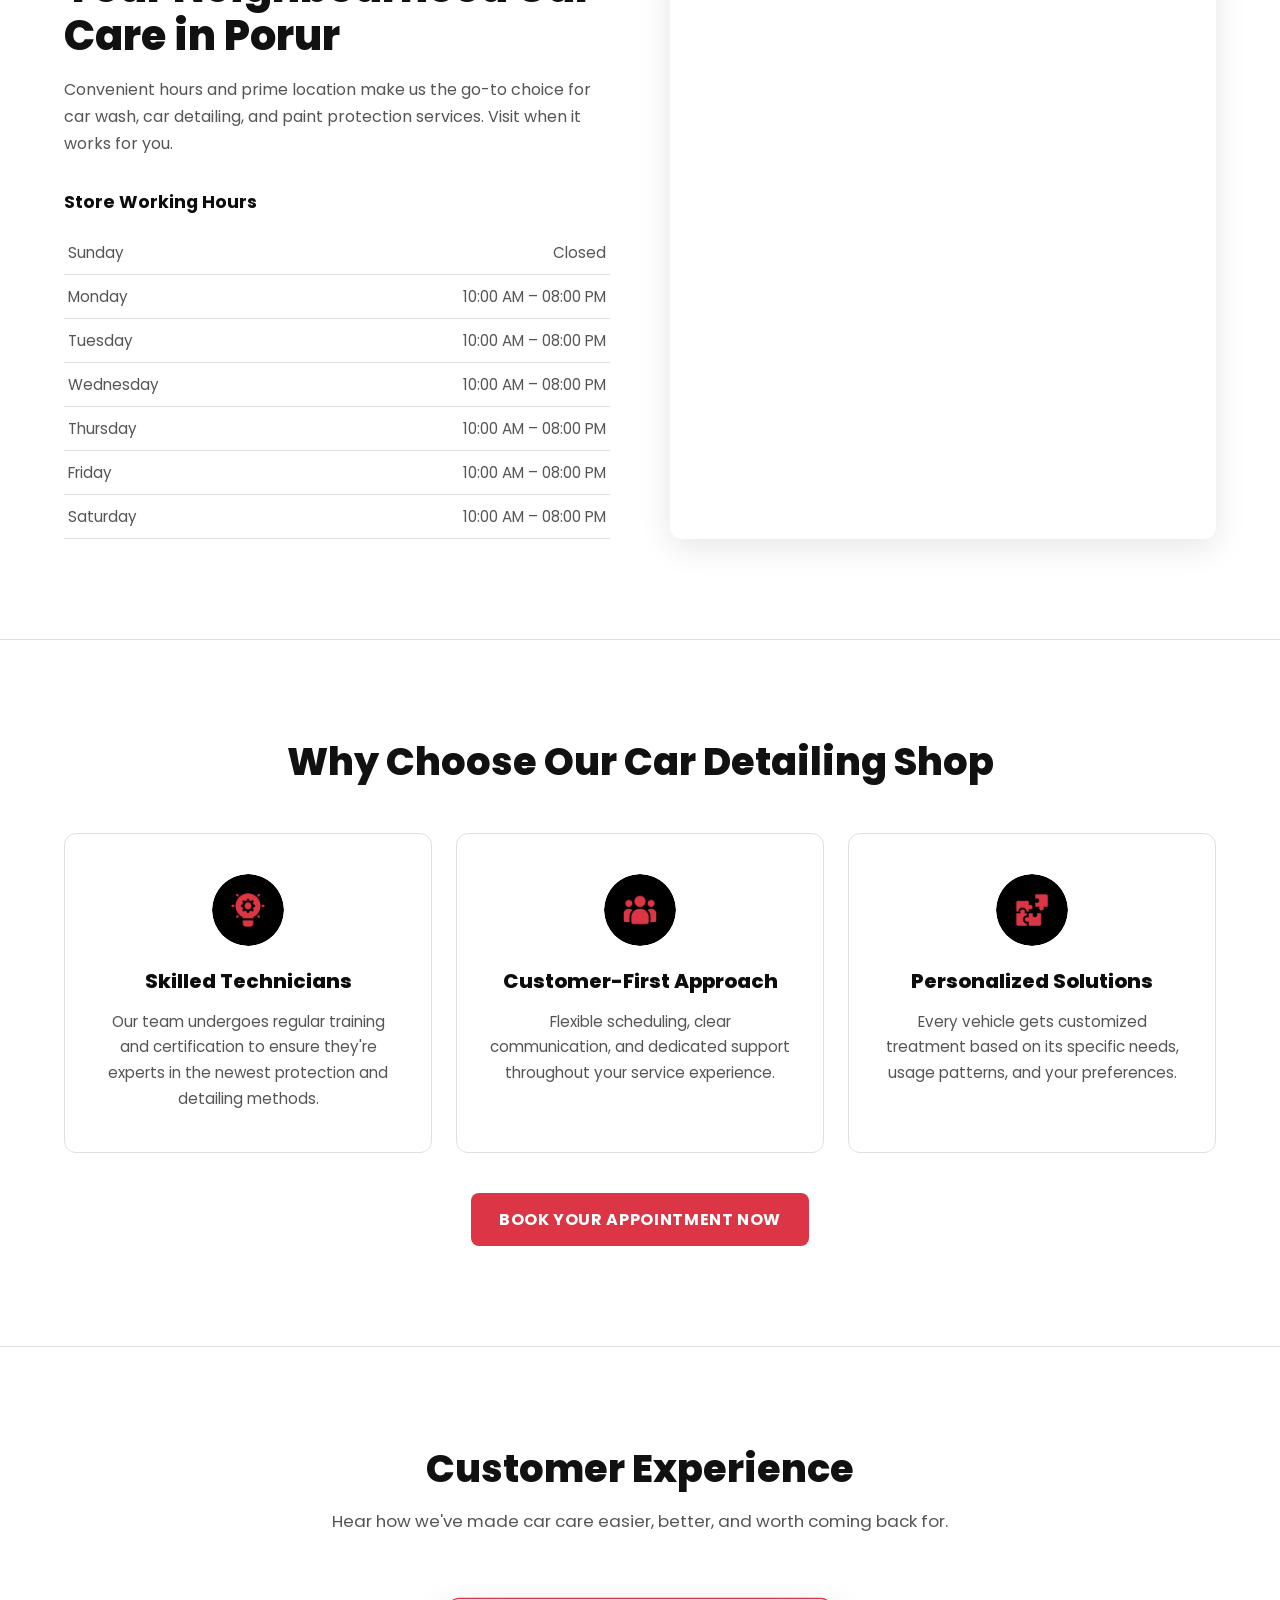
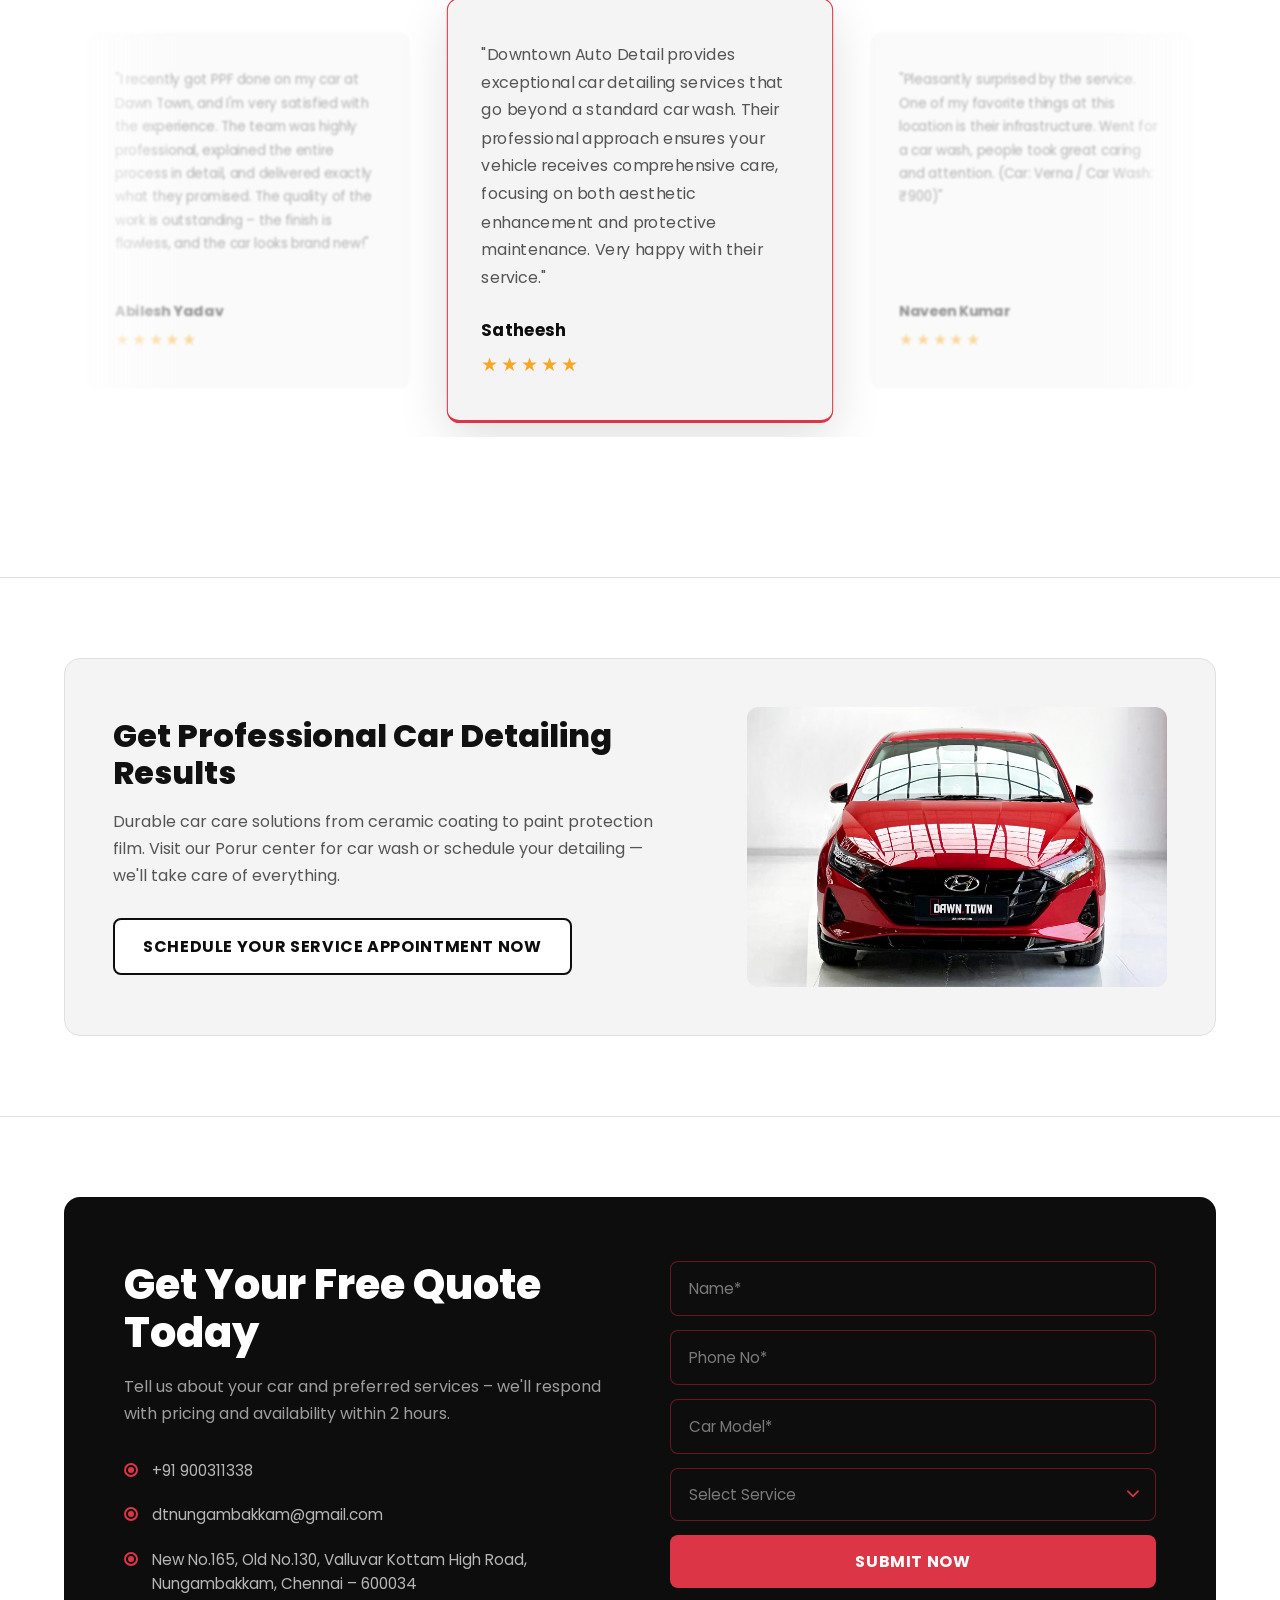
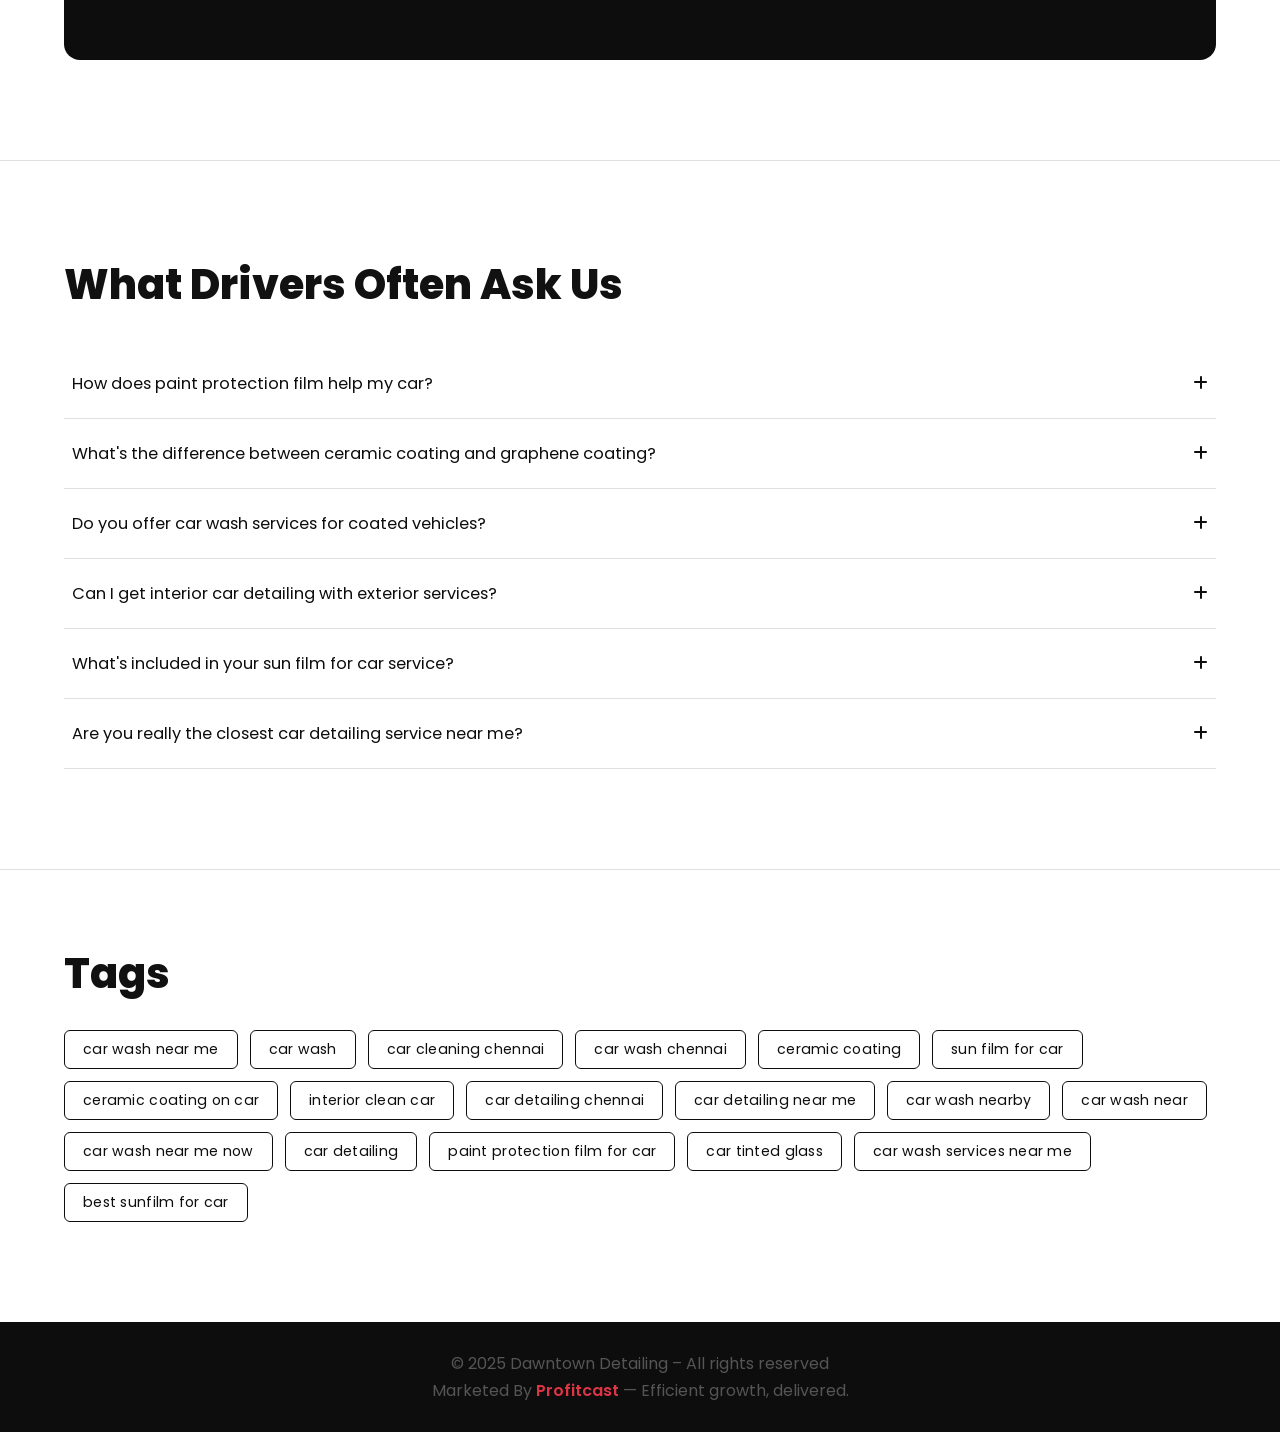
==== commit f27e7f31: "feat: install GTM + GA4/Google Ads dataLayer event tracking" ====
--- a/index.html
+++ b/index.html
@@ -8,8 +8,34 @@
   <link rel="stylesheet" href="style.css" />
   <link href="https://fonts.googleapis.com/css2?family=Poppins:wght@400;500;600;700;800;900&display=swap" rel="stylesheet" />
   <link rel="stylesheet" href="https://cdnjs.cloudflare.com/ajax/libs/font-awesome/6.5.0/css/all.min.css" />
+
+  <!-- ═══════════════════════════════════════════════════
+       GOOGLE TAG MANAGER — replace GTM-XXXXXXX with your
+       actual Container ID from tagmanager.google.com
+  ═══════════════════════════════════════════════════ -->
+  <script>
+    window.dataLayer = window.dataLayer || [];
+    (function(w,d,s,l,i){
+      w[l]=w[l]||[];
+      w[l].push({'gtm.start': new Date().getTime(), event:'gtm.js'});
+      var f=d.getElementsByTagName(s)[0],
+          j=d.createElement(s),
+          dl=l!='dataLayer'?'&l='+l:'';
+      j.async=true;
+      j.src='https://www.googletagmanager.com/gtm.js?id='+i+dl;
+      f.parentNode.insertBefore(j,f);
+    })(window,document,'script','dataLayer','GTM-XXXXXXX');
+  </script>
+  <!-- End Google Tag Manager -->
 </head>
 <body>
+
+  <!-- Google Tag Manager (noscript — for browsers with JS disabled) -->
+  <noscript>
+    <iframe src="https://www.googletagmanager.com/ns.html?id=GTM-XXXXXXX"
+            height="0" width="0" style="display:none;visibility:hidden"></iframe>
+  </noscript>
+  <!-- End Google Tag Manager (noscript) -->
 
   <!-- =========================================================
        NAVBAR
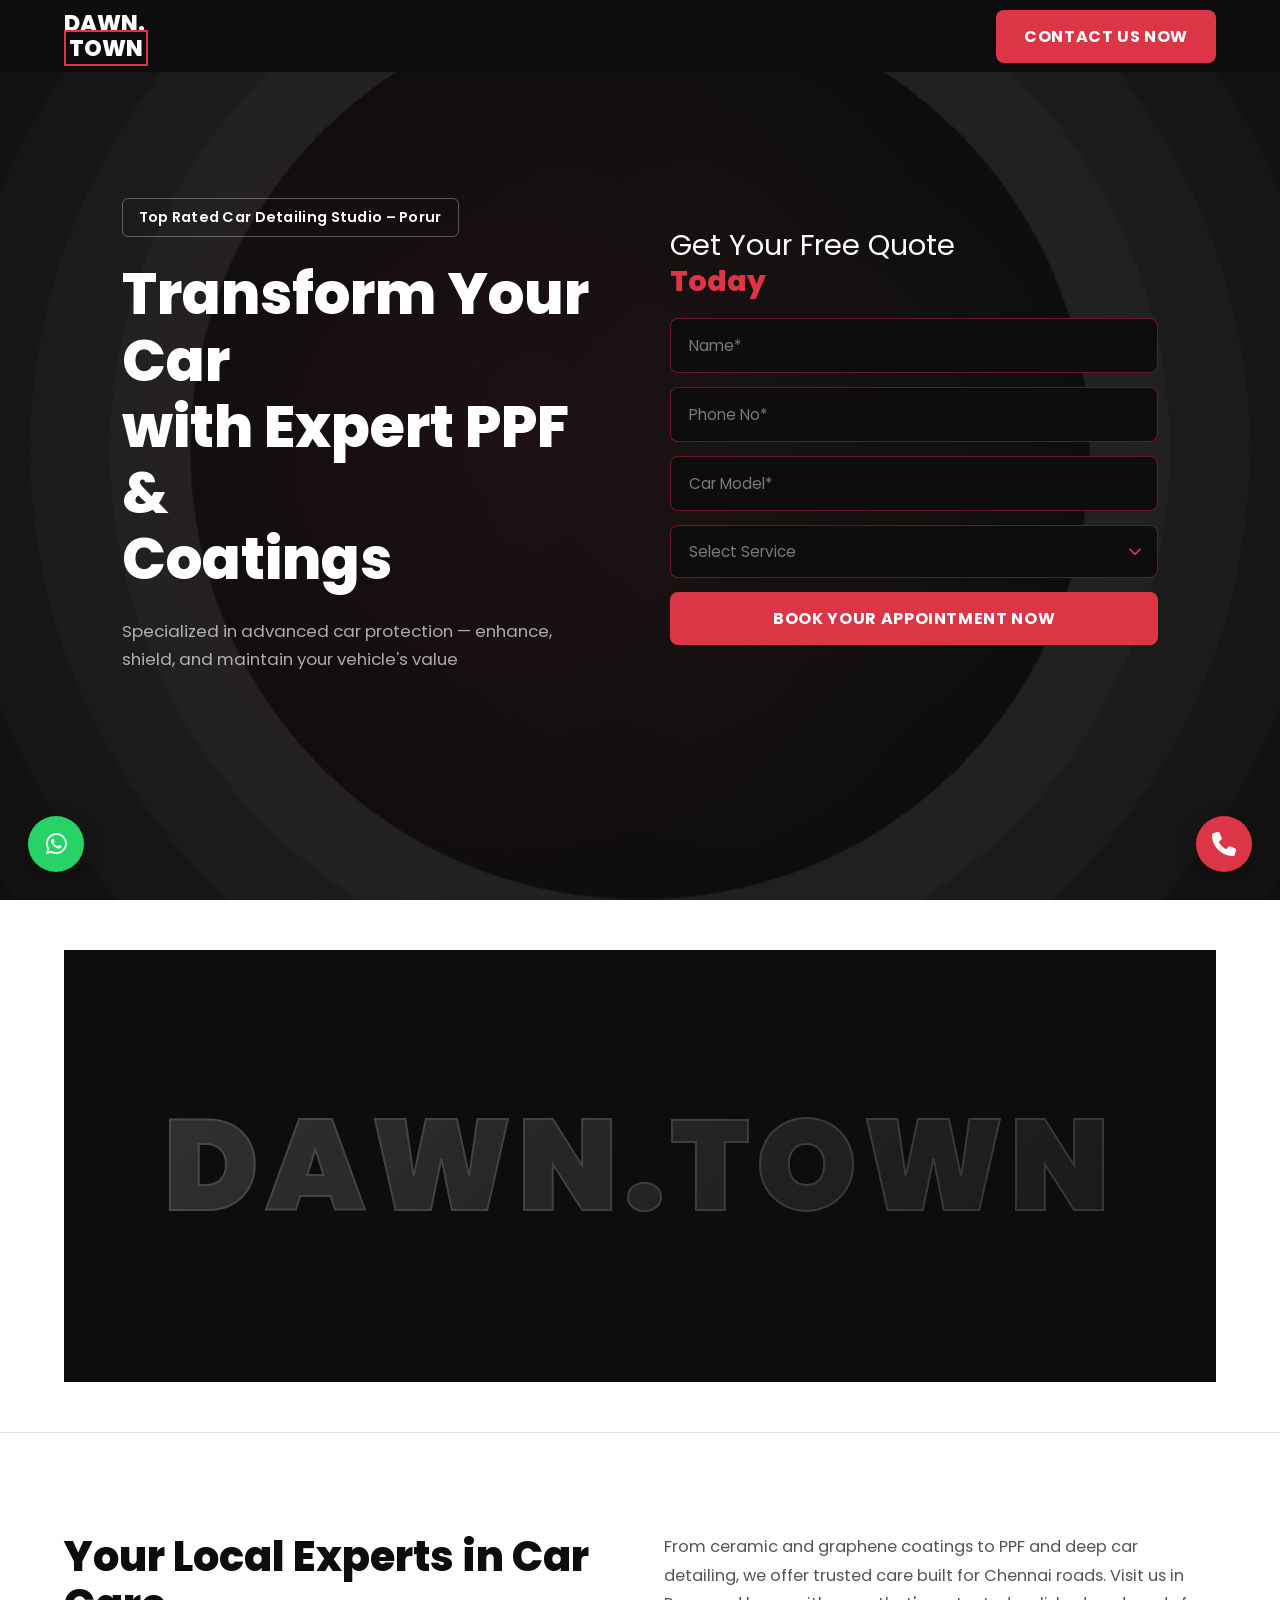
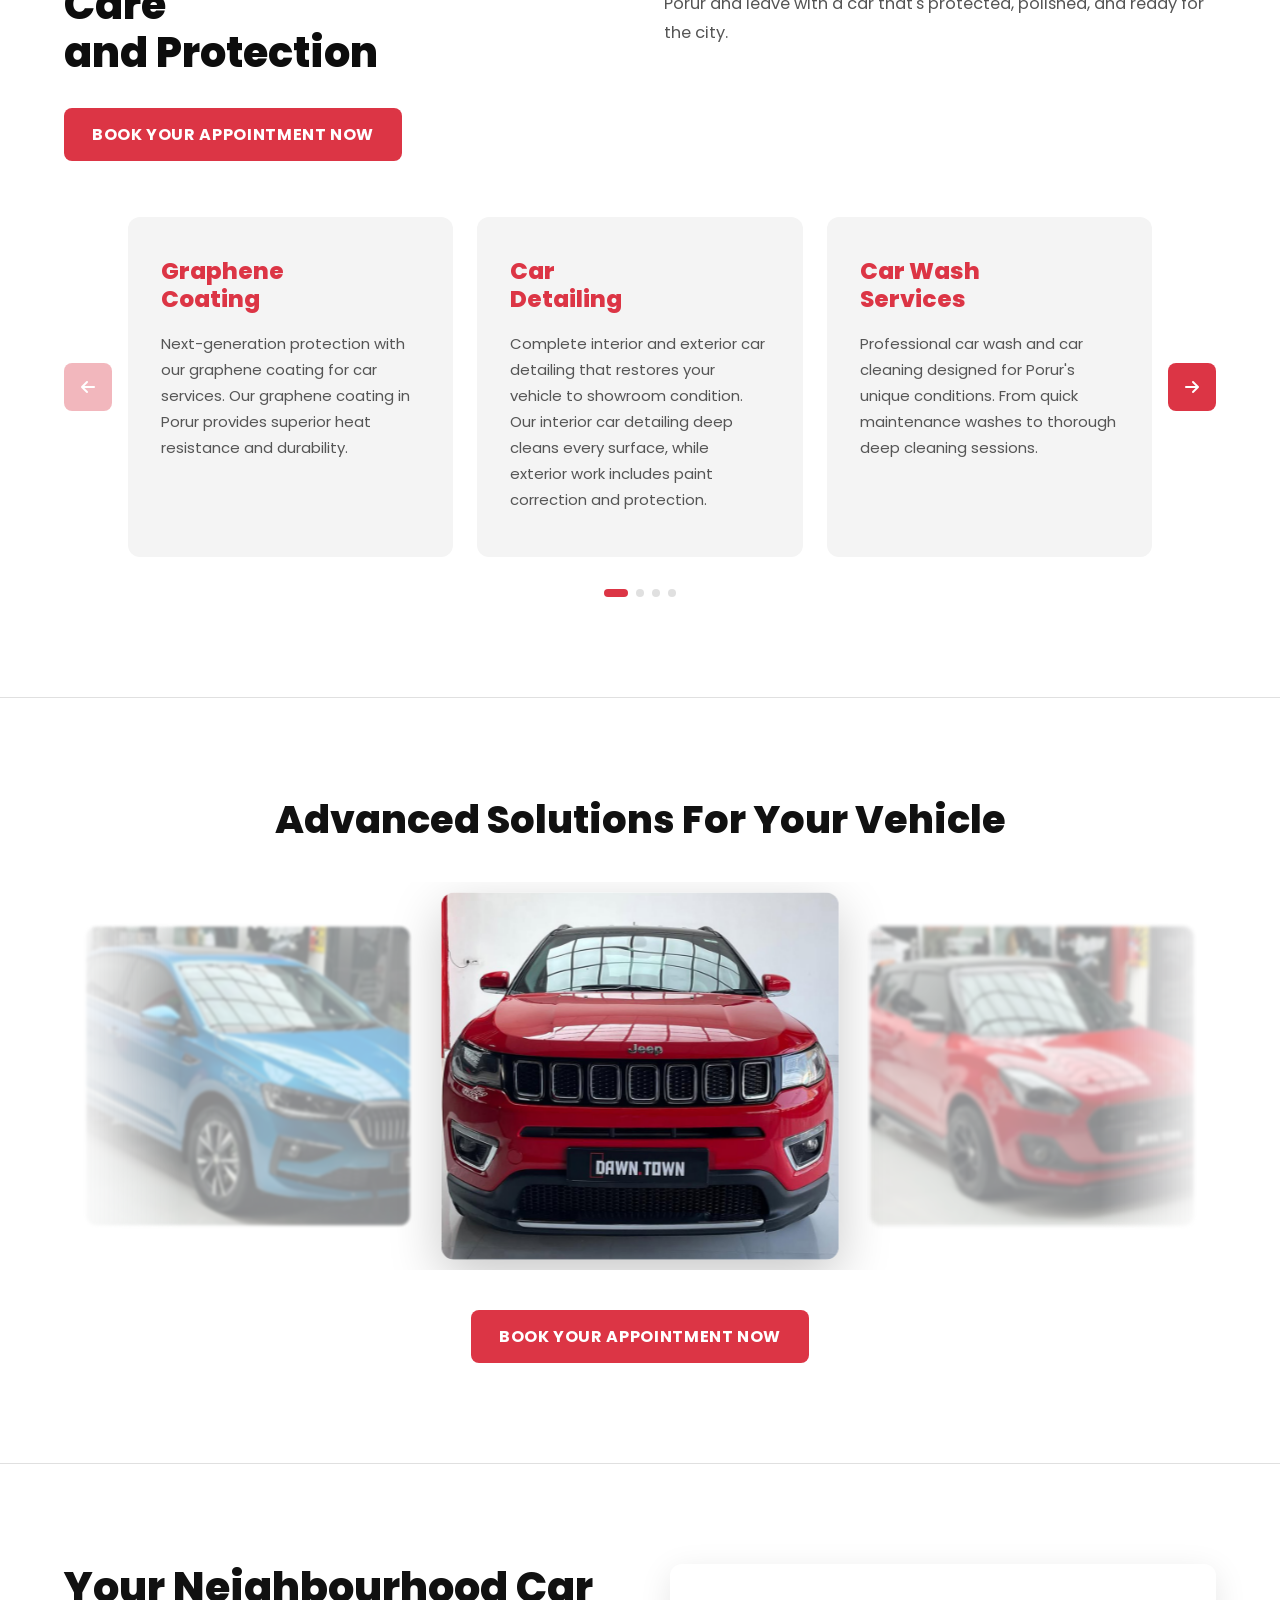
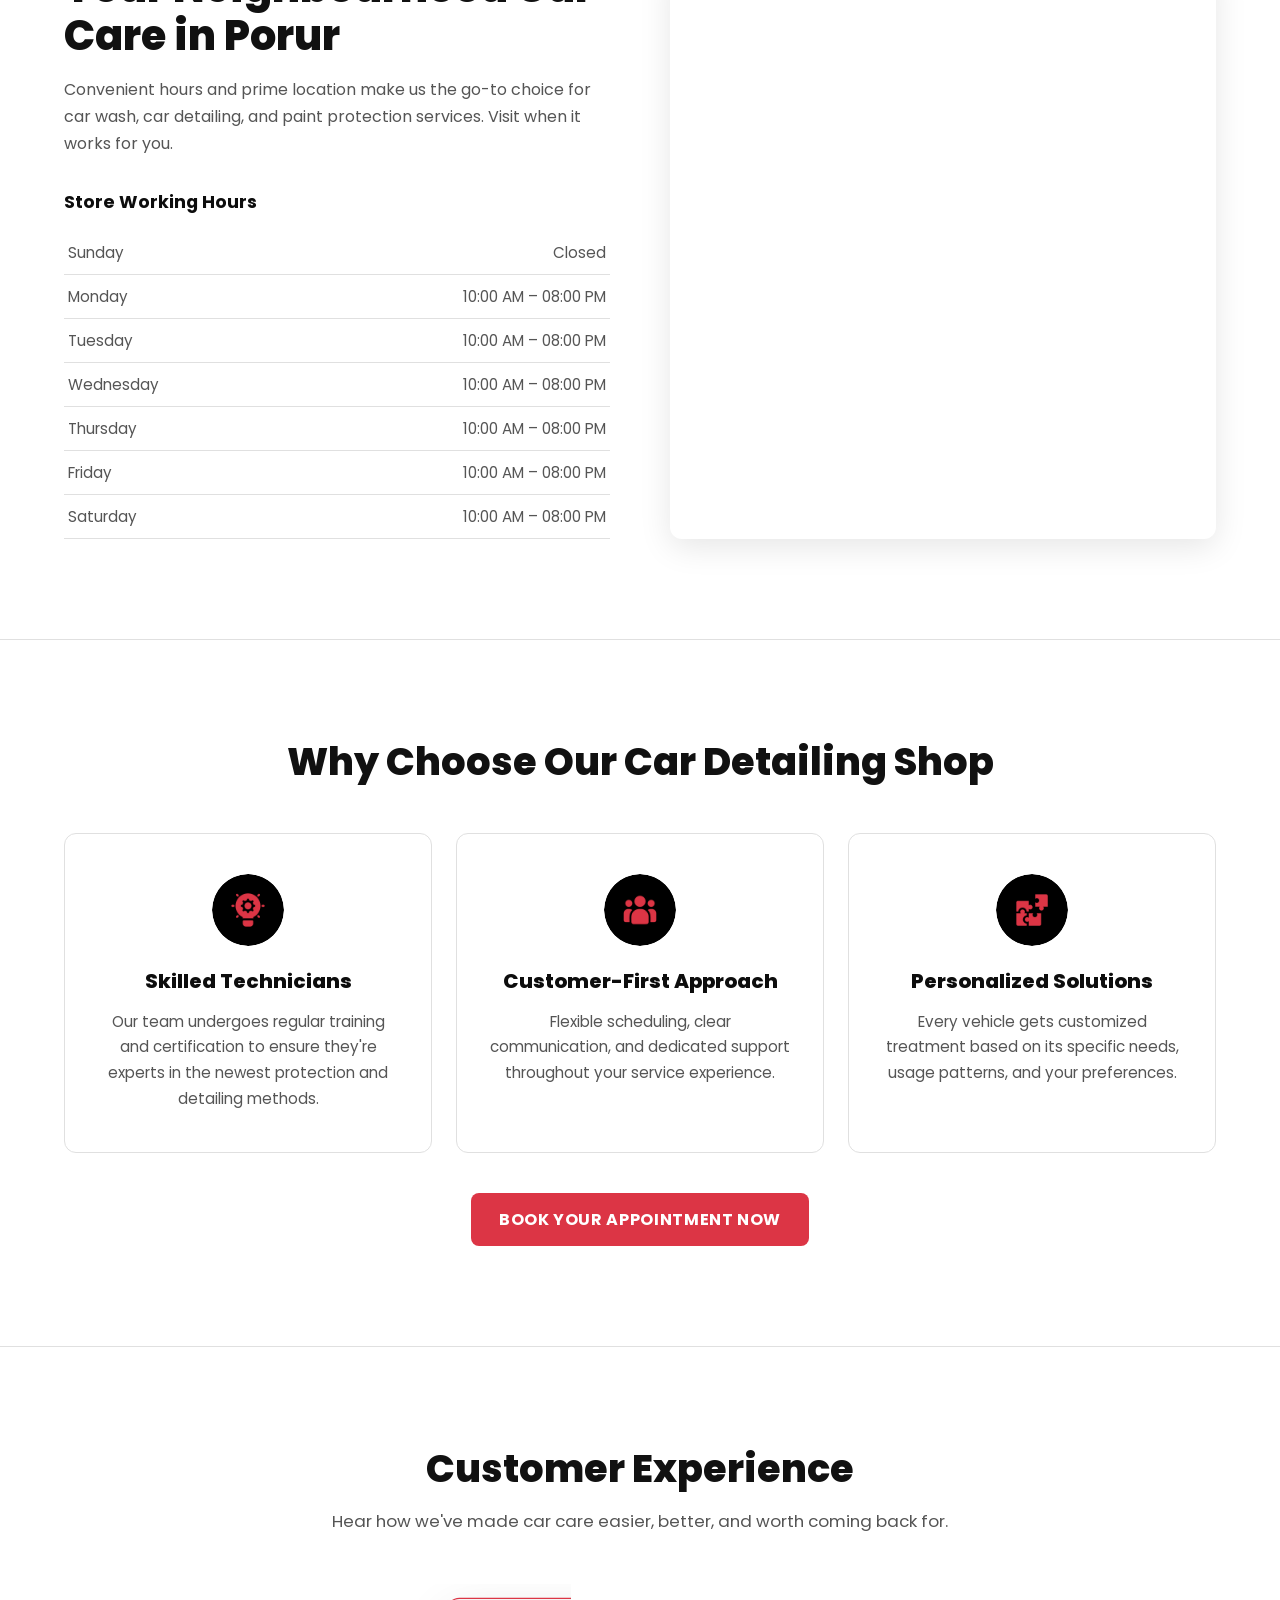
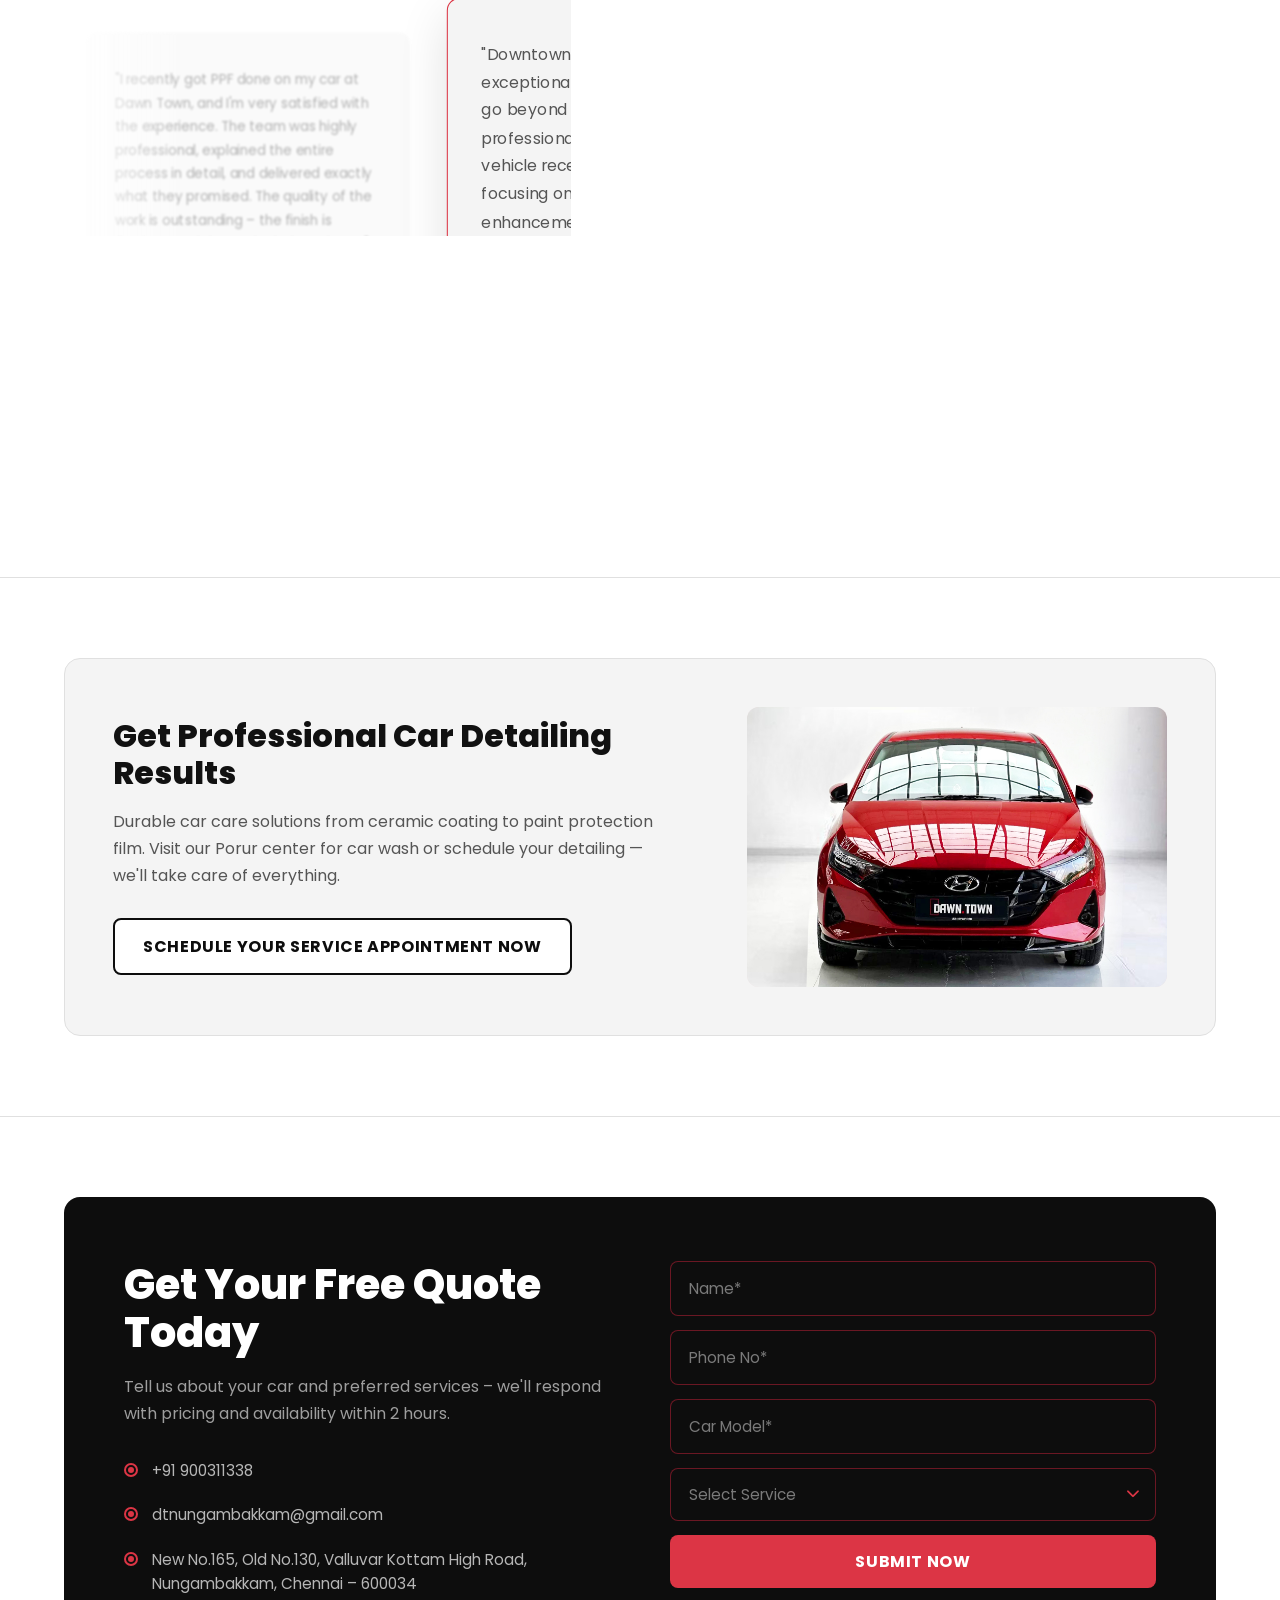
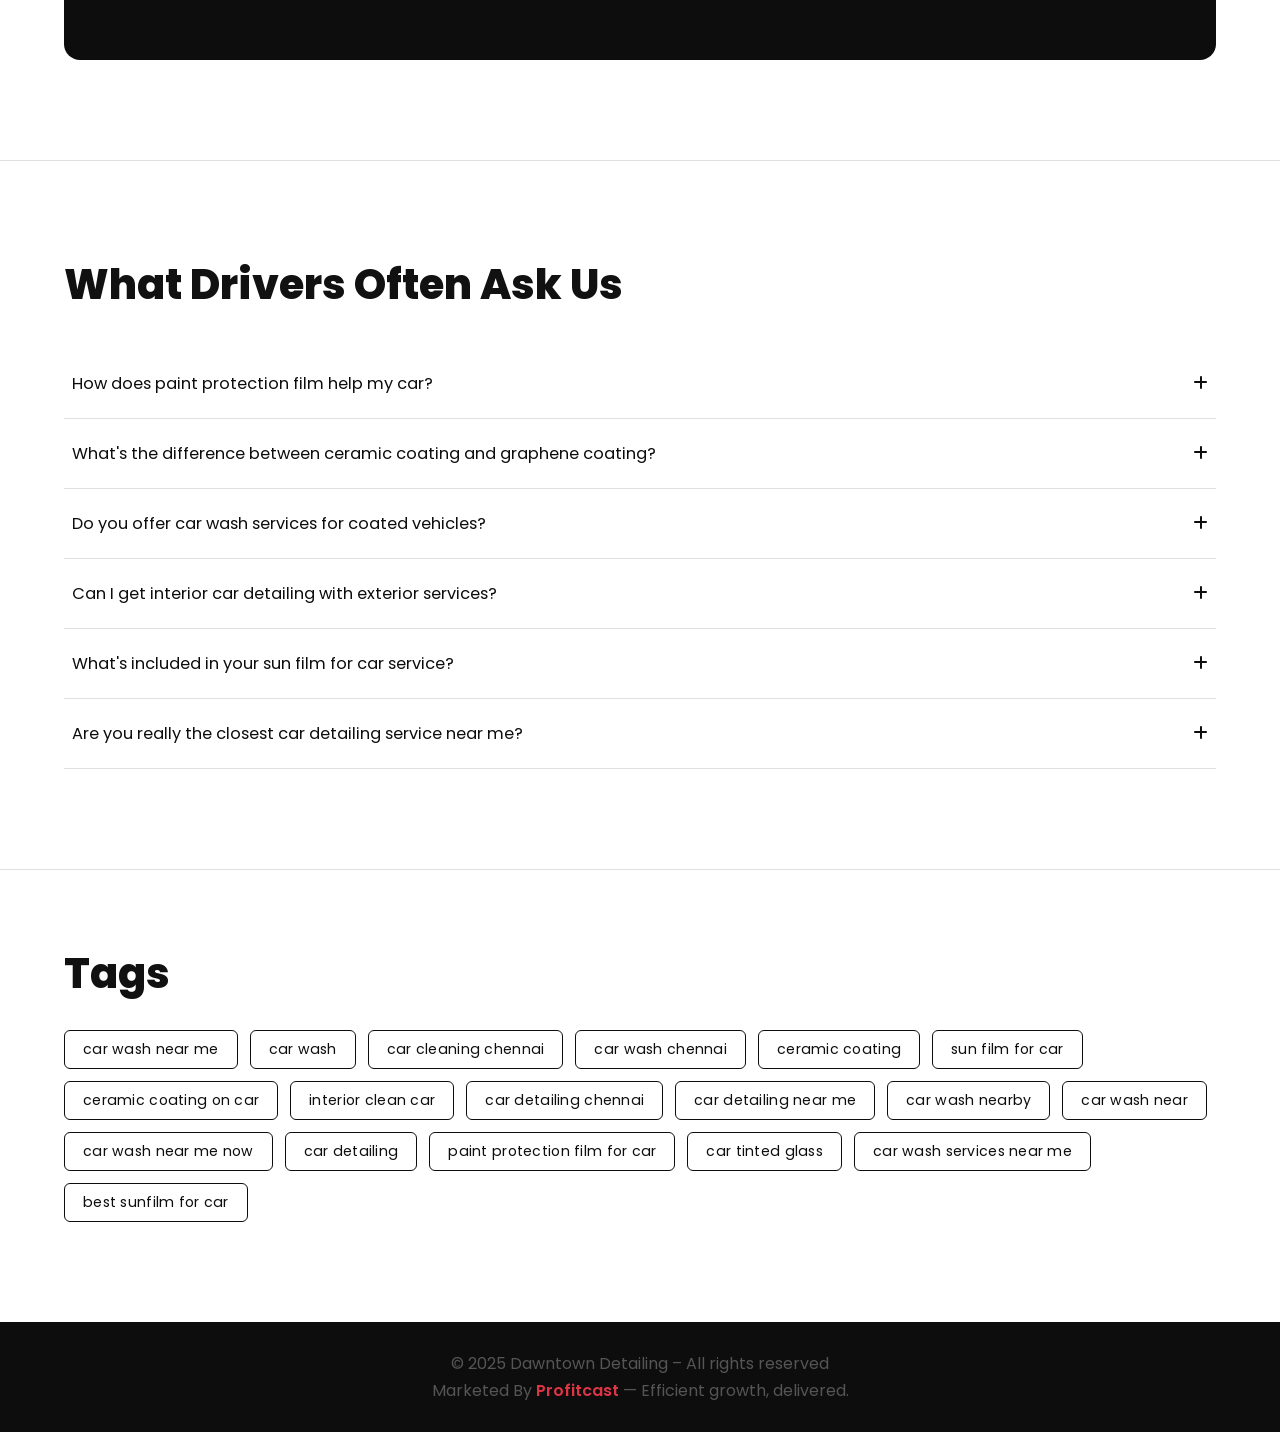
==== commit 706111ae: "feat: add real Google Ads tag AW-17986636188 with 3 conversion events" ====
--- a/index.html
+++ b/index.html
@@ -10,11 +10,23 @@
   <link rel="stylesheet" href="https://cdnjs.cloudflare.com/ajax/libs/font-awesome/6.5.0/css/all.min.css" />
 
   <!-- ═══════════════════════════════════════════════════
+       GOOGLE ADS — Global Site Tag (gtag.js)
+       Conversion ID: AW-17986636188
+  ═══════════════════════════════════════════════════ -->
+  <script async src="https://www.googletagmanager.com/gtag/js?id=AW-17986636188"></script>
+  <script>
+    window.dataLayer = window.dataLayer || [];
+    function gtag(){ dataLayer.push(arguments); }
+    gtag('js', new Date());
+    gtag('config', 'AW-17986636188');
+  </script>
+  <!-- End Google Ads Tag -->
+
+  <!-- ═══════════════════════════════════════════════════
        GOOGLE TAG MANAGER — replace GTM-XXXXXXX with your
        actual Container ID from tagmanager.google.com
   ═══════════════════════════════════════════════════ -->
   <script>
-    window.dataLayer = window.dataLayer || [];
     (function(w,d,s,l,i){
       w[l]=w[l]||[];
       w[l].push({'gtm.start': new Date().getTime(), event:'gtm.js'});
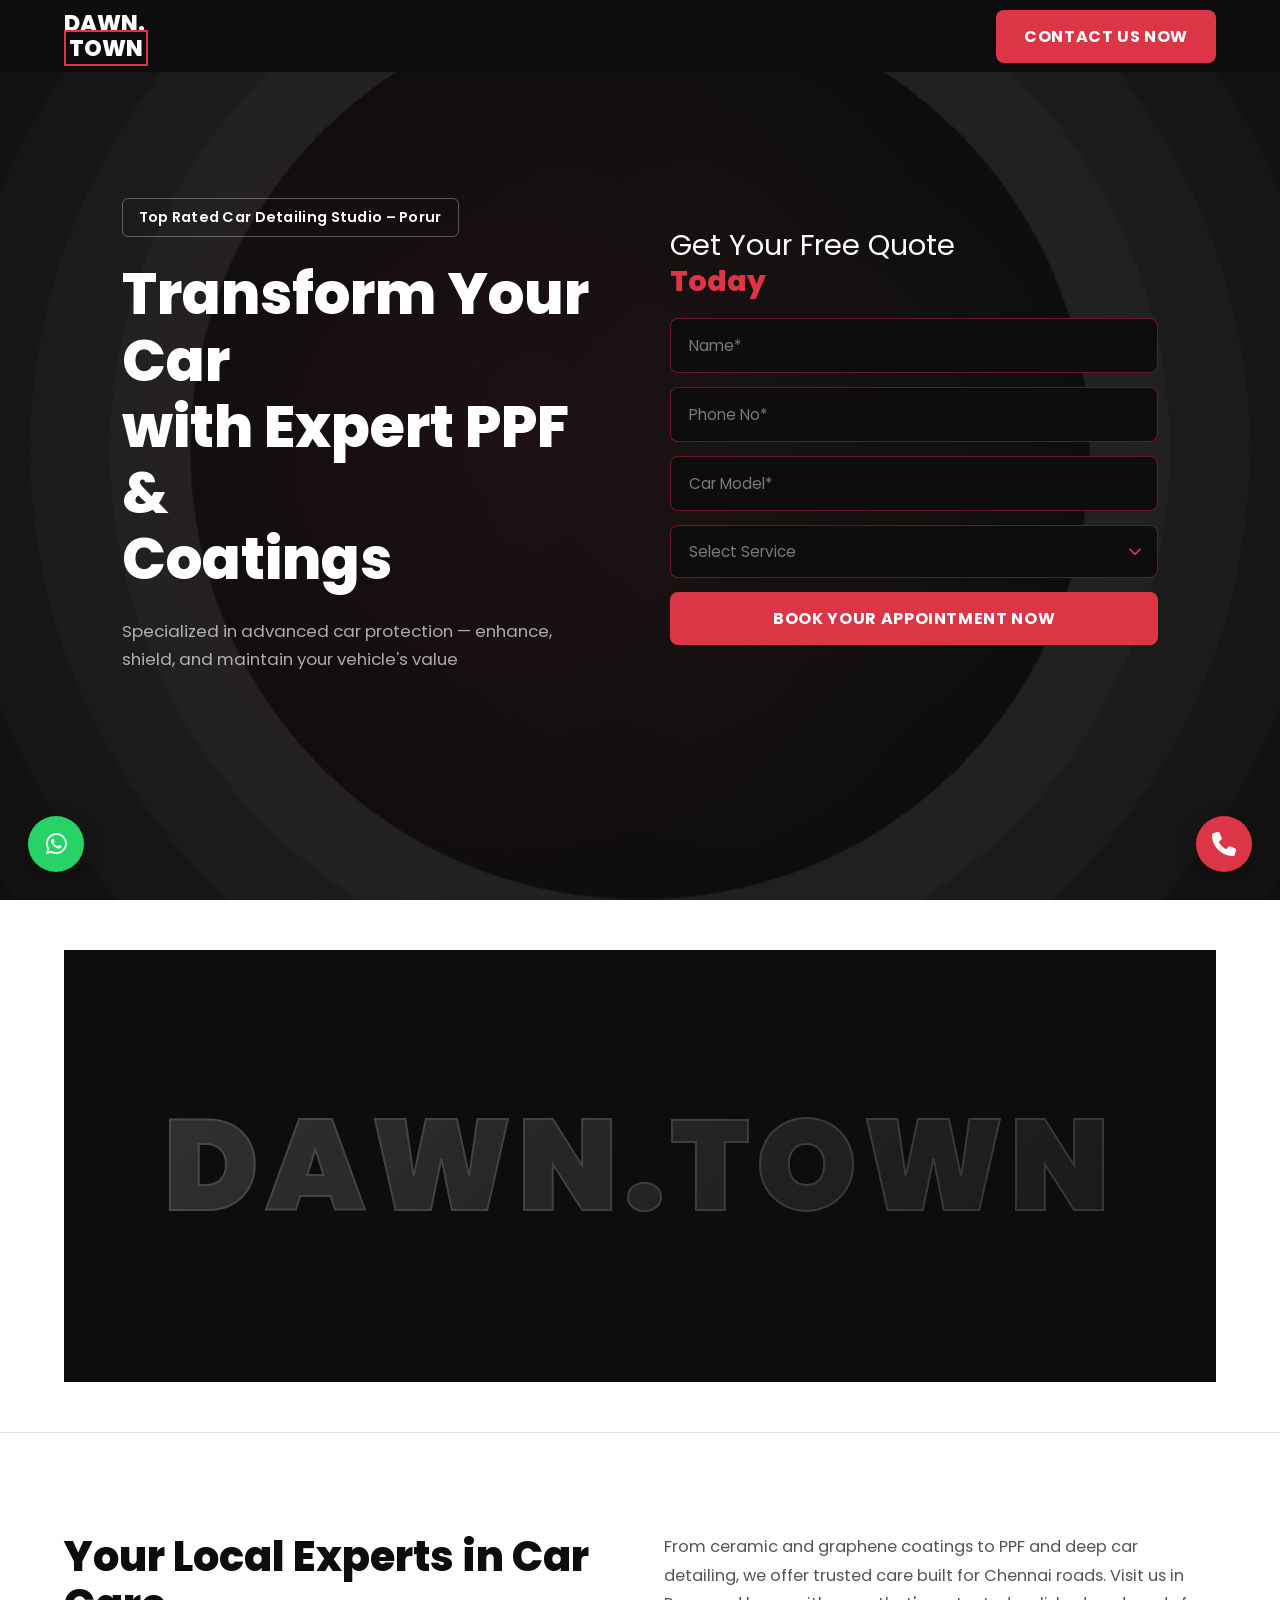
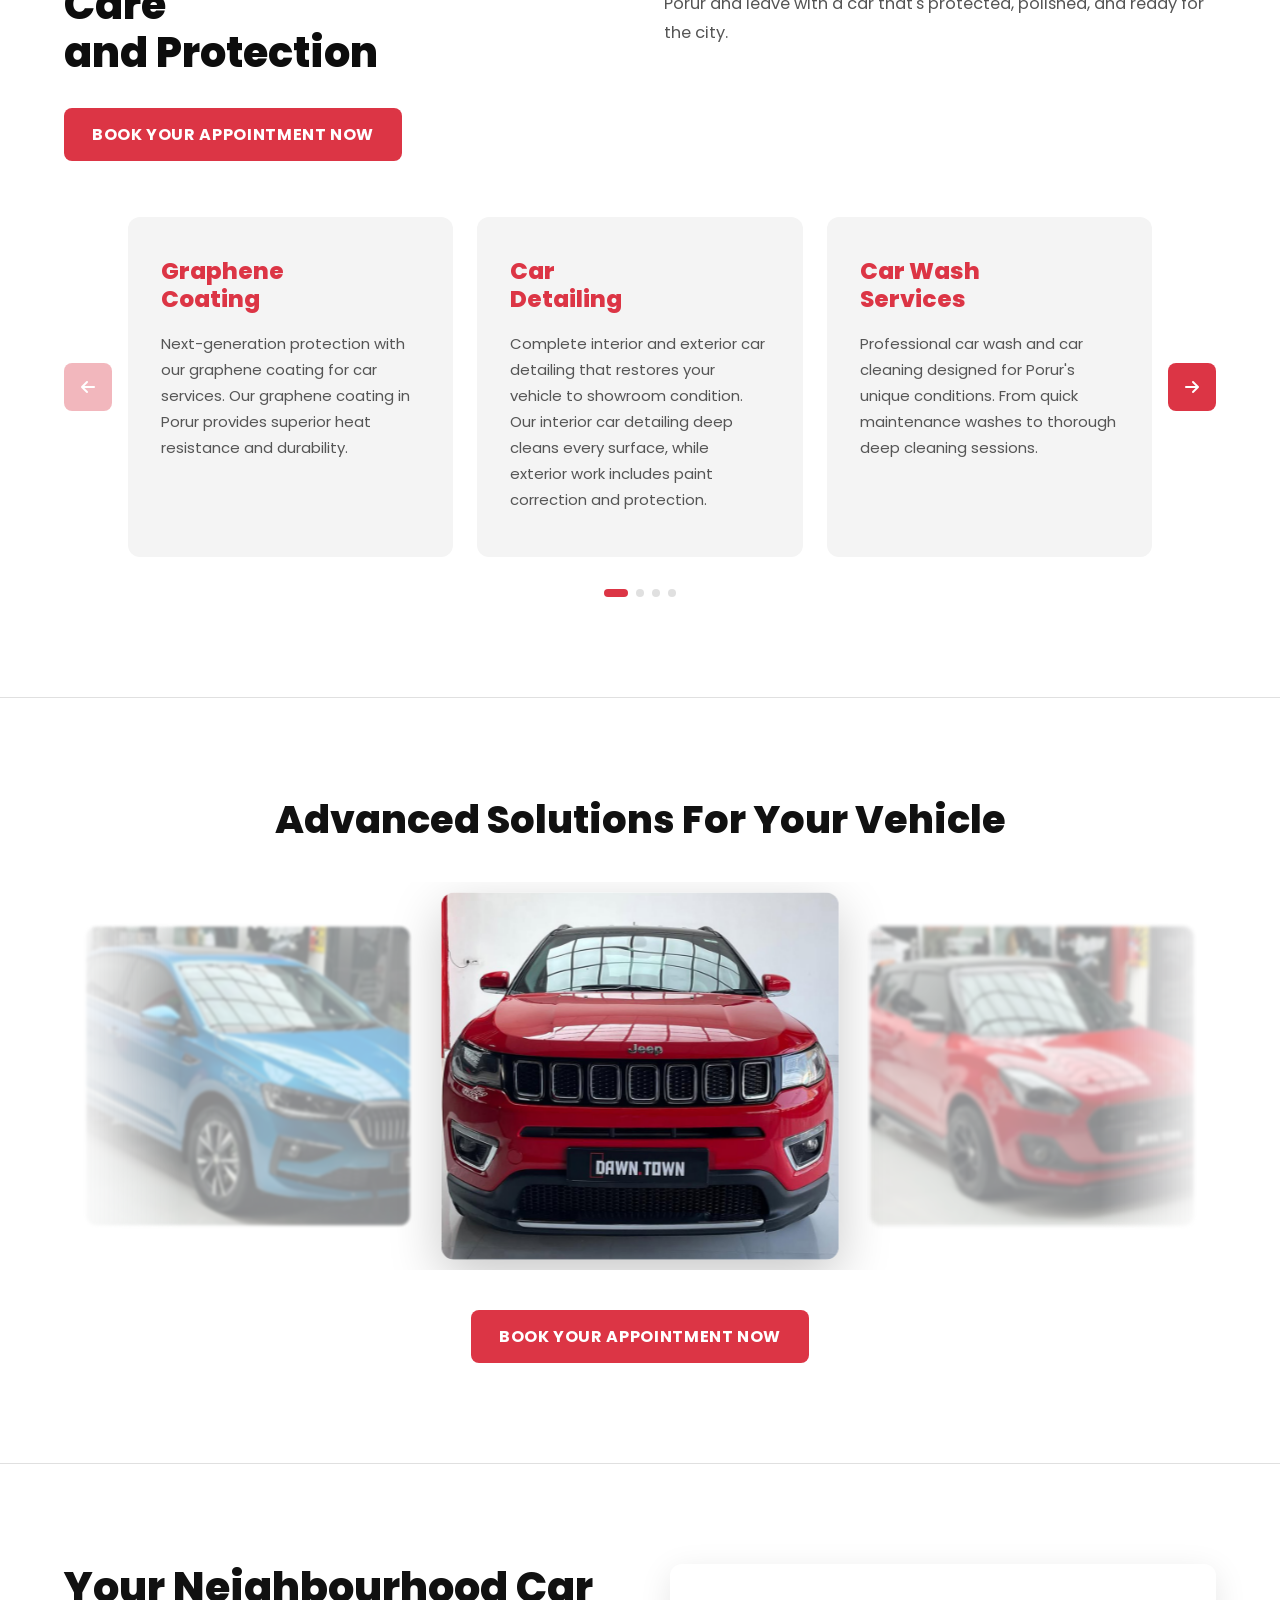
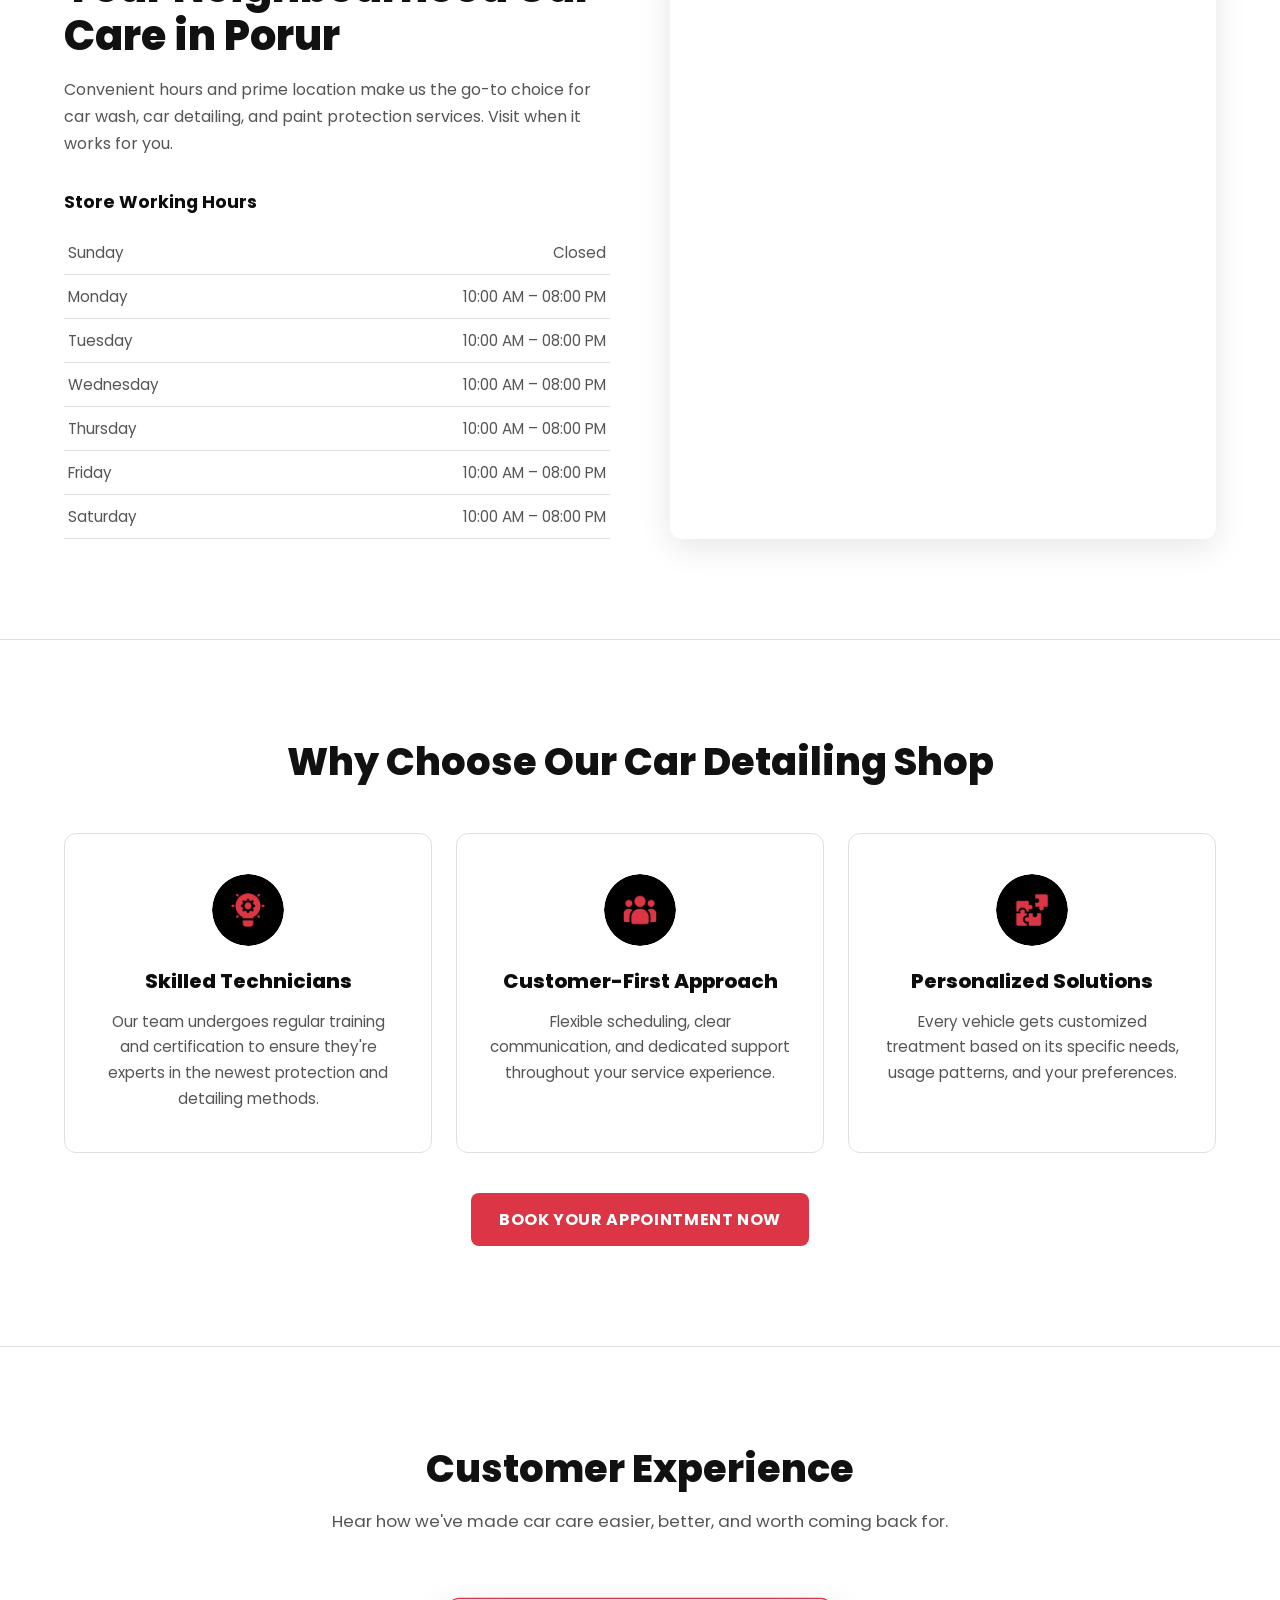
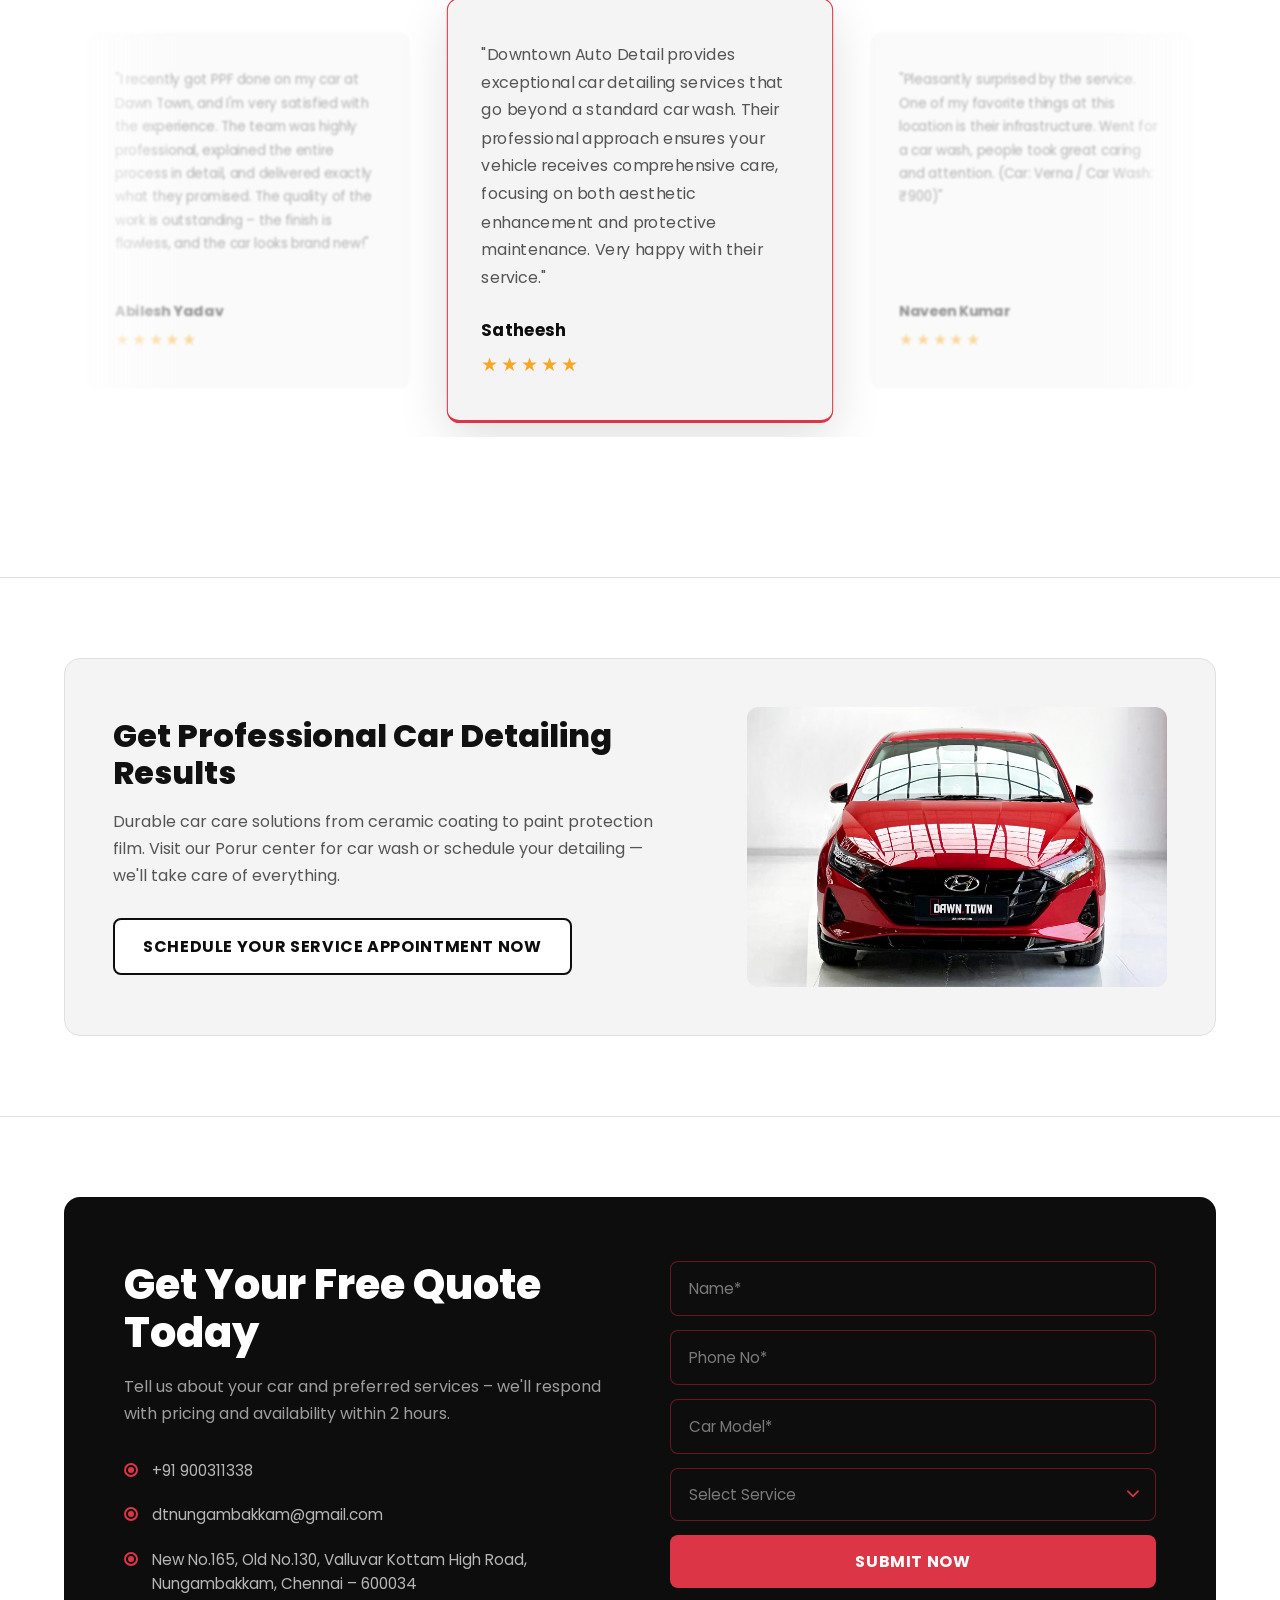
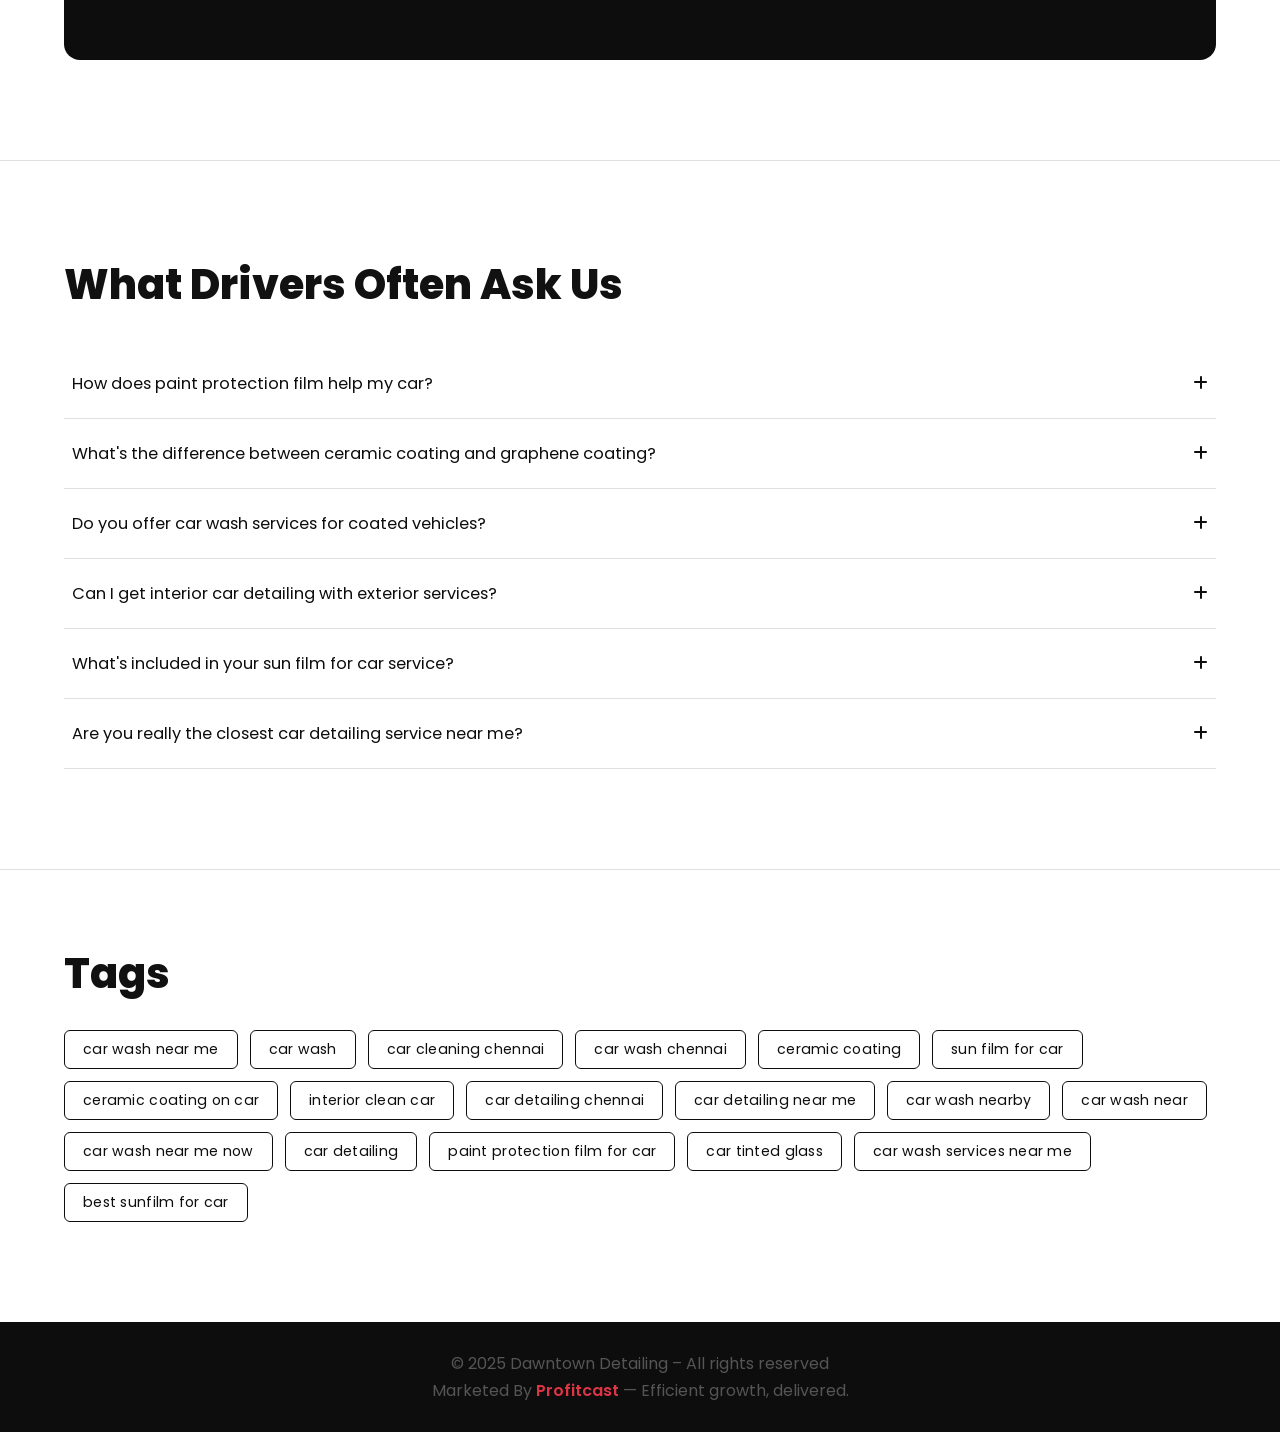
==== commit 5e8cce68: "fix: Schedule Your Service button redirects to contact form" ====
--- a/index.html
+++ b/index.html
@@ -318,7 +318,7 @@
       <div class="cta-banner-text">
         <h2>Get Professional Car Detailing Results</h2>
         <p>Durable car care solutions from ceramic coating to paint protection film. Visit our Porur center for car wash or schedule your detailing — we'll take care of everything.</p>
-        <a href="tel:+91900311338" class="btn btn-white">Schedule Your Service Appointment Now</a>
+        <a href="#contact" class="btn btn-white">Schedule Your Service Appointment Now</a>
       </div>
       <div class="cta-banner-img">
         <img src="assets/Section 7/Image.jpg" alt="Dawntown Car Detailing" />
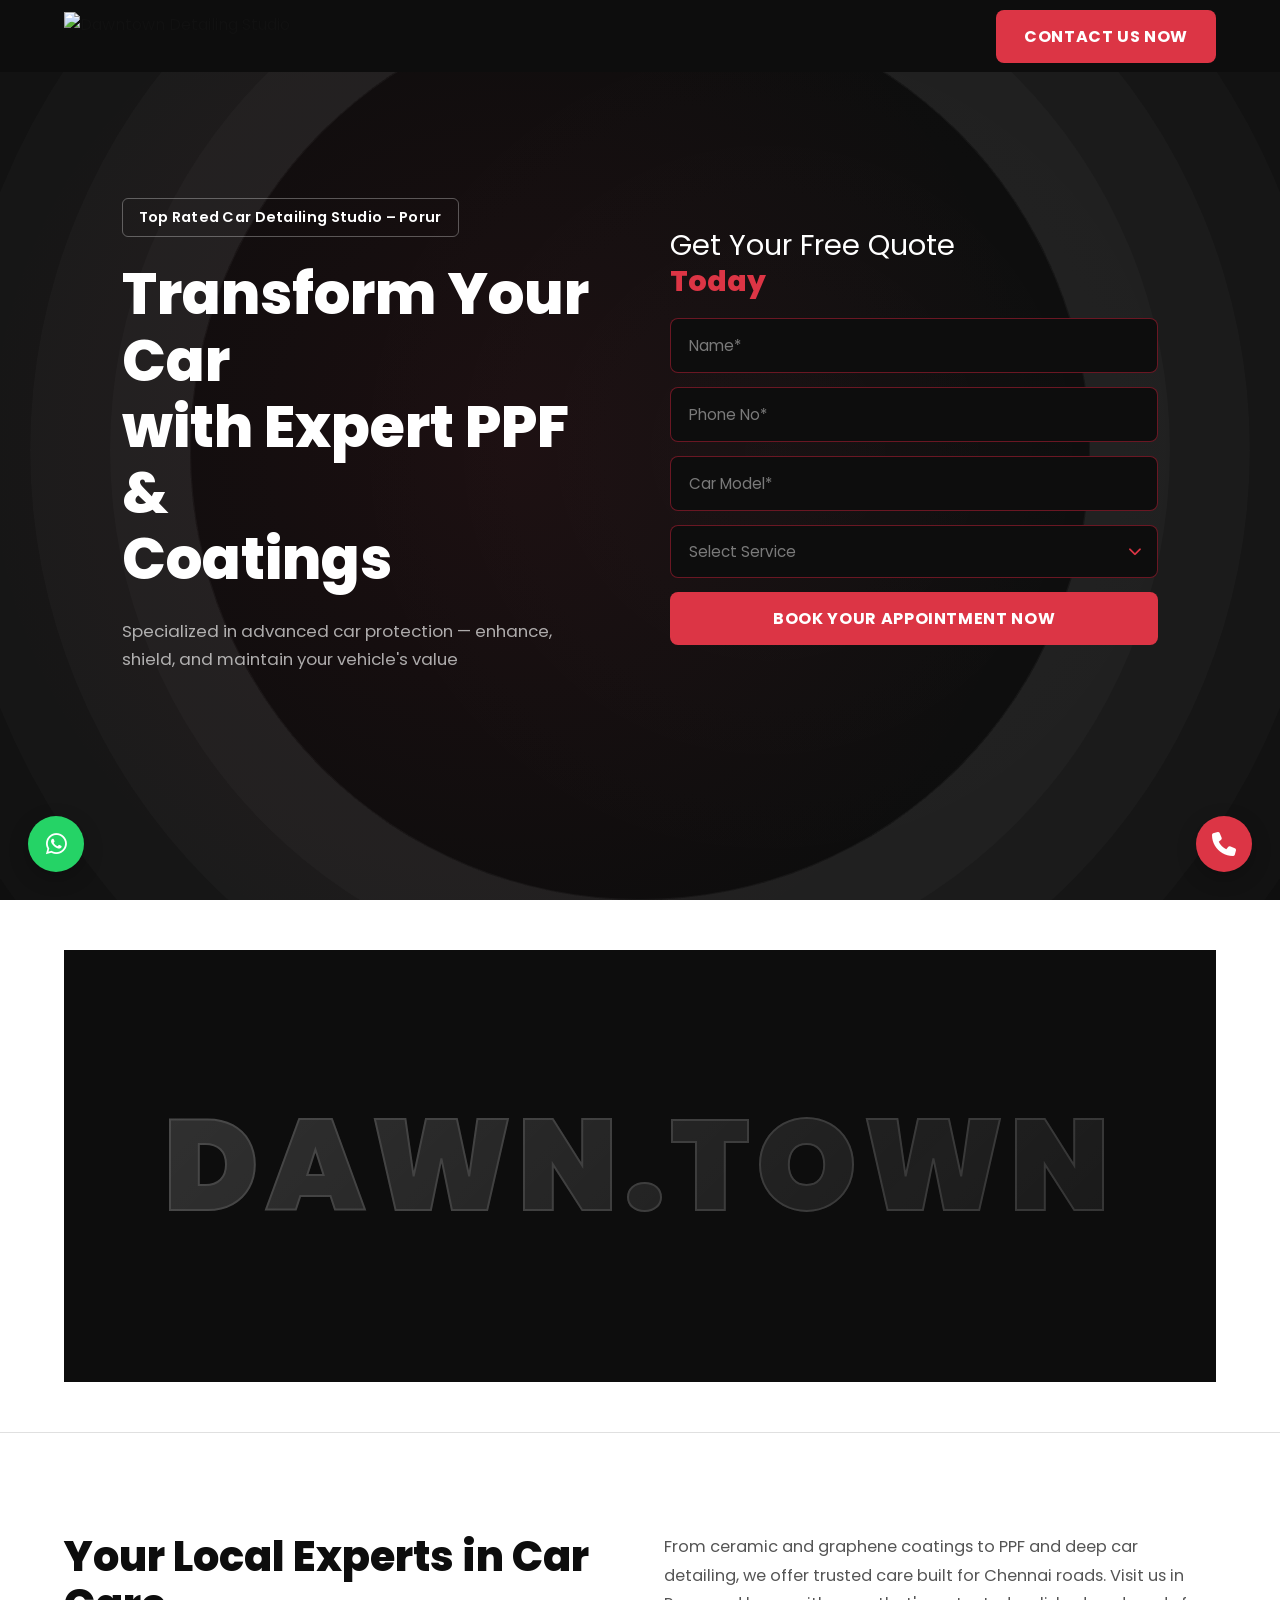
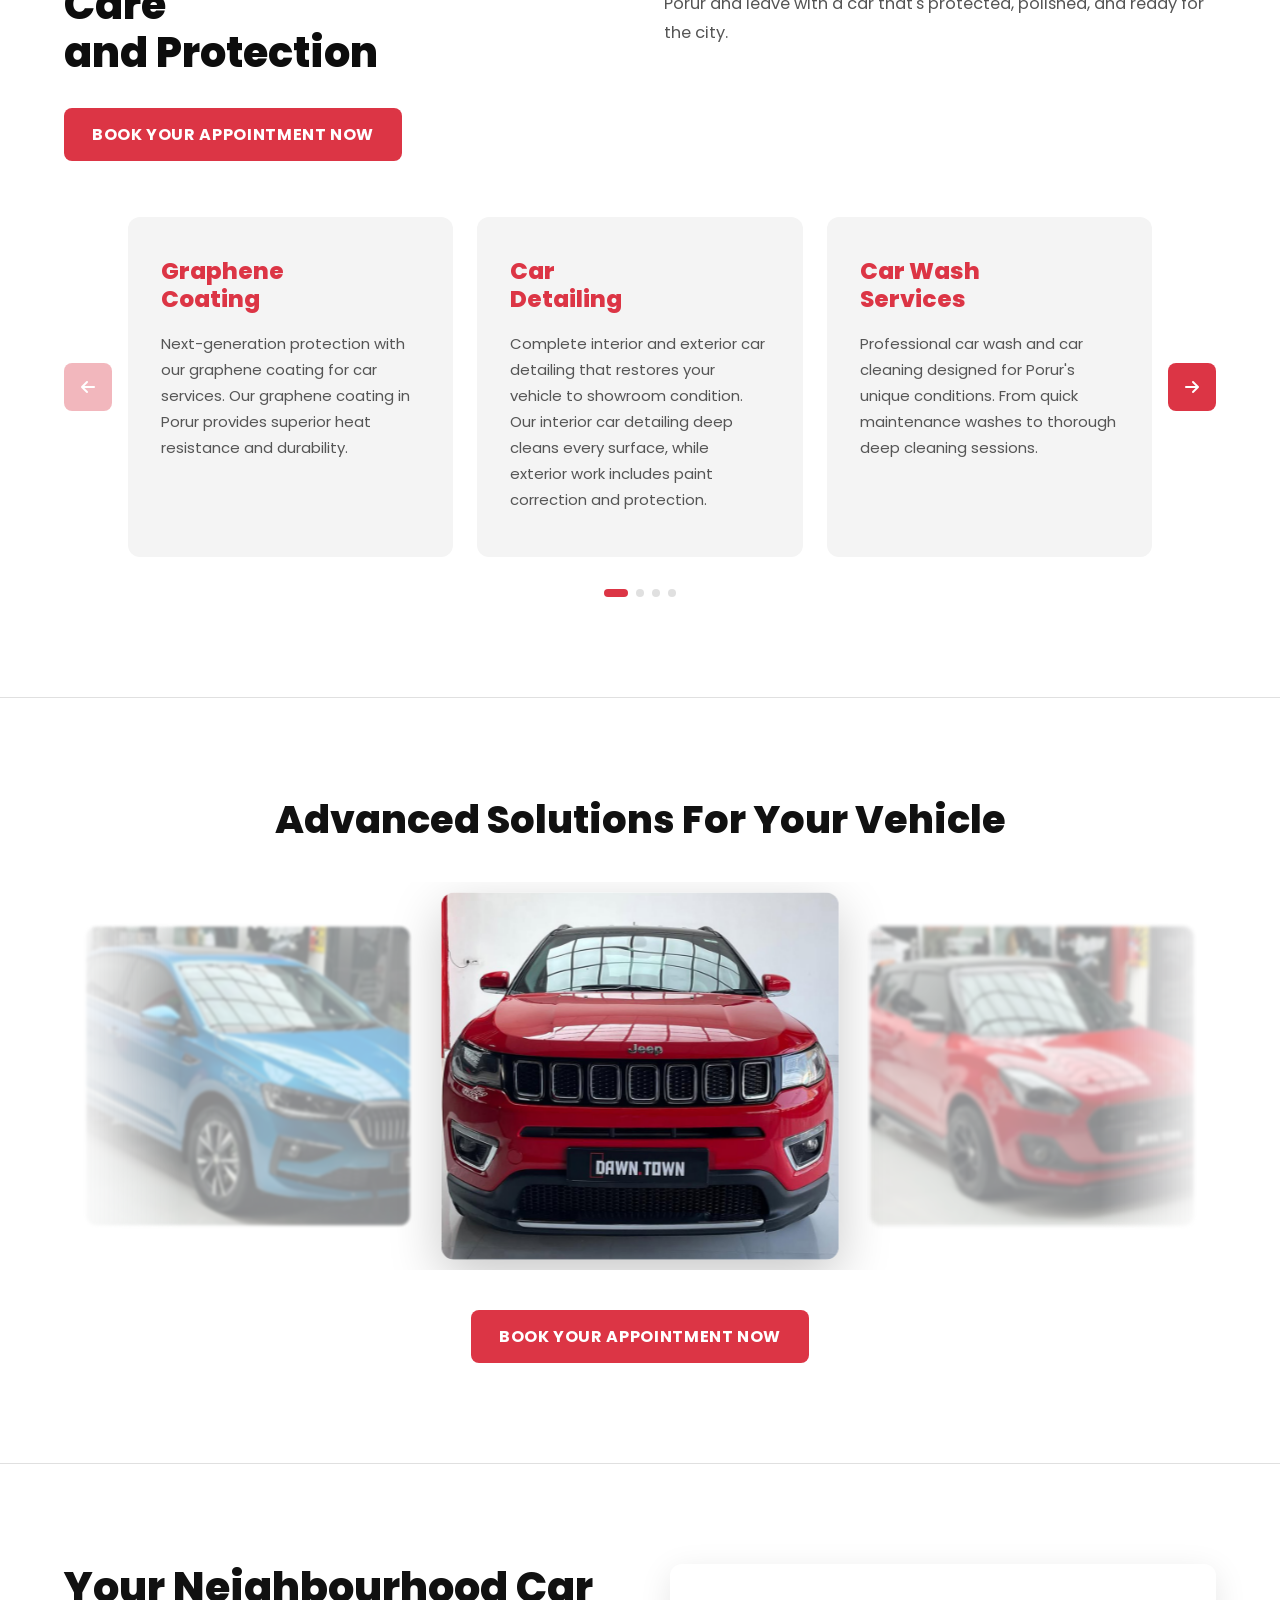
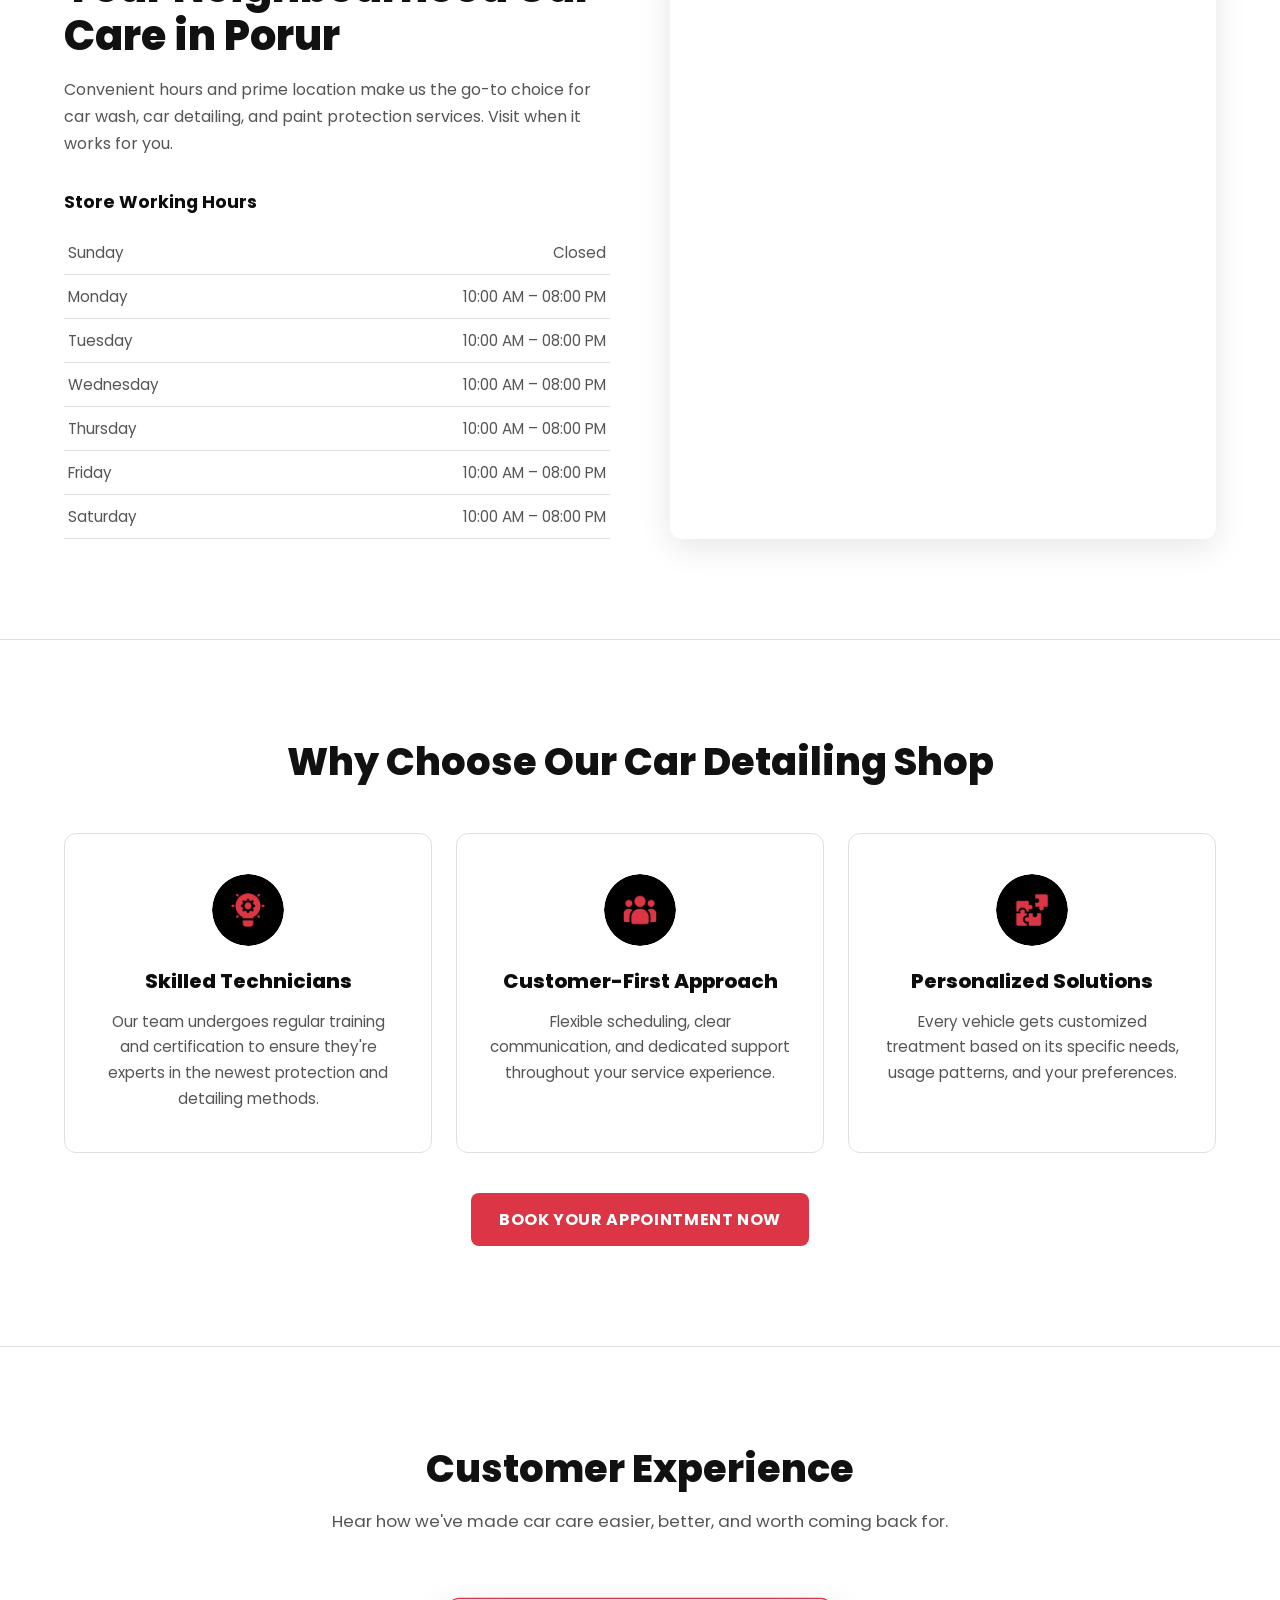
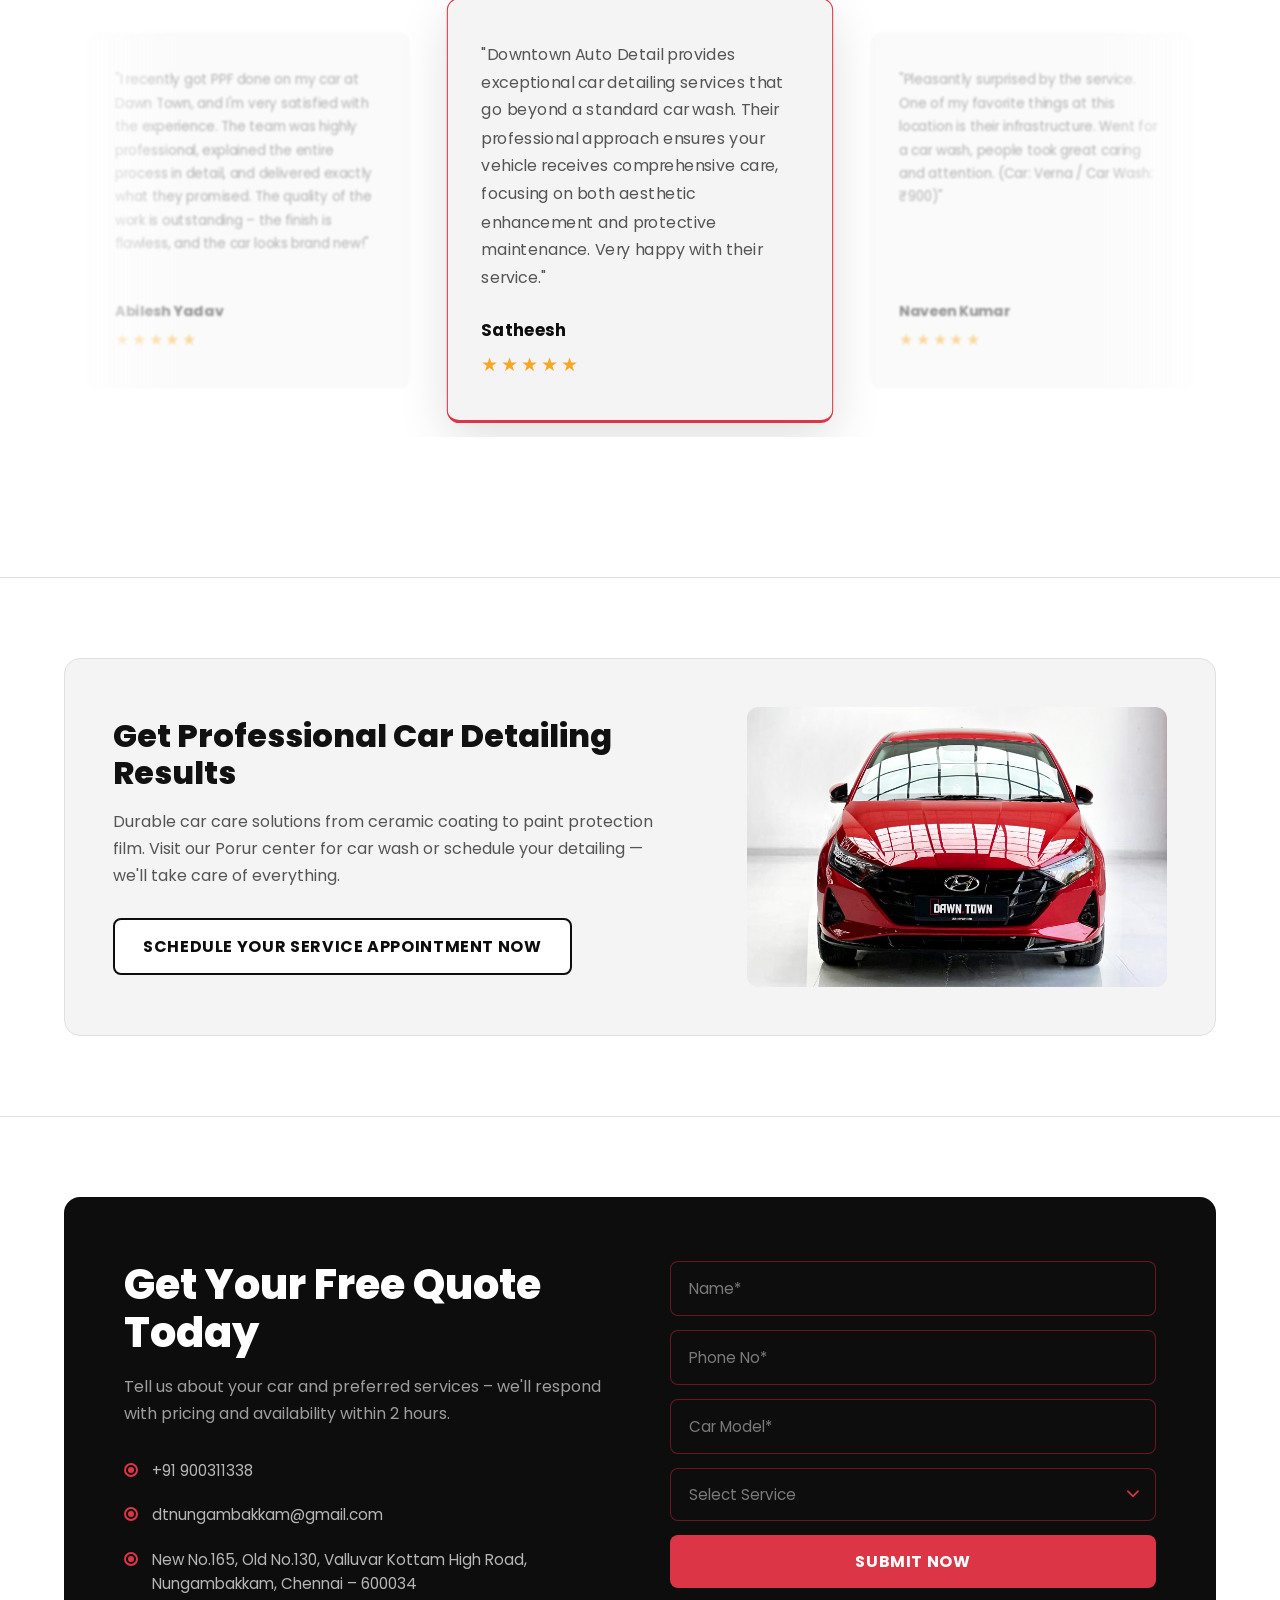
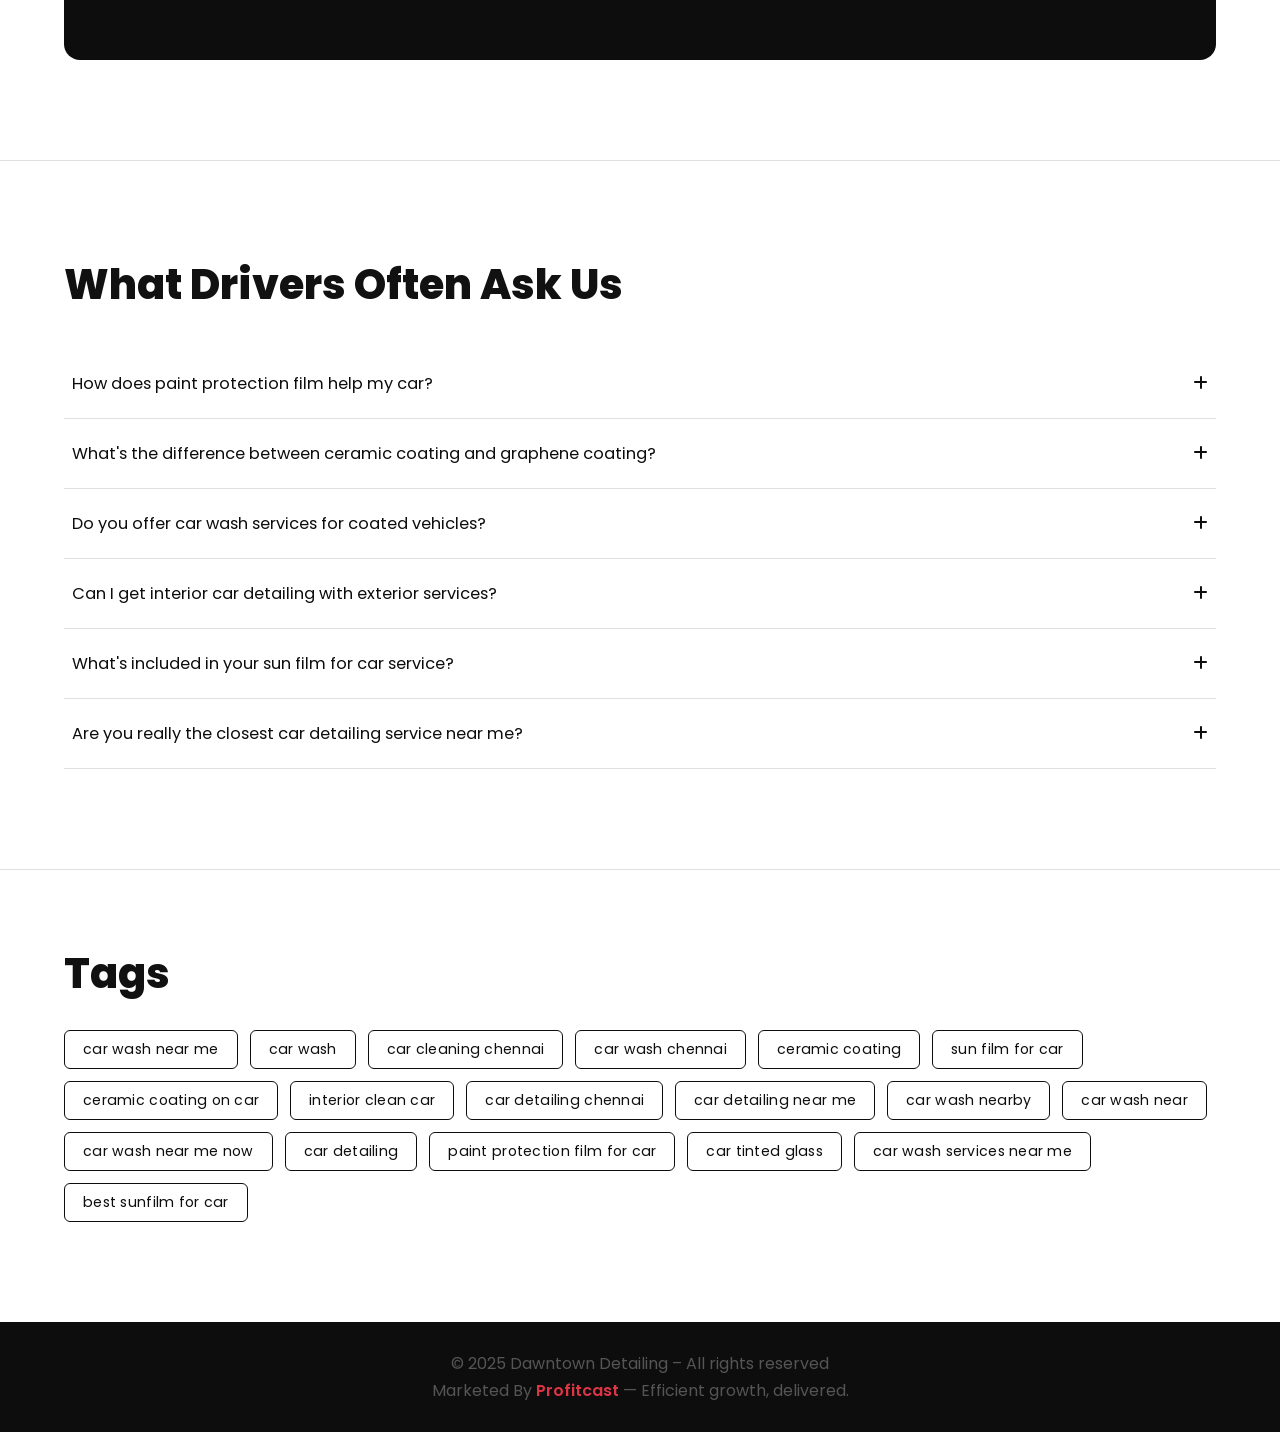
==== commit 4ef4dae1: "feat: replace text logo with assets/Logo.png" ====
--- a/index.html
+++ b/index.html
@@ -55,8 +55,7 @@
   <nav class="navbar" id="navbar">
     <div class="nav-inner">
       <div class="logo">
-        <span class="logo-dawn">DAWN.</span><br/>
-        <span class="logo-town">TOWN</span>
+        <img src="assets/Logo.png" alt="Dawntown Detailing Studio" class="logo-img" />
       </div>
       <a href="tel:+91900311338" class="btn btn-primary nav-cta">Contact Us Now</a>
     </div>
--- a/style.css
+++ b/style.css
@@ -112,14 +112,15 @@
   justify-content: space-between;
 }
 .logo {
-  font-family: 'Poppins', sans-serif;
-  font-weight: 800;
-  font-size: 1.4rem;
-  line-height: 1.1;
-  color: var(--white);
-}
-.logo-dawn { color: var(--white); }
-.logo-town { color: var(--white); border: 2px solid var(--red); padding: 0 3px; }
+  display: flex;
+  align-items: center;
+}
+.logo-img {
+  height: 48px;
+  width: auto;
+  display: block;
+  object-fit: contain;
+}
 
 /* =========================================================
    HERO SECTION
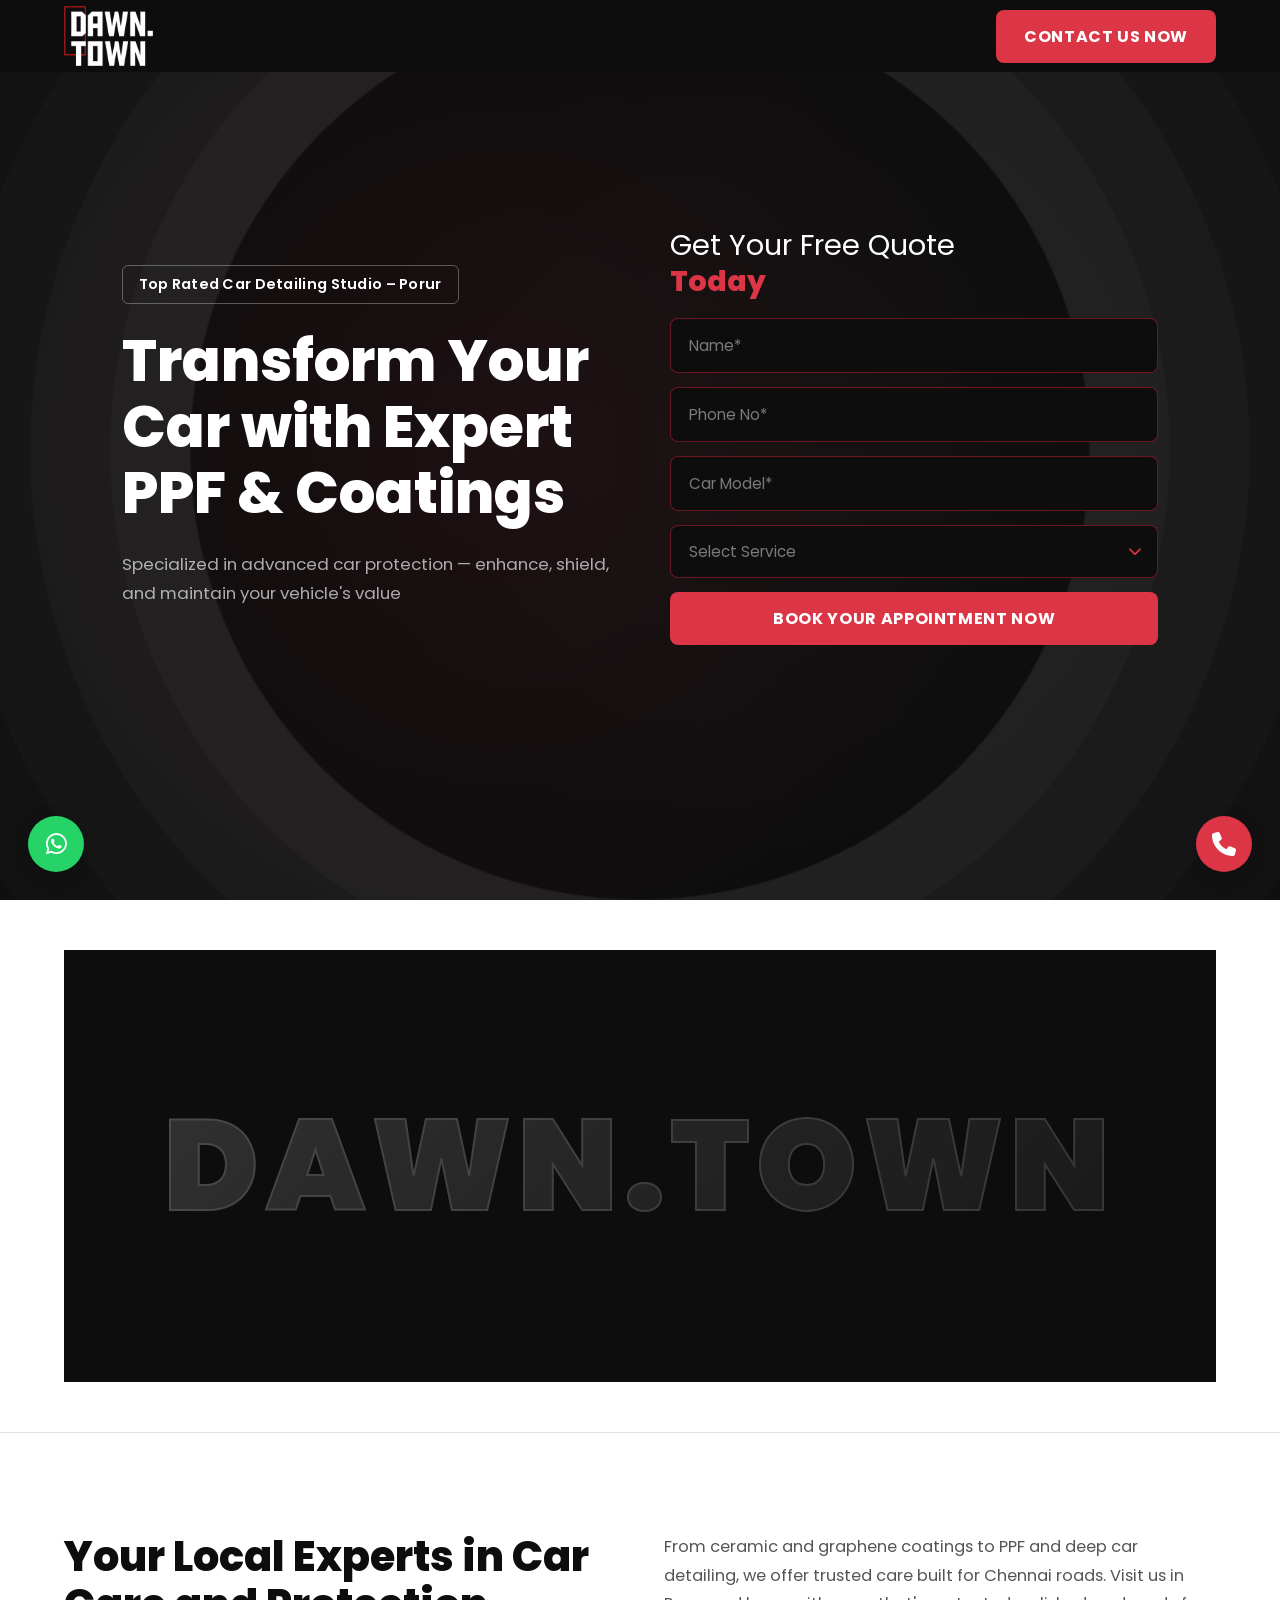
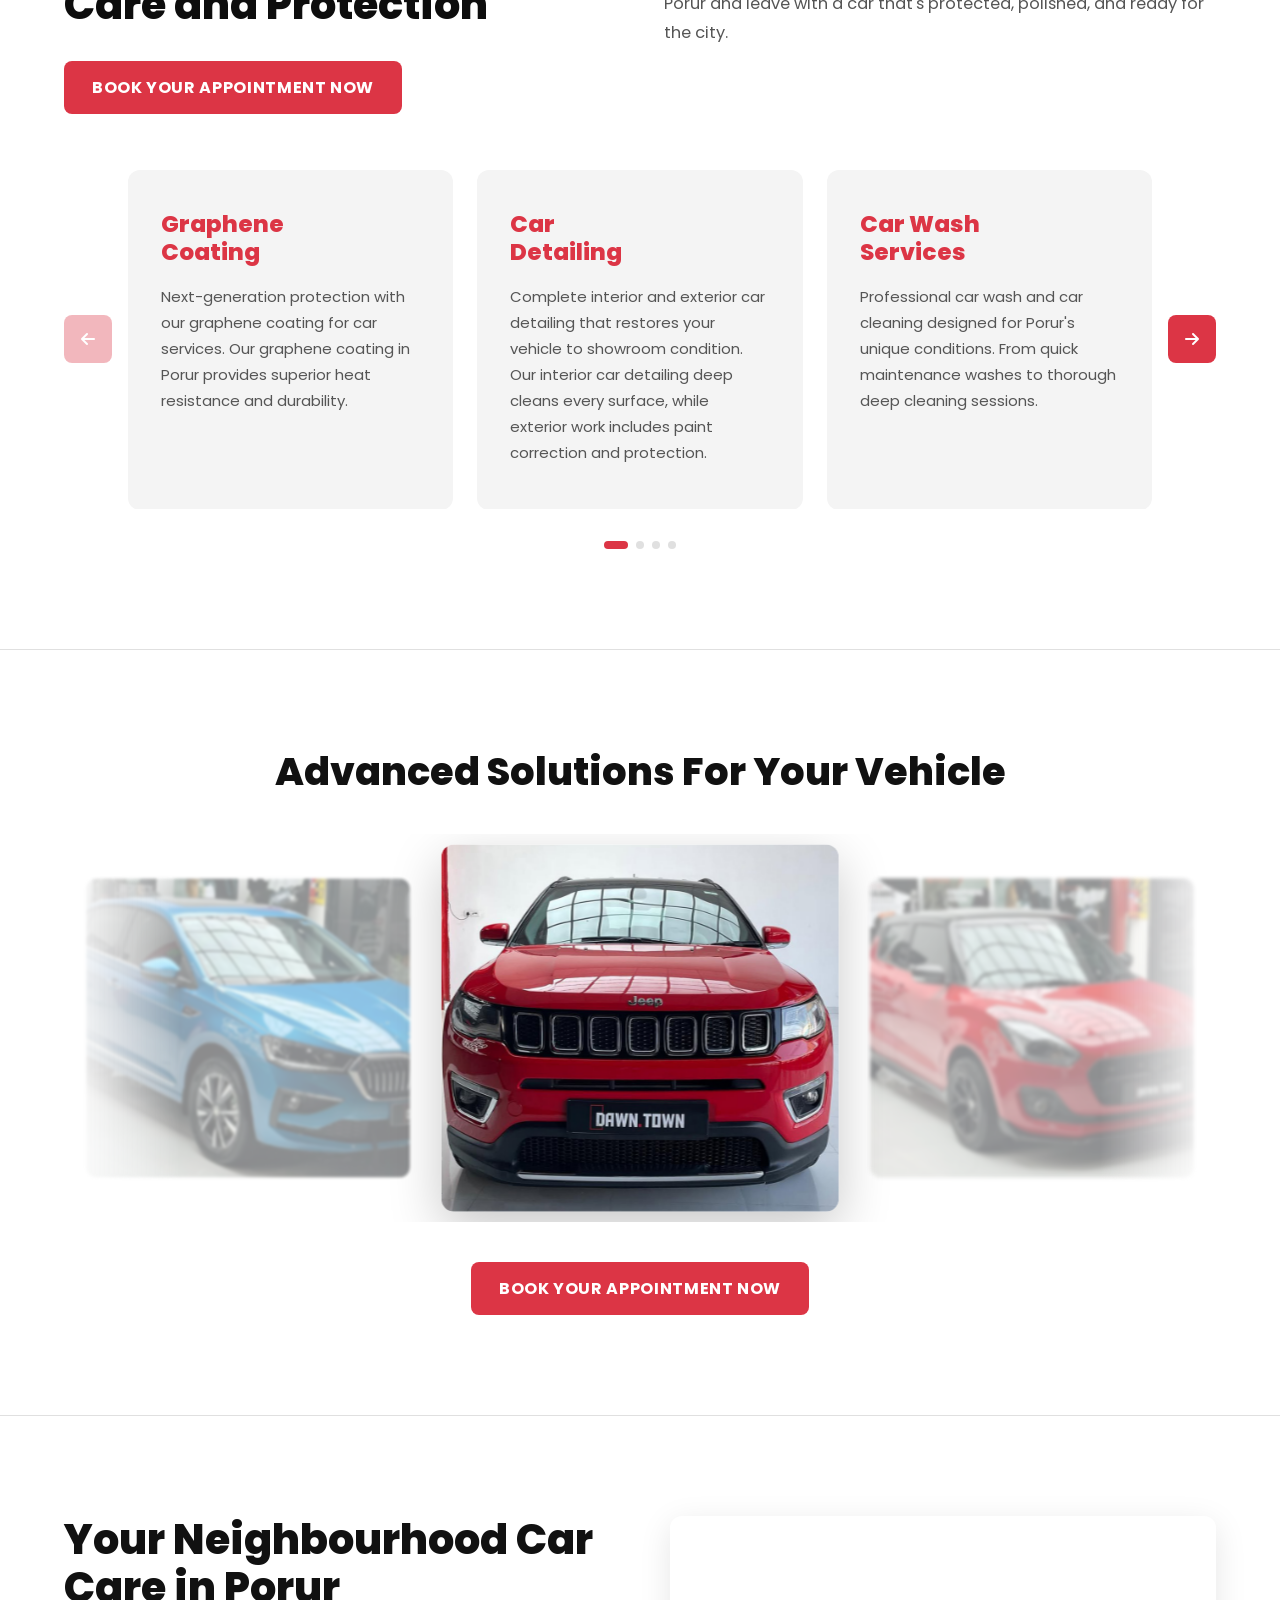
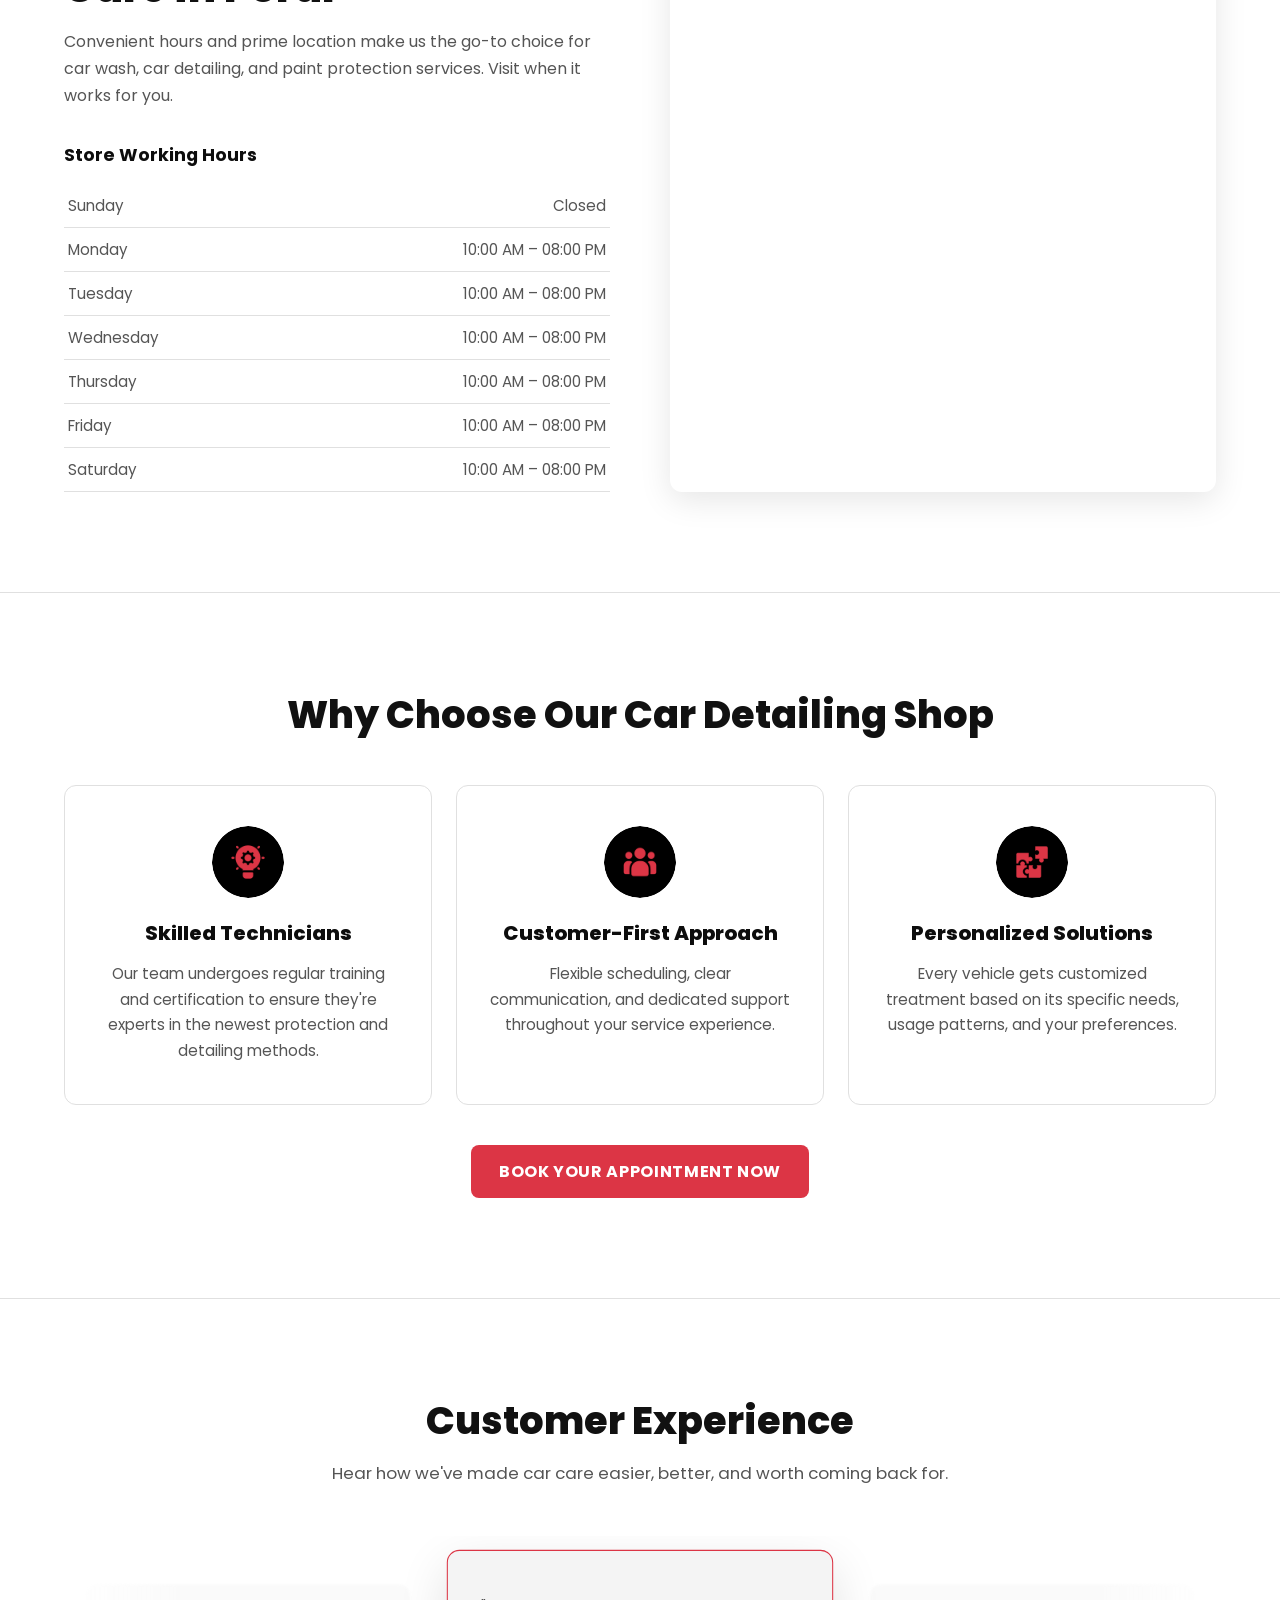
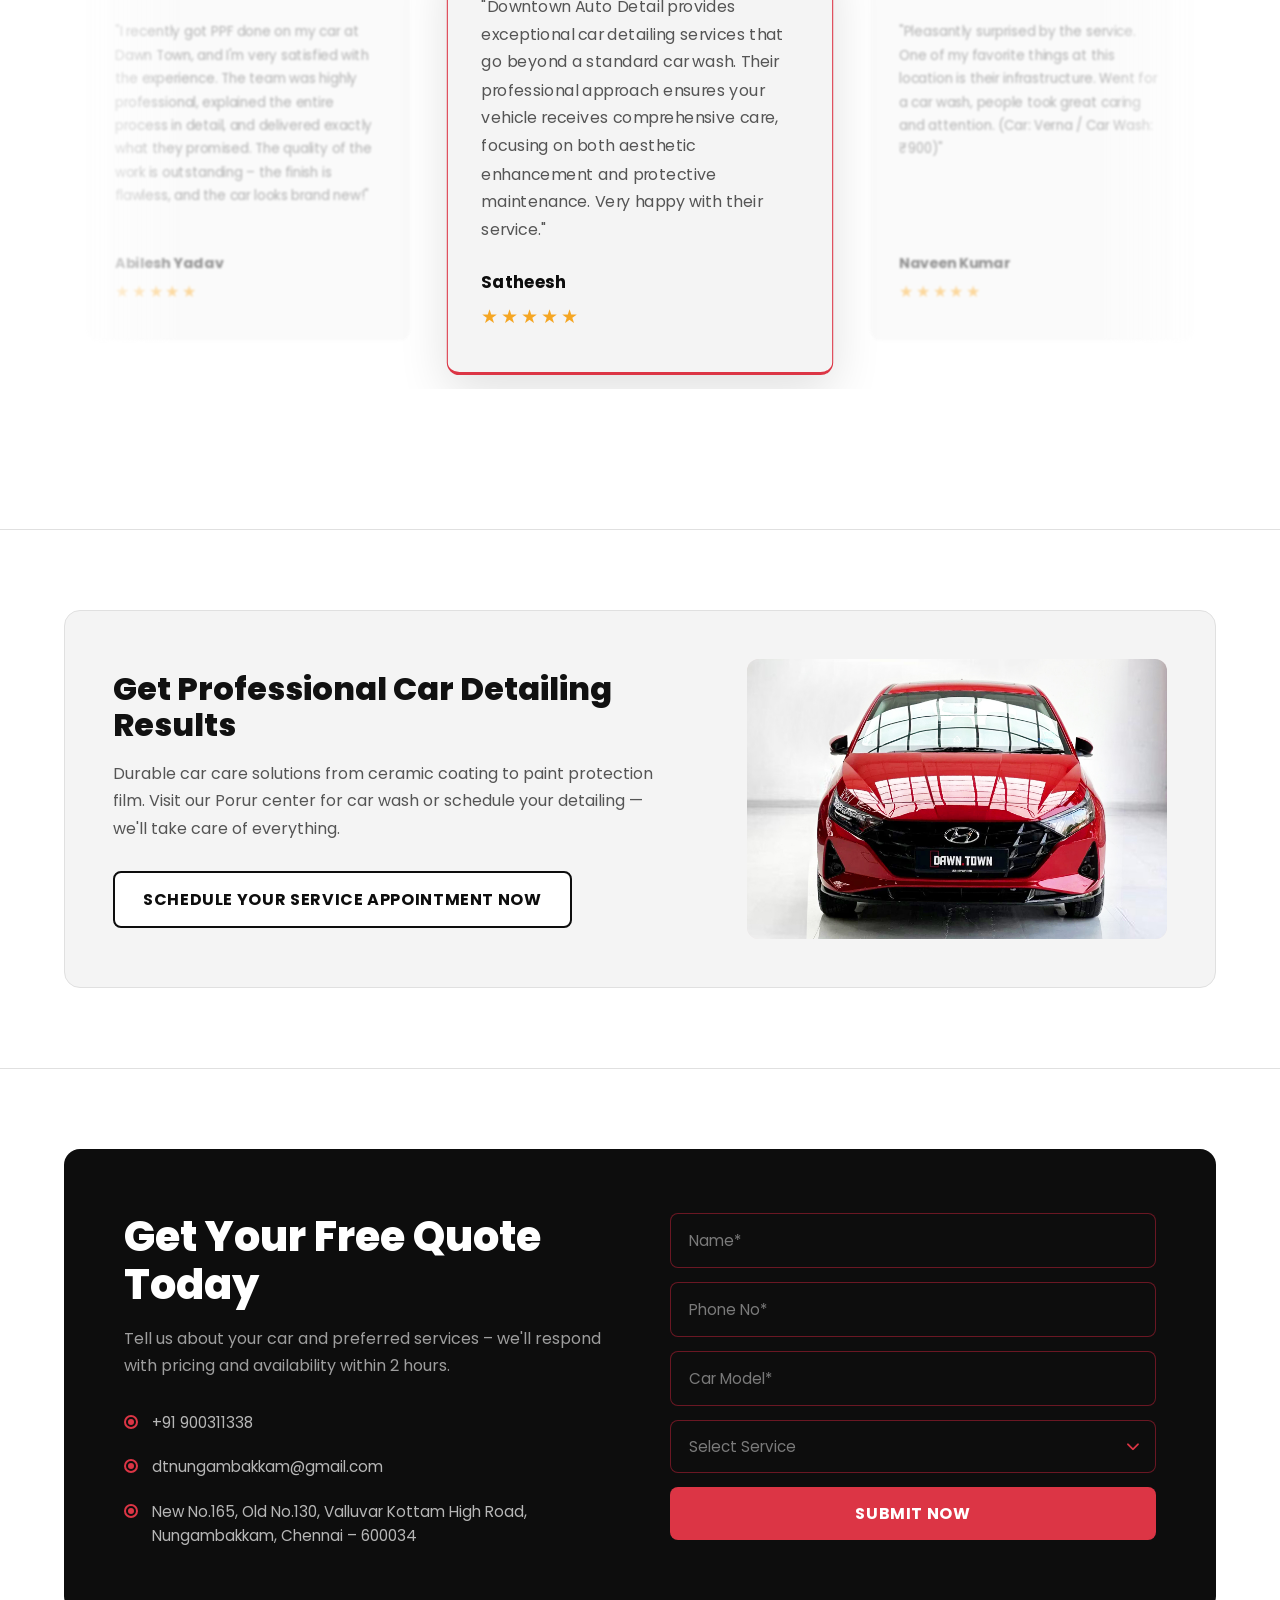
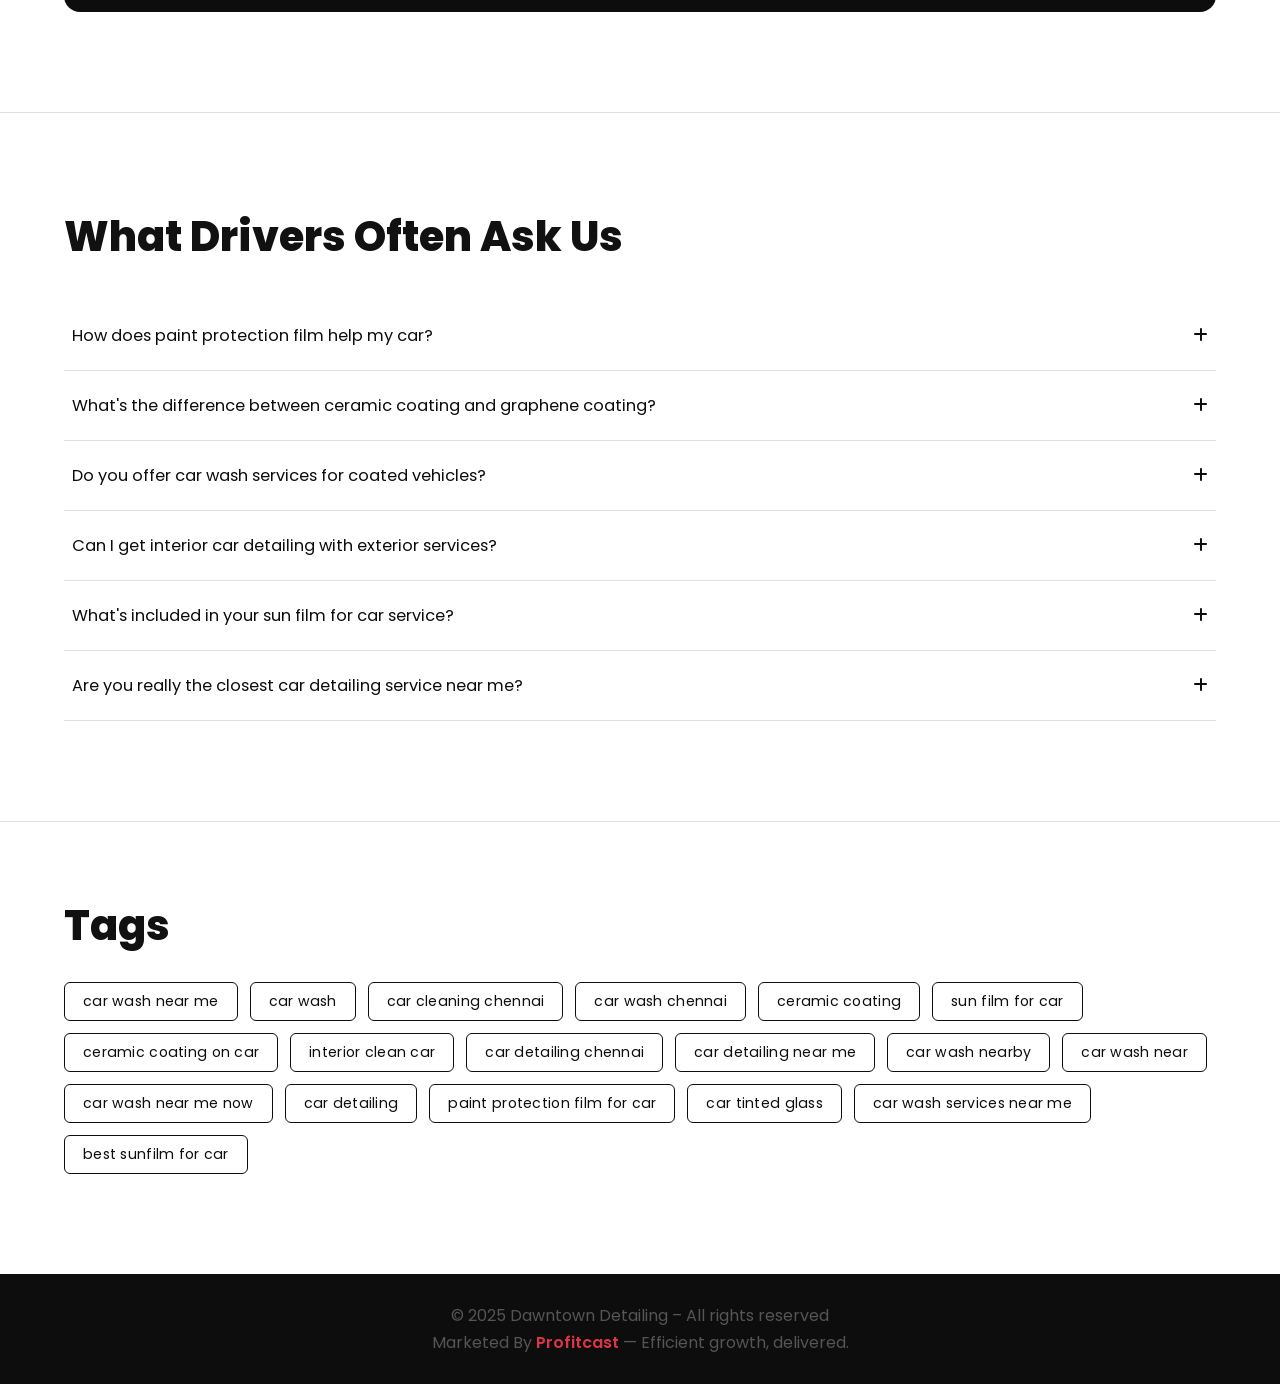
==== commit f38521c8: "fix: remove manual line breaks from headings for responsive text flow" ====
--- a/index.html
+++ b/index.html
@@ -70,8 +70,8 @@
       <!-- Left: Copy -->
       <div class="hero-copy" data-animate="fade-left">
         <div class="badge">Top Rated Car Detailing Studio – Porur</div>
-        <h1 class="hero-heading">Transform Your Car<br/>with Expert PPF &<br/>Coatings</h1>
-        <p class="hero-sub">Specialized in advanced car protection — enhance,<br/>shield, and maintain your vehicle's value</p>
+        <h1 class="hero-heading">Transform Your Car with Expert PPF & Coatings</h1>
+        <p class="hero-sub">Specialized in advanced car protection — enhance, shield, and maintain your vehicle's value</p>
       </div>
       <!-- Right: Form -->
       <div class="hero-form-wrap" data-animate="fade-right">
@@ -118,7 +118,7 @@
   <section class="section services-section" id="services">
     <div class="services-top" data-animate="fade-up">
       <div class="services-heading-col">
-        <h2>Your Local Experts in Car Care<br/>and Protection</h2>
+        <h2>Your Local Experts in Car Care and Protection</h2>
         <a href="#contact" class="btn btn-primary" style="margin-top:2rem;display:inline-block">Book Your Appointment Now</a>
       </div>
       <div class="services-desc-col">
@@ -203,7 +203,7 @@
   <section class="section location-section" id="location">
     <div class="location-inner">
       <div class="location-text" data-animate="fade-left">
-        <h2>Your Neighbourhood Car<br/>Care in Porur</h2>
+        <h2>Your Neighbourhood Car Care in Porur</h2>
         <p>Convenient hours and prime location make us the go-to choice for car wash, car detailing, and paint protection services. Visit when it works for you.</p>
         <div class="hours-block">
           <h4>Store Working Hours</h4>
--- a/style.css
+++ b/style.css
@@ -116,10 +116,11 @@
   align-items: center;
 }
 .logo-img {
-  height: 48px;
+  height: 60px;
   width: auto;
   display: block;
   object-fit: contain;
+  max-width: 200px;
 }
 
 /* =========================================================
@@ -845,49 +846,78 @@
   .cta-banner-img        { width: 100%; height: 220px; }
 }
 
-/* ---- TABLET narrow  ≤ 768px ---- */
+/* ---- TABLET narrow / ALL PHONES  ≤ 768px ---- */
 @media (max-width: 768px) {
-  :root { --section-pad: 72px 5%; }
-  .why-cards             { grid-template-columns: 1fr; }
-  .slide                 { height: 240px; }
-  .contact-inner         { padding: 40px 24px; }
-  .cta-banner-inner      { padding: 36px 28px; }
-  .cta-banner-text h2    { font-size: clamp(1.3rem, 4vw, 1.8rem); }
-  .services-top          { margin-bottom: 2rem; }
-  .hero-inner            { padding: 40px 5%; }
-  .location-map          { min-height: 320px; }
-  .location-map iframe   { min-height: 320px; }
-}
-
-/* ---- MOBILE  ≤ 480px ---- */
-@media (max-width: 480px) {
-  :root { --section-pad: 56px 5%; }
-
-  /* --- Navbar: centered logo, hide CTA --- */
-  .nav-inner             { justify-content: center; }
-  .nav-cta               { display: none; }
+  :root { --section-pad: 64px 5%; }
 
   /* --- Hero --- */
-  .hero-inner            { grid-template-columns: 1fr; padding: 40px 5% 56px; gap: 32px; }
-  .hero-heading          { font-size: clamp(1.8rem, 8vw, 2.4rem); }
-  .hero-sub              { font-size: 0.93rem; }
-  .badge                 { font-size: 0.8rem; padding: 6px 12px; }
+  .hero-inner            { padding: 40px 5% 56px; gap: 32px; }
+  .hero-heading          { font-size: clamp(1.8rem, 7vw, 2.4rem); }
+  .hero-sub              { font-size: 0.95rem; }
 
   /* --- Buttons --- */
   .btn                   { padding: 12px 20px; font-size: 0.9rem; }
 
   /* --- Video --- */
-  .video-section         { padding: 40px 5%; }
+  .video-section         { padding: 48px 5%; }
   .video-wrap            { aspect-ratio: 16/9; }
 
   /* --- Services --- */
   .services-section      { padding: 56px 5%; }
-  .services-top          { margin-bottom: 1.5rem; }
-
-  /* --- Sliders --- */
-  .slide                 { height: 200px; }
-  .slider-wrapper        { padding: 16px 0; }
-  .rev-slider-wrapper    { padding: 16px 0; }
+  .services-top          { grid-template-columns: 1fr; gap: 16px; margin-bottom: 1.5rem; }
+  .services-top .btn     { display: none; }
+
+  /* --- Carousel: hide arrows, force 1 card full-width --- */
+  .carousel-btn          { display: none !important; }
+  .carousel-wrap         { gap: 0; }
+  .carousel-dots         { margin-top: 1.2rem; }
+  .carousel-track        { gap: 0 !important; }
+  .service-card          { width: 100% !important; min-width: 100% !important; }
+
+  /* --- Service cards: compact --- */
+  .service-card          { padding: 28px 20px; min-height: auto; }
+  .service-card h3       { font-size: 1.25rem; margin-bottom: 0.7rem; }
+  .service-card p        { font-size: 0.9rem; line-height: 1.65; }
+
+  /* --- Sliders: remove smoke, show 1 card fully --- */
+  .slide                 { height: 220px; }
+  .slider-wrapper,
+  .rev-slider-wrapper    {
+    padding: 16px 0;
+    mask-image: none;
+    -webkit-mask-image: none;
+  }
+  /* Reviews: 1 card full-width, no overflow leak */
+  .rev-slider-wrapper    { overflow: hidden; }
+  .rev-slider            { gap: 0 !important; }
+  .review-card           { width: 100% !important; min-width: 100% !important; }
+
+  /* --- Advanced slider: remove blur/opacity on inactive --- */
+  .slide {
+    opacity: 1 !important;
+    filter: none !important;
+    transform: none !important;
+  }
+  .slide.active {
+    border: 2px solid var(--red);
+    transform: none !important;
+  }
+
+  /* --- Review cards: 1 card, no smoke-focus --- */
+  .review-card {
+    padding: 28px 20px;
+    min-height: auto !important;
+    opacity: 1 !important;
+    filter: none !important;
+    transform: none !important;
+    box-shadow: none !important;
+  }
+  .review-card.active {
+    border-color: var(--red);
+    border-bottom-color: var(--red);
+    transform: none !important;
+  }
+  .review-card p         { font-size: 0.9rem; line-height: 1.65; }
 
   /* --- Why cards --- */
   .why-cards             { grid-template-columns: 1fr; gap: 16px; }
@@ -895,19 +925,64 @@
   .why-icon              { width: 56px; height: 56px; font-size: 1.3rem; }
 
   /* --- Location --- */
-  .location-map          { min-height: 260px; }
-  .location-map iframe   { min-height: 260px; }
+  .location-map          { min-height: 280px; }
+  .location-map iframe   { min-height: 280px; }
 
   /* --- CTA Banner --- */
-  .cta-banner-inner      { padding: 28px 20px; grid-template-columns: 1fr; }
+  .cta-banner-inner      { padding: 32px 24px; grid-template-columns: 1fr; }
+  .cta-banner-text h2    { font-size: clamp(1.3rem, 4vw, 1.8rem); }
   .cta-banner-img        { display: none; }
 
   /* --- Contact --- */
-  .contact-inner         { padding: 32px 20px; gap: 32px; }
+  .contact-inner         { grid-template-columns: 1fr; padding: 36px 24px; gap: 32px; }
   .contact-left h2       { font-size: 1.5rem; }
 
-  /* --- Reviews --- */
-  .review-card           { padding: 28px 20px; min-height: 200px; }
+  /* --- Section titles --- */
+  .section-title         { font-size: clamp(1.4rem, 6vw, 1.8rem); margin-bottom: 1.5rem; }
+  .section-subtitle      { font-size: 0.93rem; margin-bottom: 2rem; }
+
+  /* --- FAQ --- */
+  .faq-q                 { font-size: 0.95rem; padding: 16px 8px; }
+  .faq-a p               { font-size: 0.9rem; }
+
+  /* --- Tags --- */
+  .tags-section          { padding: 48px 5% 56px; }
+  .tag                   { font-size: 0.85rem; padding: 6px 14px; }
+
+  /* --- Footer --- */
+  .footer                { padding: 28px 5%; font-size: 0.85rem; }
+}
+
+/* ---- SMALL PHONES  ≤ 480px ---- */
+@media (max-width: 480px) {
+  :root { --section-pad: 48px 5%; }
+
+  /* --- Navbar: centered logo, hide CTA --- */
+  .nav-inner             { justify-content: center; }
+  .nav-cta               { display: none; }
+
+  /* --- Hero --- */
+  .hero-heading          { font-size: clamp(1.6rem, 8vw, 2rem); }
+  .badge                 { font-size: 0.78rem; padding: 6px 12px; }
+
+  /* --- Sliders --- */
+  .slide                 { height: 180px; }
+
+  /* --- Service cards tighter --- */
+  .service-card          { padding: 24px 16px; }
+  .service-card h3       { font-size: 1.15rem; }
+  .service-card p        { font-size: 0.86rem; }
+
+  /* --- Review cards tighter --- */
+  .review-card           { padding: 24px 16px; }
+  .review-card p         { font-size: 0.86rem; }
+
+  /* --- Location --- */
+  .location-map          { min-height: 240px; }
+  .location-map iframe   { min-height: 240px; }
+
+  /* --- Contact --- */
+  .contact-inner         { padding: 28px 16px; }
 
   /* --- FAQ --- */
   .faq-q                 { font-size: 0.93rem; padding: 16px 6px; }
